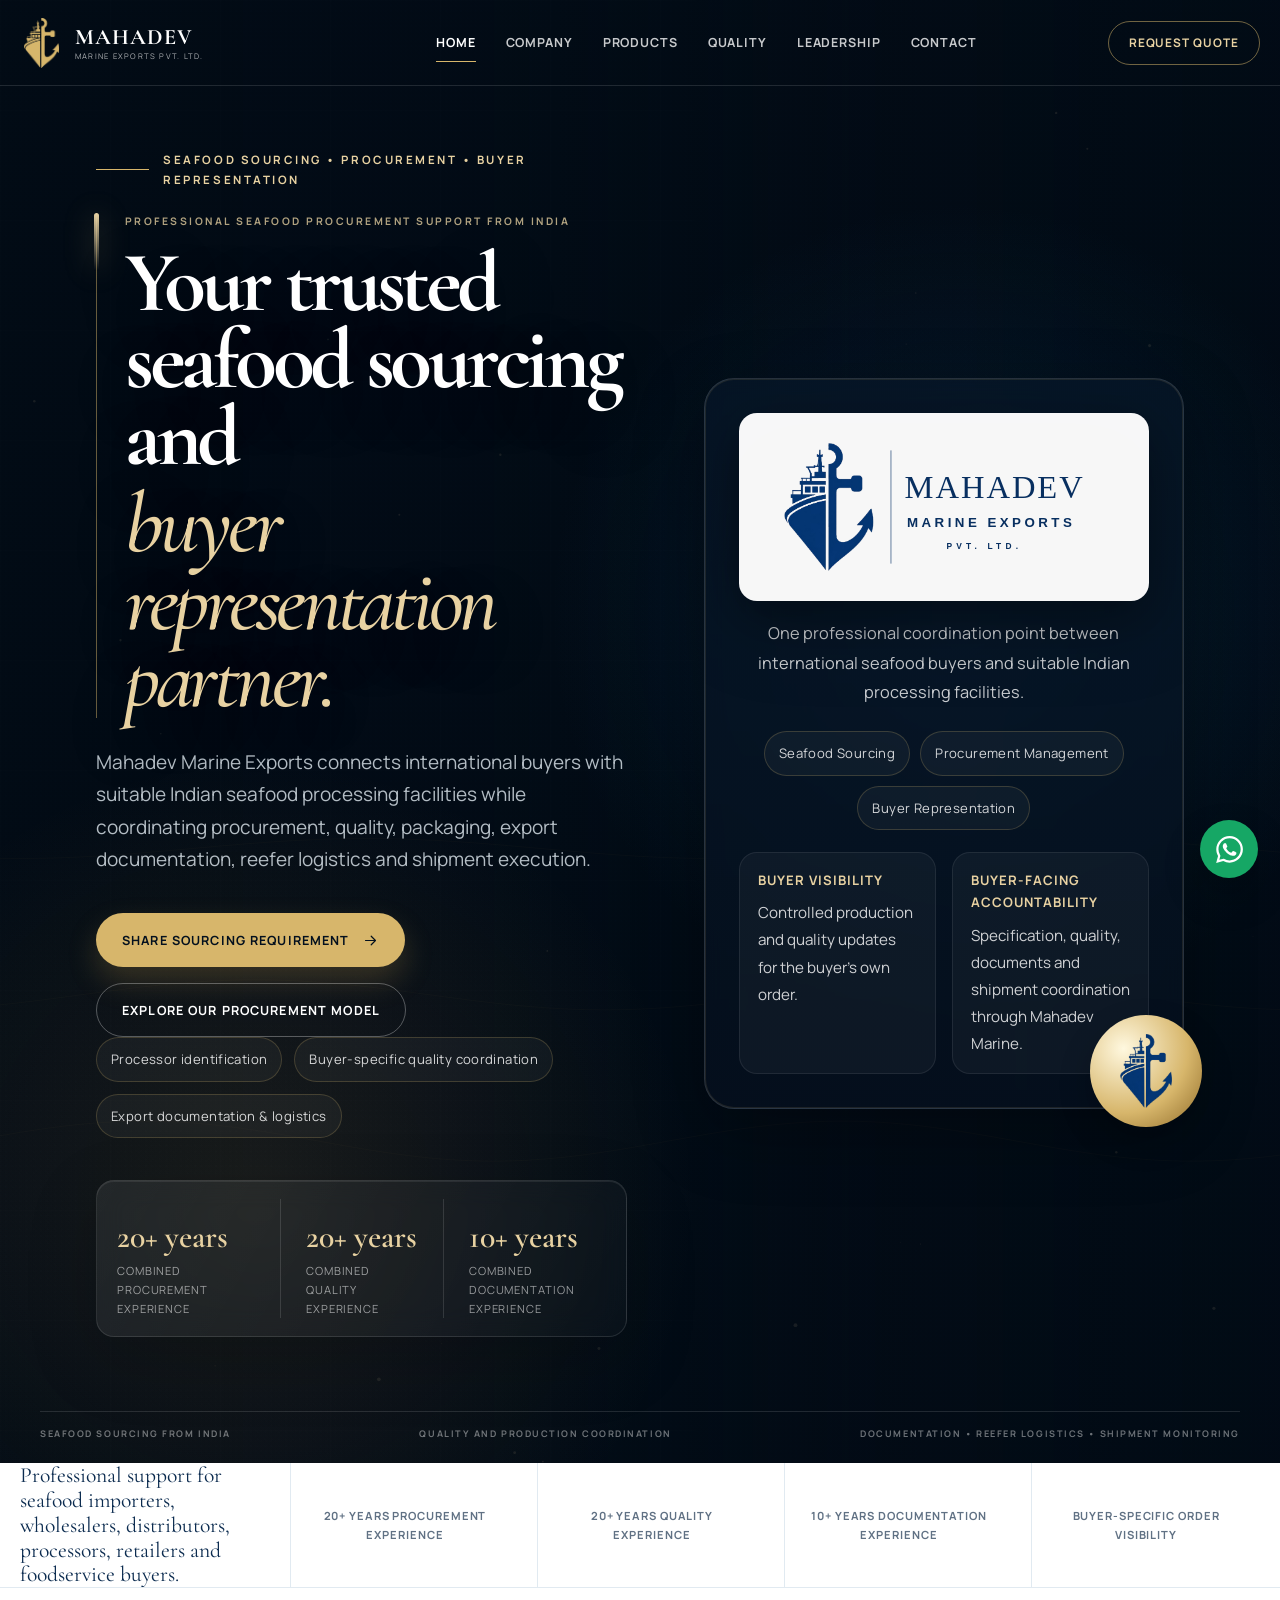
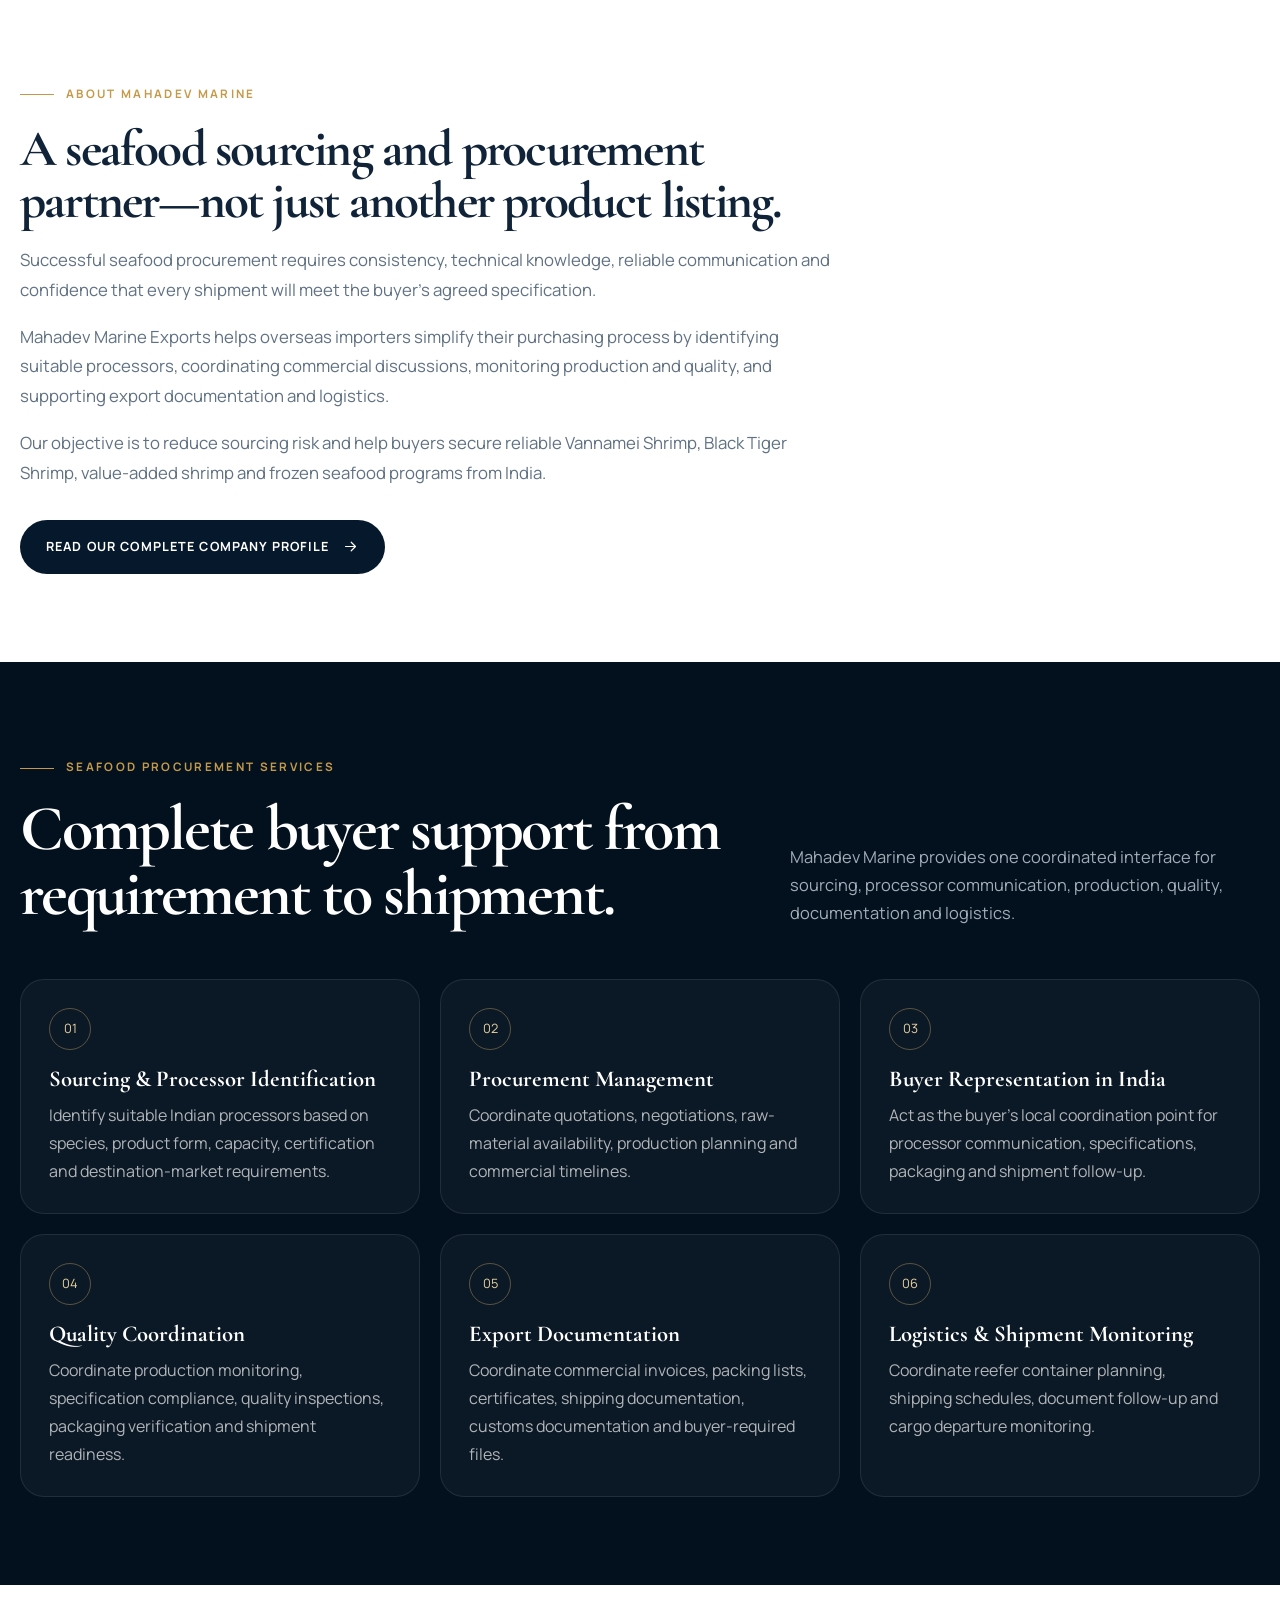
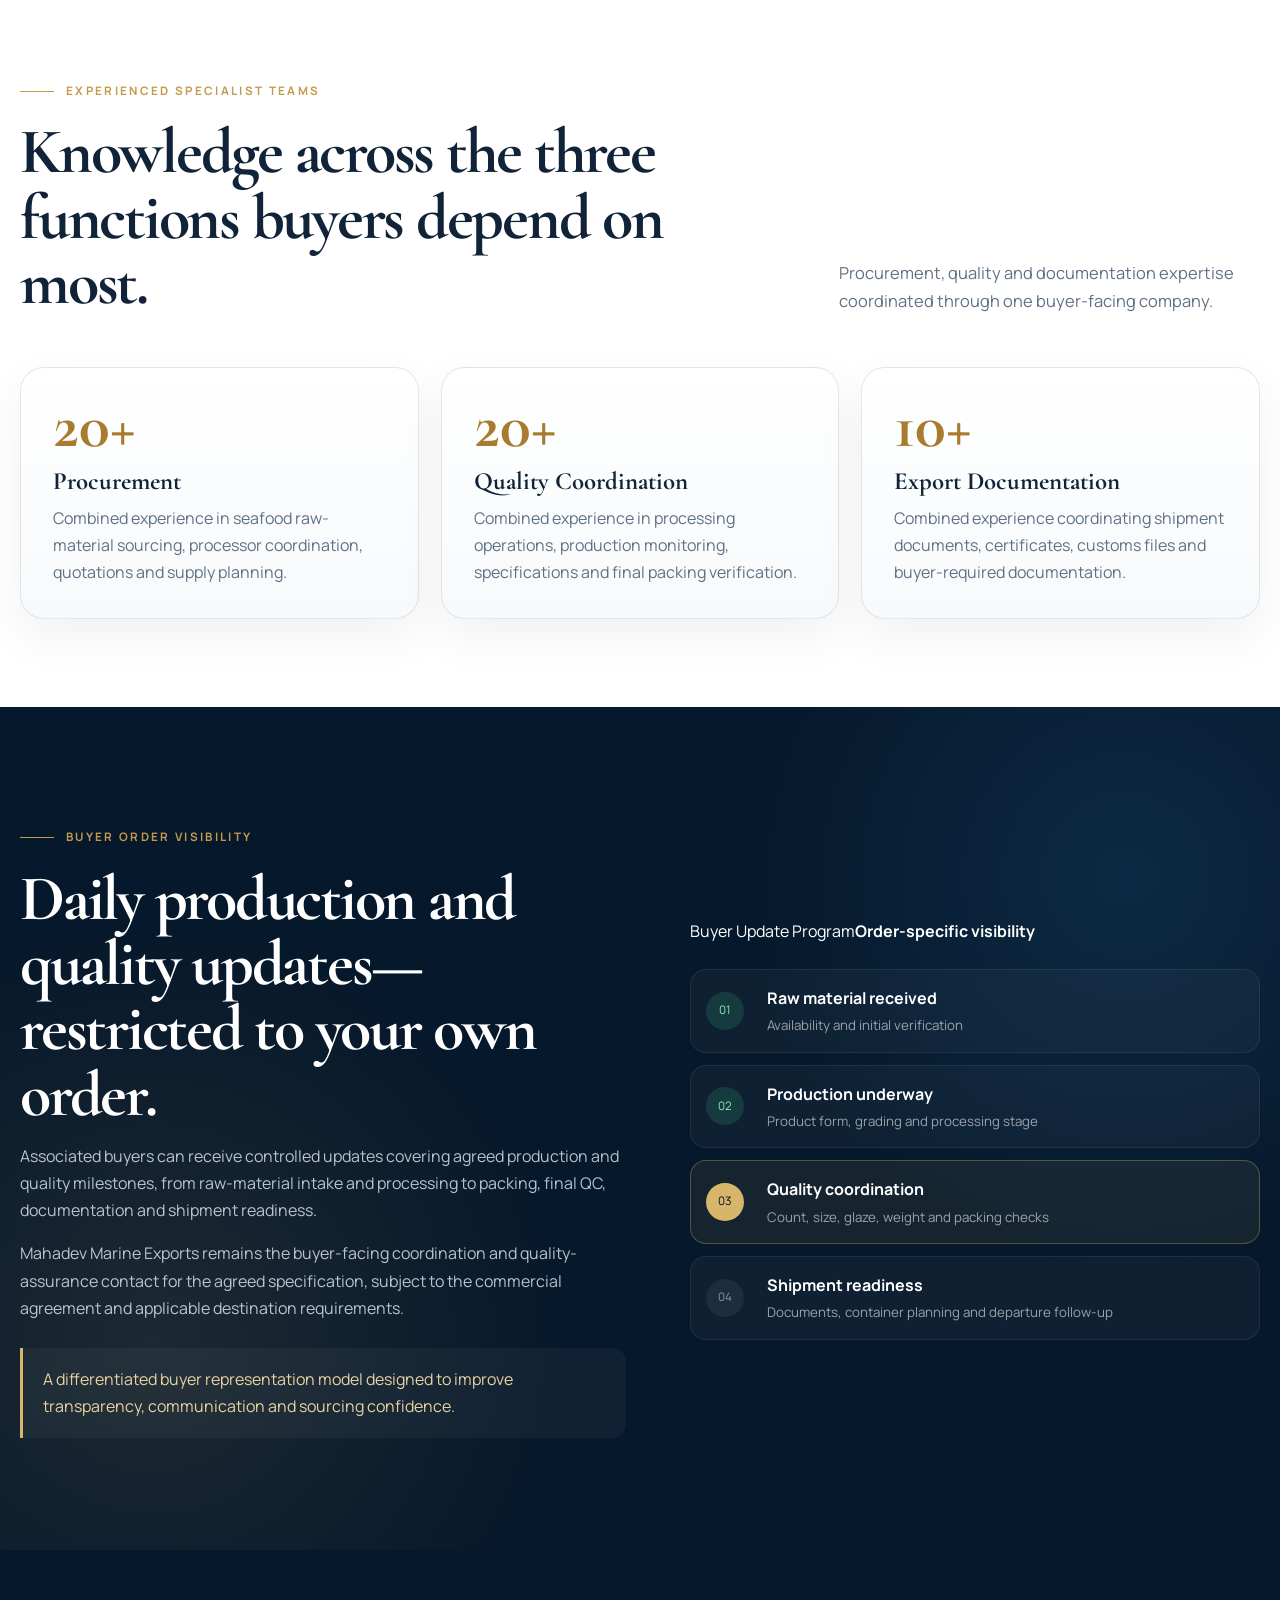
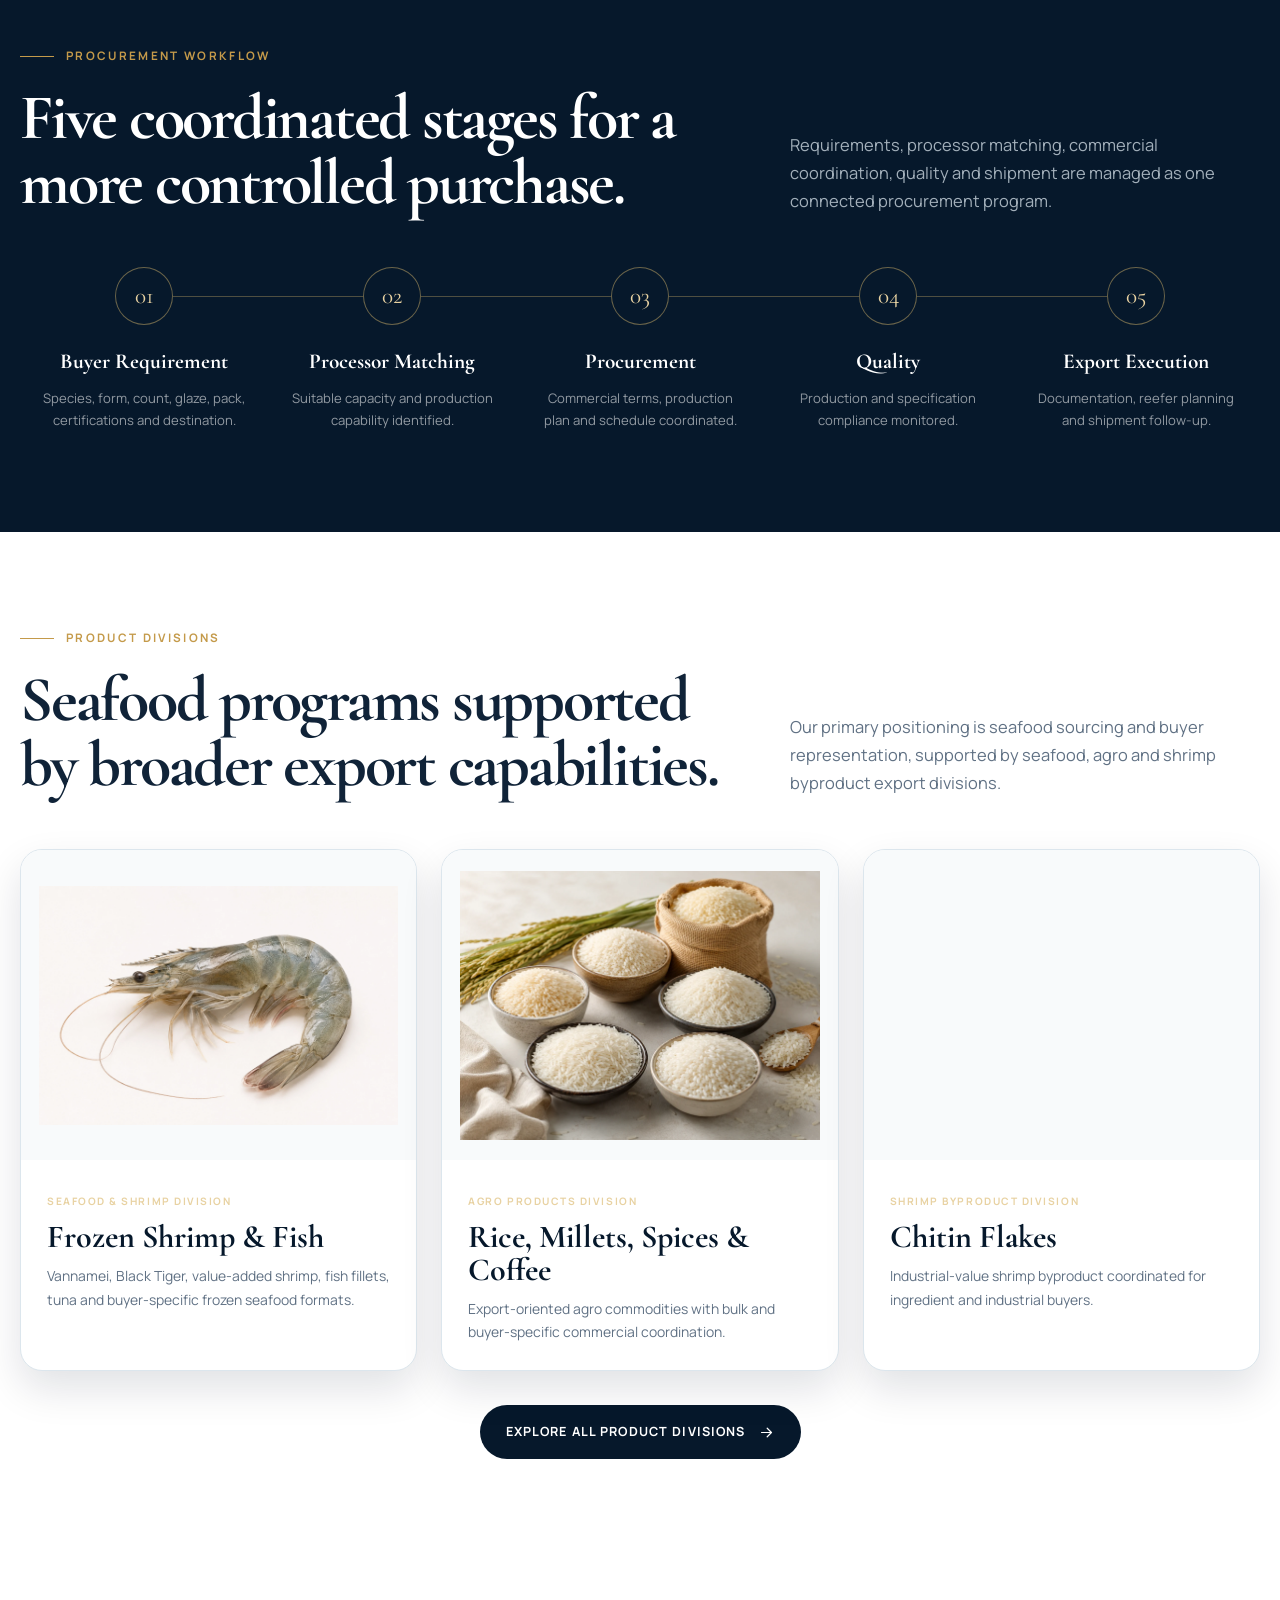
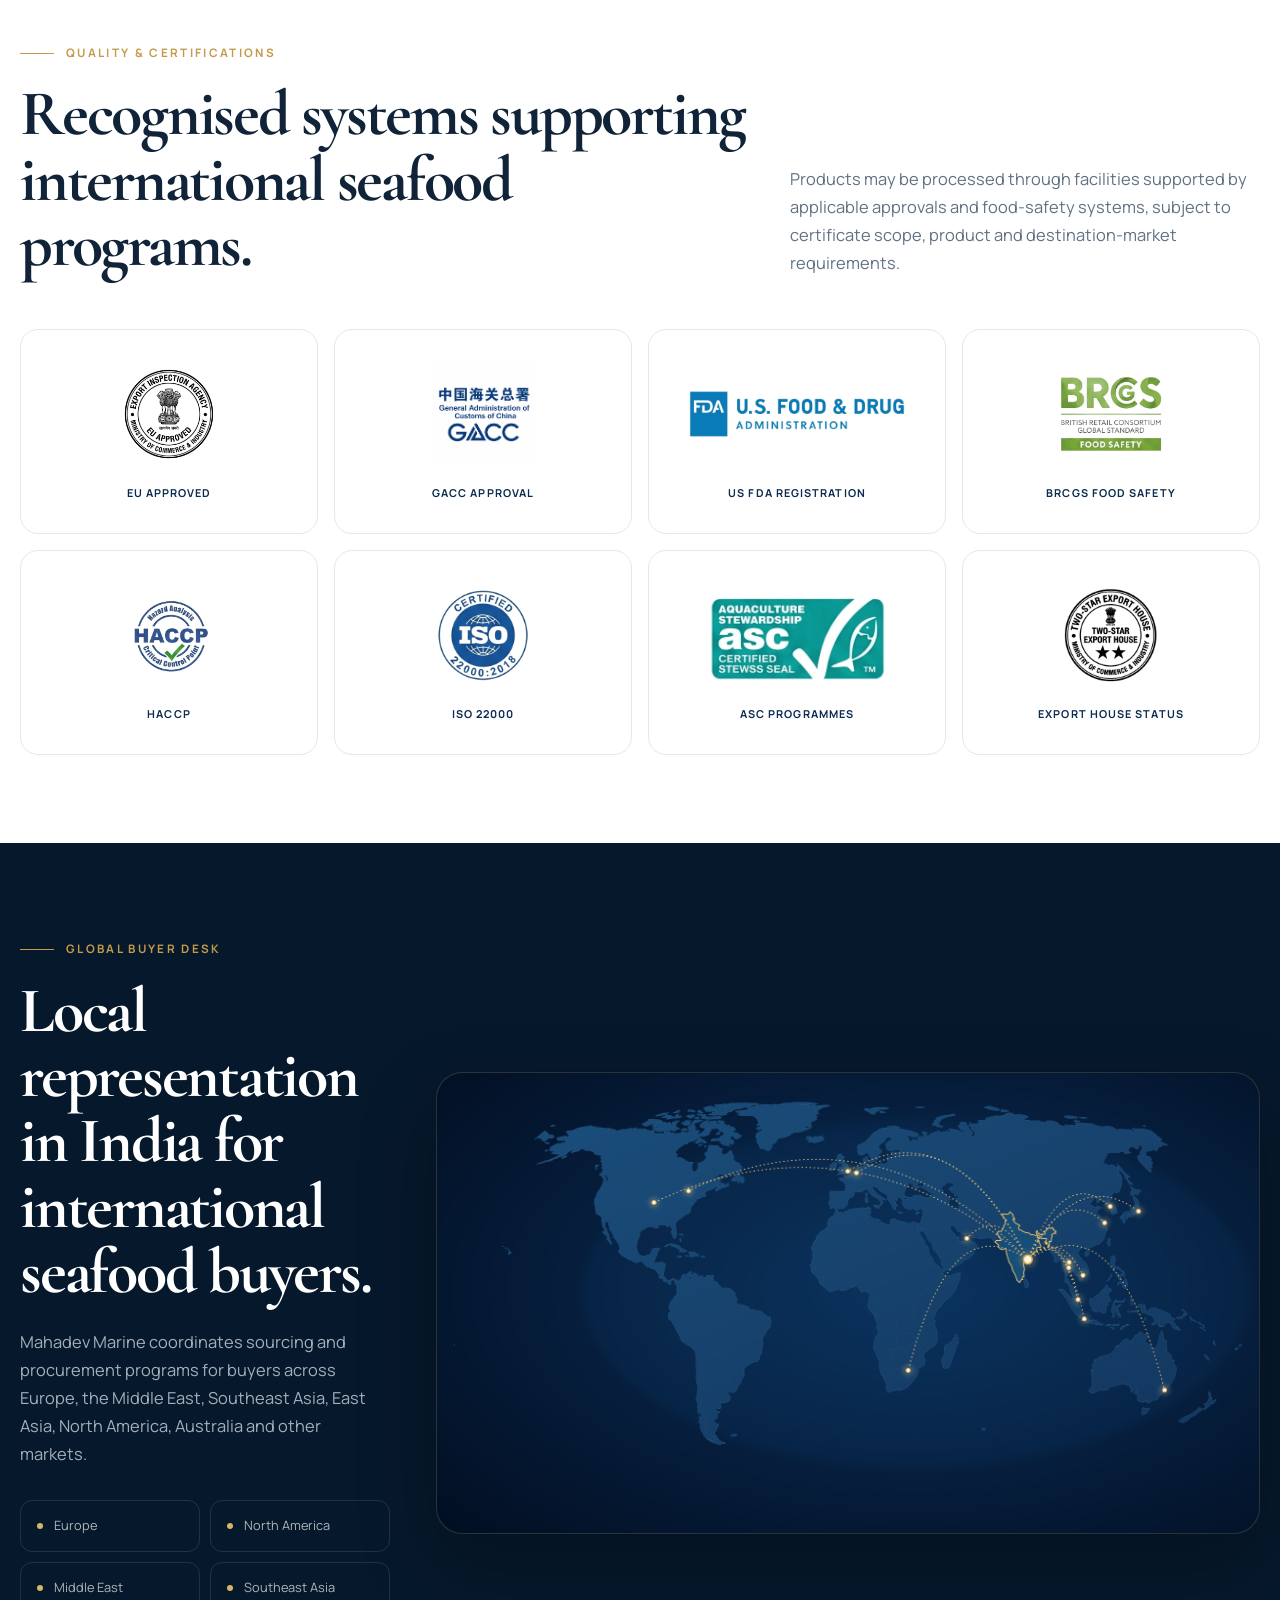
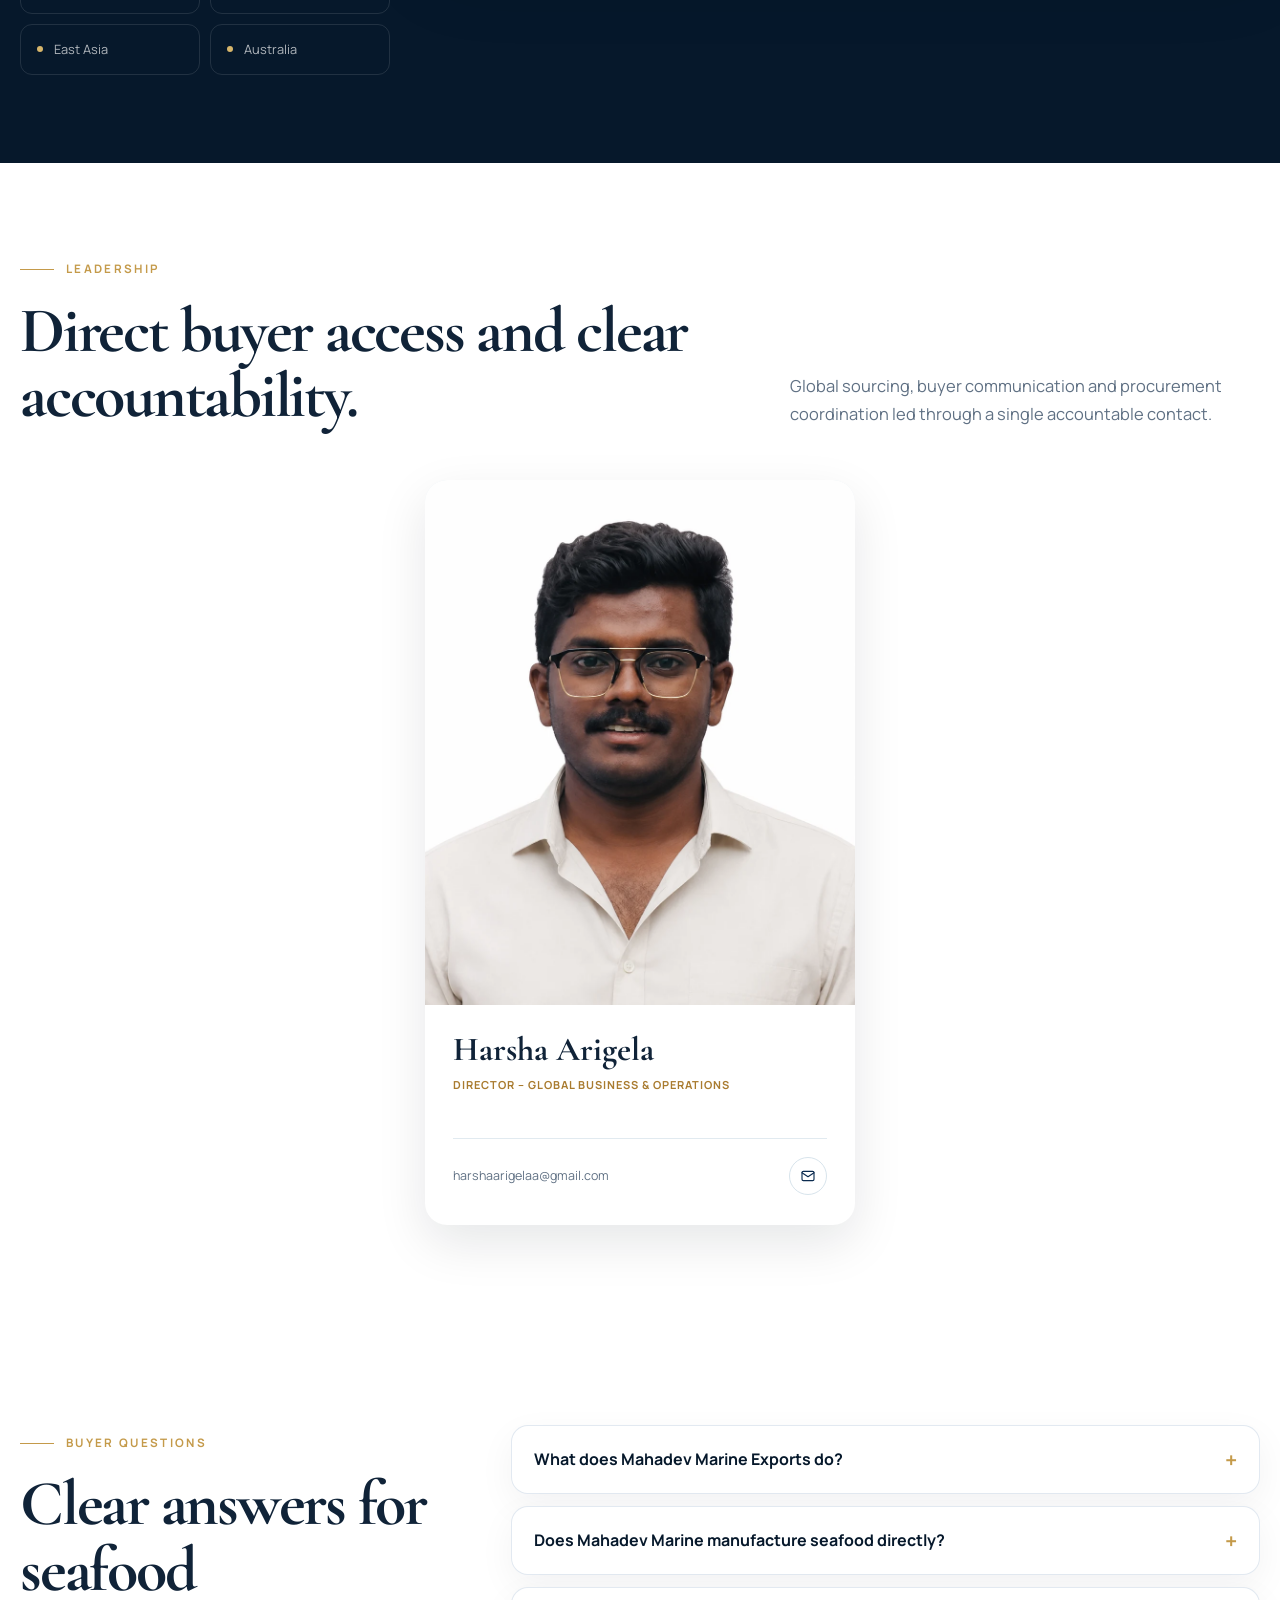
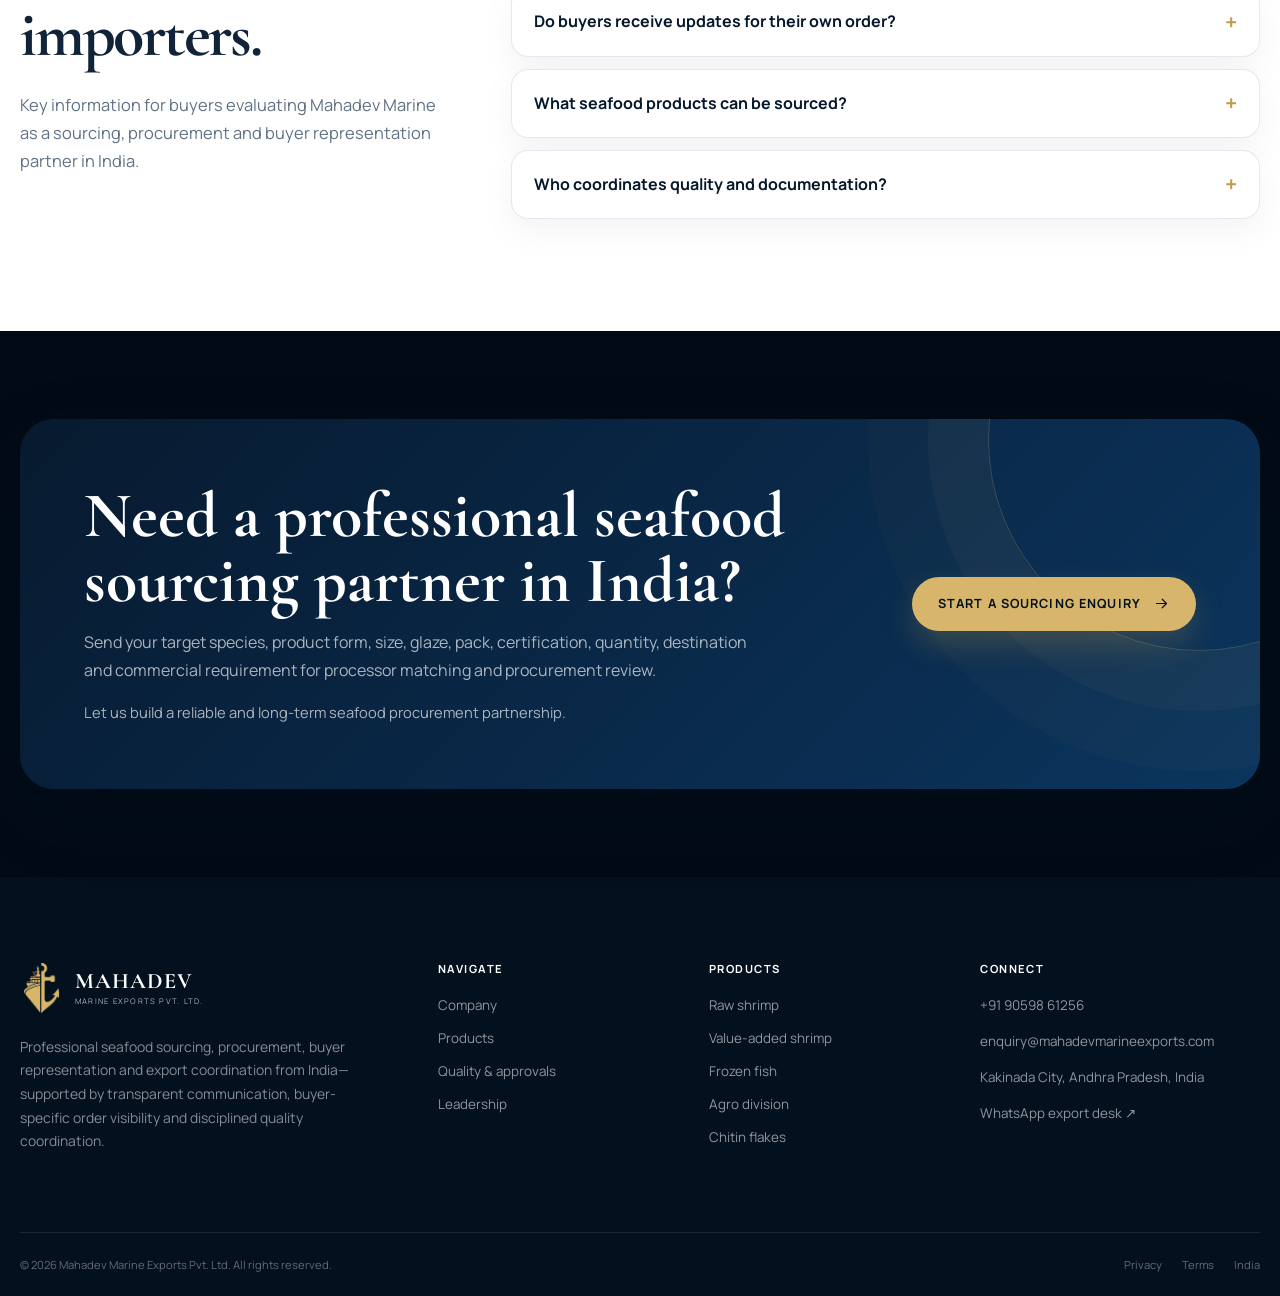
==== index.html @ 8c01850f "Initial commit - Mahadev Marine Exports website" ====
<!DOCTYPE html>

<html lang="en"><head><link href="https://fonts.googleapis.com" rel="preconnect"/><link crossorigin="" href="https://fonts.gstatic.com" rel="preconnect"/>
<meta charset="utf-8"/><meta content="width=device-width,initial-scale=1" name="viewport"/>
<title>Mahadev Marine Exports | Seafood Sourcing, Procurement &amp; Buyer Representation India</title><meta content="Mahadev Marine Exports connects international seafood buyers with suitable Indian processors and provides seafood sourcing, procurement, buyer representation, quality coordination, export documentation and logistics support." name="description"/>
<meta content="#03101e" name="theme-color"/><meta content="index,follow,max-image-preview:large,max-snippet:-1,max-video-preview:-1" name="robots"/>
<link href="favicon.png" rel="icon"/><link href="assets/images/brand/app-icon.png" rel="apple-touch-icon"/>
<link href="manifest.webmanifest" rel="manifest"/><link href="assets/css/site.css" rel="stylesheet"/>
<meta content="website" property="og:type"/><meta content="Mahadev Marine Exports | Seafood Sourcing &amp; Buyer Representation India" property="og:title"/><meta content="Mahadev Marine Exports connects international seafood buyers with suitable Indian processors and provides seafood sourcing, procurement, buyer representation, quality coordination, export documentation and logistics support." property="og:description"/><meta content="/assets/images/facility/processing-facility.webp" property="og:image"/>
<meta content="seafood sourcing company India, seafood procurement partner India, seafood buyer representation India, shrimp sourcing agent India, Vannamei shrimp procurement, Black Tiger shrimp sourcing, seafood processing facility India, seafood quality assurance coordination, export documentation seafood" name="keywords"/><meta content="Mahadev Marine Exports Pvt. Ltd." name="author"/><meta content="Mahadev Marine Exports Pvt. Ltd." name="publisher"/><meta content="index,follow,max-image-preview:large,max-snippet:-1,max-video-preview:-1" name="googlebot"/><meta content="index,follow,max-image-preview:large,max-snippet:-1,max-video-preview:-1" name="bingbot"/><meta content="IN-AP" name="geo.region"/><meta content="Kakinada, Andhra Pradesh, India" name="geo.placename"/><meta content="telephone=yes" name="format-detection"/><meta content="Mahadev Marine Exports" property="og:site_name"/><meta content="en_IN" property="og:locale"/><meta content="summary_large_image" name="twitter:card"/><meta content="Mahadev Marine Exports | Seafood Sourcing &amp; Procurement Partner India" name="twitter:title"/><meta content="Mahadev Marine Exports connects international seafood buyers with suitable Indian processors and provides seafood sourcing, procurement, buyer representation, quality coordination, export documentation and logistics support." name="twitter:description"/><meta content="/assets/images/facility/processing-facility.webp" name="twitter:image"/><link href="/" rel="canonical"/><link href="/" hreflang="en" rel="alternate"/><link href="/llms.txt" rel="alternate" title="LLM site summary" type="text/plain"/><script type="application/ld+json">{"@context":"https://schema.org","@graph":[{"@type":"Organization","@id":"/#organization","name":"Mahadev Marine Exports Pvt. Ltd.","alternateName":["Mahadev Marine Exports","MME"],"description":"Indian seafood sourcing, procurement and buyer representation company connecting international buyers with suitable seafood processing facilities and coordinating quality, export documentation, logistics and shipment execution.","email":"enquiry@mahadevmarineexports.com","telephone":"+91-9059861256","logo":"/assets/images/brand/logo-full.svg","image":"/assets/images/facility/processing-facility.webp","address":{"@type":"PostalAddress","streetAddress":"Kakinada City","addressLocality":"Kakinada","addressRegion":"Andhra Pradesh","addressCountry":"IN"},"areaServed":["Europe","Middle East","Southeast Asia","East Asia","North America","Australia"],"knowsAbout":["Seafood sourcing India","Seafood procurement India","Seafood buyer representation India","Vannamei shrimp sourcing","Black Tiger shrimp sourcing","Frozen seafood procurement","Seafood processor identification","Seafood supplier evaluation","Seafood quality coordination","Seafood production monitoring","Seafood private label support","Export documentation coordination","Reefer container planning","Seafood logistics coordination","Buyer-specific production updates","Rice export","Millet export","Spice export","Coffee bean export","Chitin flakes export"],"founder":{"@type":"Person","name":"Harsha Arigela"}},{"@type":"WebSite","@id":"/#website","name":"Mahadev Marine Exports","publisher":{"@id":"/#organization"},"inLanguage":"en-IN","description":"Official website of Mahadev Marine Exports Pvt. Ltd., a seafood sourcing, procurement and buyer representation company from India."},{"@type":"WebPage","@id":"/#webpage","url":"/","name":"Mahadev Marine Exports | Seafood Sourcing, Procurement & Buyer Representation India","description":"Mahadev Marine Exports connects international seafood buyers with suitable Indian processors and provides seafood sourcing, procurement, buyer representation, quality coordination, export documentation and logistics support.","isPartOf":{"@id":"/#website"},"about":{"@id":"/#organization"},"inLanguage":"en-IN"},{"@type":"Service","@id":"/#seafood-sourcing-service","name":"Seafood Sourcing, Procurement and Buyer Representation in India","provider":{"@id":"/#organization"},"areaServed":["Europe","Middle East","Southeast Asia","East Asia","North America","Australia"],"serviceType":["Seafood sourcing","Procurement management","Buyer representation in India","Processor identification","Supplier evaluation","Quality assurance coordination","Export documentation coordination","Shipping and logistics coordination","Reefer container planning","Shipment monitoring"],"description":"Professional procurement support connecting international seafood buyers with suitable Indian seafood processing facilities."},{"@type":"ItemList","name":"Mahadev Marine seafood sourcing and procurement services","itemListElement":[{"@type":"ListItem","position":1,"name":"Seafood Sourcing"},{"@type":"ListItem","position":2,"name":"Procurement Management"},{"@type":"ListItem","position":3,"name":"Buyer Representation in India"},{"@type":"ListItem","position":4,"name":"Processor Identification and Supplier Evaluation"},{"@type":"ListItem","position":5,"name":"Production and Quality Coordination"},{"@type":"ListItem","position":6,"name":"Export Documentation Coordination"},{"@type":"ListItem","position":7,"name":"Shipping, Reefer Logistics and Shipment Monitoring"}]},{"@type":"FAQPage","mainEntity":[{"@type":"Question","name":"What does Mahadev Marine Exports do?","acceptedAnswer":{"@type":"Answer","text":"Mahadev Marine provides seafood sourcing, procurement management, buyer representation in India, processor identification, supplier evaluation, production and quality coordination, export documentation, reefer logistics and shipment monitoring."}},{"@type":"Question","name":"Do buyers receive production and quality updates for their own order?","acceptedAnswer":{"@type":"Answer","text":"Yes. Associated buyers can receive controlled production and quality updates specific to their own commercial order, subject to the agreed program."}},{"@type":"Question","name":"How much experience does the team have?","acceptedAnswer":{"@type":"Answer","text":"The procurement team has more than 20 years of combined experience, the quality coordination team has more than 20 years of combined experience, and the export documentation team has more than 10 years of combined experience."}},{"@type":"Question","name":"What seafood products can Mahadev Marine source?","acceptedAnswer":{"@type":"Answer","text":"Seafood sourcing programs can include Vannamei Shrimp, Black Tiger Shrimp, raw, cooked and value-added shrimp formats, frozen fish fillets and Yellowfin tuna loins."}}]}]}</script></head><body class="home-page"><a class="skip-link" href="#main">Skip to content</a><div aria-hidden="true" class="preloader"><div class="preloader-mark"><span class="preloader-line"></span></div></div><header class="site-header">
<div class="container nav-wrap">
<a aria-label="Mahadev Marine Exports home" class="brand" href="index.html">
<span aria-hidden="true" class="brand-mark"></span>
<span class="brand-copy"><strong>MAHADEV</strong><span>MARINE EXPORTS PVT. LTD.</span></span>
</a>
<nav aria-label="Primary navigation" class="nav-links"><a class="active" href="index.html">Home</a><a class="" href="about.html">Company</a><a class="" href="products.html">Products</a><a class="" href="quality.html">Quality</a><a class="" href="leadership.html">Leadership</a><a class="" href="contact.html">Contact</a></nav>
<div class="nav-actions">
<a class="header-cta" href="contact.html#enquiry">Request Quote</a>
<button aria-expanded="false" aria-label="Toggle navigation" class="menu-toggle"><span></span><span></span></button>
</div>
</div>
</header>
<main id="main">
<section class="hero hero-cinematic hero-refined procurement-hero">
<div aria-hidden="true" class="hero-bg-stage hero-bg-refined"></div>
<div aria-hidden="true" class="hero-cinematic-vignette"></div><div aria-hidden="true" class="hero-film-grain"></div><canvas aria-hidden="true" id="oceanCanvas"></canvas>
<div class="container hero-cinematic-grid hero-grid-premium">
<div class="hero-copy hero-copy-luxury">
<div class="hero-kicker reveal">Seafood Sourcing • Procurement • Buyer Representation</div>
<div class="hero-title-wrap"><span class="hero-edition reveal">Professional seafood procurement support from India</span><h1 class="reveal reveal-delay-1">Your trusted seafood sourcing and <span>buyer representation partner.</span></h1></div>
<p class="hero-description reveal reveal-delay-2">Mahadev Marine Exports connects international buyers with suitable Indian seafood processing facilities while coordinating procurement, quality, packaging, export documentation, reefer logistics and shipment execution.</p>
<div class="hero-actions reveal reveal-delay-3"><a class="btn btn-primary" href="contact.html#enquiry">Share sourcing requirement <svg aria-hidden="true" fill="none" stroke="currentColor" stroke-linecap="round" stroke-linejoin="round" stroke-width="1.7" viewbox="0 0 24 24"><path d="M5 12h14M13 6l6 6-6 6"></path></svg></a><a class="btn btn-outline" href="about.html">Explore our procurement model</a></div>
<div class="hero-quick-points reveal reveal-delay-3"><span>Processor identification</span><span>Buyer-specific quality coordination</span><span>Export documentation &amp; logistics</span></div>
<div class="hero-metrics reveal reveal-delay-3"><div class="hero-metric"><strong data-count="20" data-suffix="+ years">0</strong><span>Combined procurement experience</span></div><div class="hero-metric"><strong data-count="20" data-suffix="+ years">0</strong><span>Combined quality experience</span></div><div class="hero-metric"><strong data-count="10" data-suffix="+ years">0</strong><span>Combined documentation experience</span></div></div>
</div>
<div class="hero-brand-panel reveal from-right"><div class="hero-brand-shell"><img alt="Mahadev Marine Exports full logo" class="hero-logo-full" src="assets/images/brand/logo-full.svg"/><p class="hero-brand-text">One professional coordination point between international seafood buyers and suitable Indian processing facilities.</p><div class="hero-brand-pills"><span>Seafood Sourcing</span><span>Procurement Management</span><span>Buyer Representation</span></div><div class="hero-brand-mini-grid"><div class="mini-brand-card"><strong>Buyer Visibility</strong><span>Controlled production and quality updates for the buyer’s own order.</span></div><div class="mini-brand-card"><strong>Buyer-Facing Accountability</strong><span>Specification, quality, documents and shipment coordination through Mahadev Marine.</span></div></div></div><div class="hero-logo-badge"><img alt="Mahadev Marine logo mark" src="assets/images/brand/logo-mark.png"/></div></div>
</div>
<div class="hero-bottom-line"><span>Seafood sourcing from India</span><span>Quality and production coordination</span><span>Documentation • Reefer logistics • Shipment monitoring</span></div>
</section>
<section class="trust-strip compact-trust"><div class="container trust-inner"><div class="trust-label">Professional support for seafood importers, wholesalers, distributors, processors, retailers and foodservice buyers.</div><div class="trust-item">20+ years procurement experience</div><div class="trust-item">20+ years quality experience</div><div class="trust-item">10+ years documentation experience</div><div class="trust-item">Buyer-specific order visibility</div></div></section>
<section class="section section-white section-tight">
<div class="container procurement-intro">
<div class="copy-block reveal from-left"><div class="eyebrow">About Mahadev Marine</div><h2 class="section-title">A seafood sourcing and procurement partner—not just another product listing.</h2><p>Successful seafood procurement requires consistency, technical knowledge, reliable communication and confidence that every shipment will meet the buyer’s agreed specification.</p><p>Mahadev Marine Exports helps overseas importers simplify their purchasing process by identifying suitable processors, coordinating commercial discussions, monitoring production and quality, and supporting export documentation and logistics.</p><p>Our objective is to reduce sourcing risk and help buyers secure reliable Vannamei Shrimp, Black Tiger Shrimp, value-added shrimp and frozen seafood programs from India.</p><a class="btn btn-navy" href="about.html">Read our complete company profile <svg aria-hidden="true" fill="none" stroke="currentColor" stroke-linecap="round" stroke-linejoin="round" stroke-width="1.7" viewbox="0 0 24 24"><path d="M5 12h14M13 6l6 6-6 6"></path></svg></a></div>

</div>
</section>
<section class="section section-dark section-tight">
<div class="container"><div class="title-row"><div><div class="eyebrow">Seafood procurement services</div><h2 class="section-title">Complete buyer support from requirement to shipment.</h2></div><p class="section-intro">Mahadev Marine provides one coordinated interface for sourcing, processor communication, production, quality, documentation and logistics.</p></div>
<div class="service-grid-home"><article><span>01</span><h3>Sourcing &amp; Processor Identification</h3><p>Identify suitable Indian processors based on species, product form, capacity, certification and destination-market requirements.</p></article><article><span>02</span><h3>Procurement Management</h3><p>Coordinate quotations, negotiations, raw-material availability, production planning and commercial timelines.</p></article><article><span>03</span><h3>Buyer Representation in India</h3><p>Act as the buyer’s local coordination point for processor communication, specifications, packaging and shipment follow-up.</p></article><article><span>04</span><h3>Quality Coordination</h3><p>Coordinate production monitoring, specification compliance, quality inspections, packaging verification and shipment readiness.</p></article><article><span>05</span><h3>Export Documentation</h3><p>Coordinate commercial invoices, packing lists, certificates, shipping documentation, customs documentation and buyer-required files.</p></article><article><span>06</span><h3>Logistics &amp; Shipment Monitoring</h3><p>Coordinate reefer container planning, shipping schedules, document follow-up and cargo departure monitoring.</p></article></div>
</div>
</section>
<section class="section section-white section-tight">
<div class="container"><div class="title-row"><div><div class="eyebrow">Experienced specialist teams</div><h2 class="section-title">Knowledge across the three functions buyers depend on most.</h2></div><p class="section-intro">Procurement, quality and documentation expertise coordinated through one buyer-facing company.</p></div><div class="expertise-summary-grid"><article><strong>20+</strong><h3>Procurement</h3><p>Combined experience in seafood raw-material sourcing, processor coordination, quotations and supply planning.</p></article><article><strong>20+</strong><h3>Quality Coordination</h3><p>Combined experience in processing operations, production monitoring, specifications and final packing verification.</p></article><article><strong>10+</strong><h3>Export Documentation</h3><p>Combined experience coordinating shipment documents, certificates, customs files and buyer-required documentation.</p></article></div></div>
</section>
<section class="section buyer-visibility-section">
<div class="container buyer-visibility-grid"><div class="buyer-visibility-copy reveal from-left"><div class="eyebrow">Buyer order visibility</div><h2 class="section-title">Daily production and quality updates—restricted to your own order.</h2><p>Associated buyers can receive controlled updates covering agreed production and quality milestones, from raw-material intake and processing to packing, final QC, documentation and shipment readiness.</p><p>Mahadev Marine Exports remains the buyer-facing coordination and quality-assurance contact for the agreed specification, subject to the commercial agreement and applicable destination requirements.</p><div class="buyer-visibility-note">A differentiated buyer representation model designed to improve transparency, communication and sourcing confidence.</div></div><div class="buyer-portal-card reveal from-right"><div class="portal-head"><span>Buyer Update Program</span><strong>Order-specific visibility</strong></div><ul class="update-timeline"><li class="complete"><span>01</span><div><strong>Raw material received</strong><small>Availability and initial verification</small></div></li><li class="complete"><span>02</span><div><strong>Production underway</strong><small>Product form, grading and processing stage</small></div></li><li class="active"><span>03</span><div><strong>Quality coordination</strong><small>Count, size, glaze, weight and packing checks</small></div></li><li><span>04</span><div><strong>Shipment readiness</strong><small>Documents, container planning and departure follow-up</small></div></li></ul></div></div>
</section>
<section class="section section-navy section-tight">
<div class="container"><div class="title-row"><div><div class="eyebrow">Procurement workflow</div><h2 class="section-title">Five coordinated stages for a more controlled purchase.</h2></div><p class="section-intro">Requirements, processor matching, commercial coordination, quality and shipment are managed as one connected procurement program.</p></div><div class="process-line procurement-process"><article class="process-step"><div class="process-number">01</div><h3>Buyer Requirement</h3><p>Species, form, count, glaze, pack, certifications and destination.</p></article><article class="process-step"><div class="process-number">02</div><h3>Processor Matching</h3><p>Suitable capacity and production capability identified.</p></article><article class="process-step"><div class="process-number">03</div><h3>Procurement</h3><p>Commercial terms, production plan and schedule coordinated.</p></article><article class="process-step"><div class="process-number">04</div><h3>Quality</h3><p>Production and specification compliance monitored.</p></article><article class="process-step"><div class="process-number">05</div><h3>Export Execution</h3><p>Documentation, reefer planning and shipment follow-up.</p></article></div></div>
</section>
<section class="section section-white section-tight">
<div class="container"><div class="title-row"><div><div class="eyebrow">Product divisions</div><h2 class="section-title">Seafood programs supported by broader export capabilities.</h2></div><p class="section-intro">Our primary positioning is seafood sourcing and buyer representation, supported by seafood, agro and shrimp byproduct export divisions.</p></div><div class="products-grid"><article class="product-card reveal"><img alt="Vannamei shrimp sourcing and procurement" decoding="async" height="1024" loading="lazy" src="assets/images/products/vannamei-hoso.webp" width="1536"/><span class="product-arrow"></span><div class="product-content"><span class="product-tag">Seafood &amp; shrimp division</span><h3>Frozen Shrimp &amp; Fish</h3><p>Vannamei, Black Tiger, value-added shrimp, fish fillets, tuna and buyer-specific frozen seafood formats.</p></div></article><article class="product-card reveal reveal-delay-1"><img alt="Rice and millet agro export division" decoding="async" height="1086" loading="lazy" src="assets/images/products/agro-rice.webp" width="1448"/><span class="product-arrow"></span><div class="product-content"><span class="product-tag">Agro products division</span><h3>Rice, Millets, Spices &amp; Coffee</h3><p>Export-oriented agro commodities with bulk and buyer-specific commercial coordination.</p></div></article><article class="product-card reveal reveal-delay-2"><img alt="Chitin flakes shrimp byproduct" decoding="async" height="1086" loading="lazy" src="assets/images/products/chitin-flakes.webp" width="1448"/><span class="product-arrow"></span><div class="product-content"><span class="product-tag">Shrimp byproduct division</span><h3>Chitin Flakes</h3><p>Industrial-value shrimp byproduct coordinated for ingredient and industrial buyers.</p></div></article></div><div class="center" style="margin-top:34px"><a class="btn btn-navy" href="products.html">Explore all product divisions <svg aria-hidden="true" fill="none" stroke="currentColor" stroke-linecap="round" stroke-linejoin="round" stroke-width="1.7" viewbox="0 0 24 24"><path d="M5 12h14M13 6l6 6-6 6"></path></svg></a></div></div>
</section>
<section class="section section-white section-tight">
<div class="container"><div class="title-row"><div><div class="eyebrow">Quality &amp; certifications</div><h2 class="section-title">Recognised systems supporting international seafood programs.</h2></div><p class="section-intro">Products may be processed through facilities supported by applicable approvals and food-safety systems, subject to certificate scope, product and destination-market requirements.</p></div><div class="cert-grid cert-grid-home"><article class="cert-card reveal"><img alt="EU approved processing facility logo" loading="lazy" src="assets/images/certifications/eia-eu-approved.webp"/><strong>EU Approved</strong></article><article class="cert-card reveal reveal-delay-1"><img alt="General Administration of Customs of China GACC logo" loading="lazy" src="assets/images/certifications/gacc.webp"/><strong>GACC Approval</strong></article><article class="cert-card reveal reveal-delay-2"><img alt="United States Food and Drug Administration logo" loading="lazy" src="assets/images/certifications/usfda.webp"/><strong>US FDA Registration</strong></article><article class="cert-card reveal reveal-delay-3"><img alt="BRCGS Food Safety logo" loading="lazy" src="assets/images/certifications/brcgs.webp"/><strong>BRCGS Food Safety</strong></article><article class="cert-card reveal"><img alt="HACCP food safety logo" loading="lazy" src="assets/images/certifications/haccp.webp"/><strong>HACCP</strong></article><article class="cert-card reveal reveal-delay-1"><img alt="ISO 22000 food safety management logo" loading="lazy" src="assets/images/certifications/iso-22000.webp"/><strong>ISO 22000</strong></article><article class="cert-card reveal reveal-delay-2"><img alt="Aquaculture Stewardship Council logo" loading="lazy" src="assets/images/certifications/asc.webp"/><strong>ASC Programmes</strong></article><article class="cert-card reveal reveal-delay-3"><img alt="Government recognised export house status logo" loading="lazy" src="assets/images/certifications/two-star-export-house.webp"/><strong>Export House Status</strong></article></div></div>
</section>
<section class="section section-navy section-tight"><div class="container world-panel map-panel-wrap"><div class="reveal from-left"><div class="eyebrow">Global buyer desk</div><h2 class="section-title">Local representation in India for international seafood buyers.</h2><p class="section-intro">Mahadev Marine coordinates sourcing and procurement programs for buyers across Europe, the Middle East, Southeast Asia, East Asia, North America, Australia and other markets.</p><div class="market-list"><div class="market-item">Europe</div><div class="market-item">North America</div><div class="market-item">Middle East</div><div class="market-item">Southeast Asia</div><div class="market-item">East Asia</div><div class="market-item">Australia</div></div></div><div aria-hidden="true" class="buyer-map-panel reveal from-right"><img alt="World map showing international buyer markets linked with India" class="buyer-map-image" decoding="async" height="941" src="assets/images/brand/global-buyer-map.png" width="1680"/></div></div></section>
<section class="section section-white section-tight"><div class="container"><div class="title-row"><div><div class="eyebrow">Leadership</div><h2 class="section-title">Direct buyer access and clear accountability.</h2></div><p class="section-intro">Global sourcing, buyer communication and procurement coordination led through a single accountable contact.</p></div><div class="leadership-grid single-leader"><article class="leader-card reveal"><div class="leader-photo"><img alt="Harsha Arigela, Director of Global Business and Operations" decoding="async" height="1125" loading="lazy" src="assets/images/leadership/harsha-arigela.webp" width="900"/></div><div class="leader-info"><h3>Harsha Arigela</h3><div class="leader-role">Director – Global Business &amp; Operations</div><div class="leader-contact"><a href="mailto:harshaarigelaa@gmail.com">harshaarigelaa@gmail.com</a><a aria-label="Email Harsha Arigela" class="circle-link" href="mailto:harshaarigelaa@gmail.com"><svg aria-hidden="true" fill="none" stroke="currentColor" stroke-linecap="round" stroke-linejoin="round" stroke-width="1.7" viewbox="0 0 24 24"><rect height="14" rx="2" width="18" x="3" y="5"></rect><path d="m3 7 9 6 9-6"></path></svg></a></div></div></article></div></div></section>
<section class="section section-white" id="faq"><div class="container faq-layout"><div><div class="eyebrow">Buyer questions</div><h2 class="section-title">Clear answers for seafood importers.</h2><p class="section-intro">Key information for buyers evaluating Mahadev Marine as a sourcing, procurement and buyer representation partner in India.</p></div><div class="faq-list"><details class="faq-item"><summary>What does Mahadev Marine Exports do?</summary><div><p>Mahadev Marine provides seafood sourcing, procurement management, buyer representation in India, processor identification, supplier evaluation, production and quality coordination, export documentation, reefer logistics and shipment monitoring.</p></div></details><details class="faq-item"><summary>Does Mahadev Marine manufacture seafood directly?</summary><div><p>Mahadev Marine coordinates buyer requirements through suitable seafood processing facilities. Facility selection, certification scope and production capability are matched to the buyer’s product and destination-market requirements.</p></div></details><details class="faq-item"><summary>Do buyers receive updates for their own order?</summary><div><p>Yes. Associated buyers can receive controlled production and quality updates specific to their own commercial order, subject to the agreed program.</p></div></details><details class="faq-item"><summary>What seafood products can be sourced?</summary><div><p>Programs can include Vannamei Shrimp, Black Tiger Shrimp, HOSO, HLSO, EZ Peel, PD, PDTO, PUD, butterfly shrimp, cooked shrimp, shrimp skewers, frozen fish fillets and Yellowfin tuna loins.</p></div></details><details class="faq-item"><summary>Who coordinates quality and documentation?</summary><div><p>Mahadev Marine acts as the buyer-facing coordination contact for the agreed specification, quality checks, packaging, export documentation and shipment execution, subject to the commercial agreement.</p></div></details></div></div></section>
<section class="section section-tight"><div class="container"><div class="cta-panel reveal"><div><h2>Need a professional seafood sourcing partner in India?</h2><p>Send your target species, product form, size, glaze, pack, certification, quantity, destination and commercial requirement for processor matching and procurement review.</p><p class="small-note">Let us build a reliable and long-term seafood procurement partnership.</p></div><a class="btn btn-primary" href="contact.html#enquiry">Start a sourcing enquiry <svg aria-hidden="true" fill="none" stroke="currentColor" stroke-linecap="round" stroke-linejoin="round" stroke-width="1.7" viewbox="0 0 24 24"><path d="M5 12h14M13 6l6 6-6 6"></path></svg></a></div></div></section>
</main>
<footer class="site-footer">
<div class="container footer-main">
<div class="footer-brand">
<a class="brand" href="index.html"><span aria-hidden="true" class="brand-mark"></span><span class="brand-copy"><strong>MAHADEV</strong><span>MARINE EXPORTS PVT. LTD.</span></span></a>
<p>Professional seafood sourcing, procurement, buyer representation and export coordination from India—supported by transparent communication, buyer-specific order visibility and disciplined quality coordination.</p>
</div>
<div><h3 class="footer-title">Navigate</h3><div class="footer-links"><a href="about.html">Company</a><a href="products.html">Products</a><a href="quality.html">Quality &amp; approvals</a><a href="leadership.html">Leadership</a></div></div>
<div><h3 class="footer-title">Products</h3><div class="footer-links"><a href="products.html#raw-shrimp">Raw shrimp</a><a href="products.html#value-added">Value-added shrimp</a><a href="products.html#fish">Frozen fish</a><a href="products.html#agro-division">Agro division</a><a href="products.html#shrimp-byproducts">Chitin flakes</a></div></div>
<div><h3 class="footer-title">Connect</h3><div class="footer-contact"><a href="tel:+919059861256">+91 90598 61256</a><a href="mailto:enquiry@mahadevmarineexports.com">enquiry@mahadevmarineexports.com</a><address>Kakinada City, Andhra Pradesh, India</address><a href="https://wa.me/919059861256" rel="noopener" target="_blank">WhatsApp export desk ↗</a></div></div>
</div>
<div class="container footer-bottom"><span>© 2026 Mahadev Marine Exports Pvt. Ltd. All rights reserved.</span><div class="footer-legal"><a href="privacy.html">Privacy</a><a href="terms.html">Terms</a><span>India</span></div></div>
</footer><a aria-label="Chat with Mahadev on WhatsApp" class="whatsapp-float" href="https://wa.me/919059861256?text=Hello%20Mahadev%20Marine%20Exports%2C%20I%20would%20like%20to%20discuss%20an%20export%20requirement." rel="noopener" target="_blank"><svg aria-hidden="true" fill="currentColor" viewbox="0 0 24 24"><path d="M20.5 3.5A11.8 11.8 0 0 0 12.08 0C5.55 0 .24 5.31.24 11.84c0 2.09.55 4.13 1.59 5.92L.14 23.94l6.32-1.66a11.8 11.8 0 0 0 5.62 1.43h.01c6.52 0 11.83-5.31 11.84-11.84 0-3.16-1.22-6.13-3.43-8.37Zm-8.42 18.2h-.01a9.82 9.82 0 0 1-5.01-1.37l-.36-.21-3.75.99 1-3.66-.24-.38a9.82 9.82 0 0 1-1.51-5.23c0-5.43 4.43-9.85 9.87-9.85 2.63 0 5.1 1.03 6.96 2.89a9.79 9.79 0 0 1 2.88 6.98c0 5.44-4.42 9.86-9.83 9.86Zm5.4-7.38c-.3-.15-1.75-.87-2.02-.97-.27-.1-.47-.15-.67.15-.2.3-.77.97-.94 1.17-.17.2-.35.22-.65.07-.3-.15-1.25-.46-2.38-1.47a8.94 8.94 0 0 1-1.65-2.05c-.17-.3-.02-.46.13-.61.13-.13.3-.35.44-.52.15-.17.2-.3.3-.5.1-.2.05-.37-.02-.52-.08-.15-.67-1.61-.92-2.21-.24-.58-.49-.5-.67-.51h-.57c-.2 0-.52.07-.79.37-.27.3-1.04 1.02-1.04 2.49s1.07 2.89 1.22 3.09c.15.2 2.1 3.21 5.09 4.5.71.31 1.27.49 1.7.63.72.23 1.37.2 1.88.12.57-.08 1.75-.72 2-1.41.25-.7.25-1.29.17-1.41-.07-.13-.27-.2-.57-.35Z"></path></svg></a><script defer="" src="assets/js/site.js"></script></body></html>
---- assets/css/site.css ----
@import url('https://fonts.googleapis.com/css2?family=Cormorant+Garamond:wght@500;600;700&family=Manrope:wght@400;500;600;700&display=swap');

:root {
  --navy-950: #03101e;
  --navy-900: #06182b;
  --navy-850: #09203a;
  --navy-800: #0b2b4f;
  --blue-700: #124f88;
  --blue-500: #2b80bc;
  --ice: #f4f8fb;
  --white: #ffffff;
  --ink: #102338;
  --muted: #607184;
  --gold-300: #e8d2a2;
  --gold-400: #d7b66b;
  --gold-500: #c49a4a;
  --gold-600: #a97b2f;
  --line: rgba(174, 204, 225, .25);
  --shadow: 0 25px 70px rgba(0, 18, 38, .18);
  --radius-sm: 12px;
  --radius-md: 22px;
  --radius-lg: 34px;
  --header-height: 86px;
  --max-width: 1240px;
  --ease: cubic-bezier(.2,.7,.2,1);
}

* { box-sizing: border-box; }
html { scroll-behavior: smooth; scroll-padding-top: calc(var(--header-height) + 18px); max-width: 100%; overflow-x: hidden; }
body {
  margin: 0;
  color: var(--ink);
  background: var(--ice);
  font-family: 'Manrope', system-ui, -apple-system, BlinkMacSystemFont, 'Segoe UI', sans-serif;
  font-size: 16px;
  line-height: 1.7;
  text-rendering: optimizeLegibility;
  overflow-x: hidden;
  max-width: 100%;
  position: relative;
}
body.nav-open { overflow: hidden; }
img { max-width: 100%; display: block; }
a { color: inherit; text-decoration: none; }
button, input, textarea, select { font: inherit; }
button { cursor: pointer; }
::selection { color: var(--navy-950); background: var(--gold-300); }

/* Fixed Floating WhatsApp Button */
.whatsapp-float {
  position: fixed;
  bottom: 24px;
  right: 24px;
  z-index: 9990;
  width: 56px;
  height: 56px;
  border-radius: 50%;
  background: #25d366;
  color: #ffffff;
  display: flex;
  align-items: center;
  justify-content: center;
  box-shadow: 0 10px 28px rgba(37, 211, 102, 0.42);
  transition: transform .3s var(--ease), box-shadow .3s ease, background .3s ease;
  text-decoration: none;
}
.whatsapp-float:hover {
  transform: scale(1.1) translateY(-3px);
  background: #20bd5a;
  box-shadow: 0 14px 34px rgba(37, 211, 102, 0.55);
  color: #ffffff;
}
.whatsapp-float svg {
  width: 28px;
  height: 28px;
  fill: currentColor;
}


.container { width: min(calc(100% - 40px), var(--max-width)); margin-inline: auto; }
.section { padding: 112px 0; position: relative; }
.section-tight { padding: 78px 0; }
.section-dark { color: var(--white); background: var(--navy-950); }
.section-navy { color: var(--white); background: var(--navy-900); }
.section-white { background: var(--white); }
.eyebrow {
  display: inline-flex; align-items: center; gap: 12px;
  margin-bottom: 18px; color: var(--gold-500);
  font-size: .73rem; font-weight: 700; letter-spacing: .2em; text-transform: uppercase;
}
.eyebrow::before { content: ''; width: 34px; height: 1px; background: currentColor; }
.section-title, h1, h2, h3 { font-family: 'Cormorant Garamond', Georgia, serif; line-height: 1.02; margin: 0; }
.section-title { font-size: clamp(2.7rem, 5vw, 5rem); letter-spacing: -.035em; }
.section-intro { max-width: 720px; margin: 24px 0 0; color: var(--muted); font-size: 1.03rem; }
.section-dark .section-intro, .section-navy .section-intro { color: rgba(238,247,255,.68); }
.title-row { display: flex; align-items: end; justify-content: space-between; gap: 40px; margin-bottom: 52px; }
.title-row .section-intro { margin: 0; max-width: 470px; }
.text-gold { color: var(--gold-400); }
.text-muted { color: var(--muted); }
.center { text-align: center; }
.center .eyebrow { justify-content: center; }
.center .eyebrow::after { content: ''; width: 34px; height: 1px; background: currentColor; }
.center .section-intro { margin-inline: auto; }

.skip-link { position: fixed; left: 14px; top: -100px; z-index: 9999; padding: 12px 16px; background: var(--gold-400); color: var(--navy-950); border-radius: 8px; }
.skip-link:focus { top: 14px; }

.preloader {
  position: fixed; inset: 0; z-index: 9998; display: grid; place-items: center;
  background: var(--navy-950); transition: opacity .65s ease, visibility .65s ease;
}
.preloader.loaded { opacity: 0; visibility: hidden; }
.preloader-mark { width: 88px; height: 88px; position: relative; }
.preloader-mark::before { content: ''; position: absolute; inset: 0; background: var(--gold-400); mask: url('../images/brand/logo-mark.png') center/contain no-repeat; -webkit-mask: url('../images/brand/logo-mark.png') center/contain no-repeat; animation: breathe 1.35s ease-in-out infinite; }
.preloader-line { position: absolute; left: 50%; bottom: -28px; width: 90px; height: 1px; transform: translateX(-50%); overflow: hidden; background: rgba(255,255,255,.16); }
.preloader-line::after { content: ''; position: absolute; inset: 0; background: var(--gold-400); transform: translateX(-100%); animation: loadline 1.25s var(--ease) infinite; }
@keyframes breathe { 50% { transform: scale(.94); opacity: .7; } }
@keyframes loadline { 50%,100% { transform: translateX(100%); } }

.site-header {
  position: fixed; top: 0; left: 0; right: 0; z-index: 1000;
  height: var(--header-height); color: var(--white);
  transition: background .35s ease, box-shadow .35s ease, height .35s ease;
}
.site-header::after { content: ''; position: absolute; left: 0; right: 0; bottom: 0; height: 1px; background: rgba(255,255,255,.12); }
.site-header.scrolled { height: 76px; background: rgba(3,16,30,.92); backdrop-filter: blur(18px); box-shadow: 0 12px 38px rgba(0,0,0,.16); }
.nav-wrap { height: 100%; display: flex; align-items: center; justify-content: space-between; gap: 30px; }
.brand { display: flex; align-items: center; gap: 13px; min-width: 230px; }
.brand-mark { flex: 0 0 auto; width: 42px; height: 50px; background: var(--gold-400); mask: url('../images/brand/logo-mark.png') center/contain no-repeat; -webkit-mask: url('../images/brand/logo-mark.png') center/contain no-repeat; }
.brand-copy { display: grid; line-height: 1; }
.brand-copy strong { font-family: 'Cormorant Garamond', Georgia, serif; font-size: 1.68rem; letter-spacing: .08em; }
.brand-copy span { margin-top: 5px; font-size: .54rem; letter-spacing: .22em; color: rgba(255,255,255,.68); }
.nav-links { display: flex; align-items: center; gap: 30px; }
.nav-links a { position: relative; color: rgba(255,255,255,.78); font-size: .78rem; font-weight: 700; letter-spacing: .07em; text-transform: uppercase; transition: color .25s ease; }
.nav-links a::after { content: ''; position: absolute; left: 0; right: 100%; bottom: -8px; height: 1px; background: var(--gold-400); transition: right .35s var(--ease); }
.nav-links a:hover, .nav-links a.active { color: var(--white); }
.nav-links a:hover::after, .nav-links a.active::after { right: 0; }
.nav-actions { display: flex; align-items: center; gap: 14px; }
.header-cta { display: inline-flex; align-items: center; justify-content: center; min-height: 44px; padding: 0 20px; border: 1px solid rgba(215,182,107,.52); color: var(--gold-300); font-size: .74rem; font-weight: 700; letter-spacing: .08em; text-transform: uppercase; border-radius: 999px; transition: all .3s ease; }
.header-cta:hover { color: var(--navy-950); background: var(--gold-400); border-color: var(--gold-400); transform: translateY(-2px); }
.menu-toggle {
  display: none;
  width: 38px;
  height: 38px;
  padding: 0;
  background: rgba(255, 255, 255, 0.08);
  border: 1px solid rgba(215, 182, 107, 0.35);
  border-radius: 12px;
  color: var(--gold-300);
  position: relative;
  cursor: pointer;
  z-index: 1005;
  transition: all .3s ease;
  box-shadow: 0 4px 12px rgba(0,0,0,.15);
}
.menu-toggle:hover, .nav-open .menu-toggle {
  background: rgba(215, 182, 107, 0.2);
  border-color: var(--gold-400);
  color: var(--white);
}
.menu-toggle span {
  position: absolute;
  left: 9px;
  width: 18px;
  height: 2px;
  border-radius: 2px;
  background: currentColor;
  transition: transform .3s ease, top .3s ease, background .3s ease;
}
.menu-toggle span:first-child { top: 14px; }
.menu-toggle span:last-child { top: 22px; }
.nav-open .menu-toggle span:first-child { top: 18px; transform: rotate(45deg); }
.nav-open .menu-toggle span:last-child { top: 18px; transform: rotate(-45deg); }


.btn { display: inline-flex; align-items: center; justify-content: center; gap: 12px; min-height: 54px; padding: 0 25px; border-radius: 999px; border: 1px solid transparent; font-size: .79rem; font-weight: 700; letter-spacing: .09em; text-transform: uppercase; transition: transform .3s var(--ease), background .3s ease, color .3s ease, border-color .3s ease, box-shadow .3s ease; }
.btn svg { width: 17px; height: 17px; }
.btn:hover { transform: translateY(-3px); }
.btn-primary { color: var(--navy-950); background: var(--gold-400); box-shadow: 0 14px 30px rgba(196,154,74,.23); }
.btn-primary:hover { background: var(--gold-300); box-shadow: 0 18px 38px rgba(196,154,74,.32); }
.btn-outline { color: var(--white); border-color: rgba(255,255,255,.3); }
.btn-outline:hover { background: rgba(255,255,255,.08); border-color: rgba(255,255,255,.6); }
.btn-navy { color: var(--white); background: var(--navy-900); }
.btn-navy:hover { background: var(--navy-800); }
.btn-link { display: inline-flex; align-items: center; gap: 10px; color: var(--navy-800); font-size: .78rem; font-weight: 700; letter-spacing: .09em; text-transform: uppercase; }
.btn-link::after { content: '↗'; transition: transform .25s ease; }
.btn-link:hover::after { transform: translate(3px,-3px); }
.section-dark .btn-link, .section-navy .btn-link { color: var(--gold-300); }

.hero { position: relative; min-height: 100svh; display: flex; align-items: center; overflow: hidden; color: var(--white); background: var(--navy-950); }
@media (min-width: 1024px) {
  .hero {
    padding-inline: 48px;
  }
  .hero .container {
    width: min(calc(100% - 96px), 1220px);
    margin-inline: auto;
  }
  .hero-cinematic-grid {
    display: grid;
    grid-template-columns: 1.1fr 0.9fr;
    gap: 48px;
    align-items: center;
  }
}
@media (min-width: 1400px) {
  .hero {
    padding-inline: 80px;
  }
  .hero .container {
    width: min(calc(100% - 160px), 1260px);
    margin-inline: auto;
  }
  .hero-cinematic-grid {
    gap: 64px;
  }
}
.hero::before { content: ''; position: absolute; inset: 0; background: linear-gradient(90deg, rgba(3,16,30,.98) 0%, rgba(3,16,30,.86) 42%, rgba(3,16,30,.28) 76%, rgba(3,16,30,.52) 100%), url('../images/facility/processing-facility.webp') center/cover no-repeat; transform: scale(1.04); animation: heroZoom 16s ease-out forwards; }
.hero::after { content: ''; position: absolute; inset: 0; background-image: linear-gradient(rgba(255,255,255,.03) 1px, transparent 1px), linear-gradient(90deg, rgba(255,255,255,.03) 1px, transparent 1px); background-size: 80px 80px; mask-image: linear-gradient(to right, black, transparent 76%); opacity: .42; }
@keyframes heroZoom { to { transform: scale(1); } }
#oceanCanvas { position: absolute; inset: 0; width: 100%; height: 100%; opacity: .42; pointer-events: none; }
.hero-content { position: relative; z-index: 2; padding: 160px 0 104px; width: 100%; }
.hero-copy { max-width: 790px; }

.hero-kicker { display: flex; align-items: center; gap: 14px; color: var(--gold-300); font-size: .72rem; font-weight: 700; letter-spacing: .22em; text-transform: uppercase; }
.hero-kicker::before { content: ''; width: 58px; height: 1px; background: var(--gold-400); }
.hero h1 { margin-top: 24px; font-size: clamp(4rem, 8.4vw, 8.3rem); max-width: 940px; letter-spacing: -.05em; }
.hero h1 span { color: var(--gold-300); font-style: italic; font-weight: 500; }
.hero-description { max-width: 650px; margin: 28px 0 0; color: rgba(235,244,251,.76); font-size: clamp(1rem, 1.5vw, 1.19rem); }
.hero-actions { display: flex; flex-wrap: wrap; gap: 16px; margin-top: 38px; }
.hero-metrics { display: grid; grid-template-columns: repeat(3, minmax(0,1fr)); width: min(720px,100%); margin-top: 64px; border-top: 1px solid rgba(255,255,255,.17); }
.hero-metric { padding: 22px 25px 0 0; }
.hero-metric + .hero-metric { padding-left: 25px; border-left: 1px solid rgba(255,255,255,.13); }
.hero-metric strong { display: block; font-family: 'Cormorant Garamond', Georgia, serif; color: var(--gold-300); font-size: 2rem; font-weight: 600; line-height: 1; }
.hero-metric span { display: block; margin-top: 8px; color: rgba(255,255,255,.56); font-size: .7rem; letter-spacing: .08em; text-transform: uppercase; }
.hero-scroll { position: absolute; z-index: 3; right: 34px; bottom: 36px; display: flex; align-items: center; gap: 14px; color: rgba(255,255,255,.52); font-size: .65rem; letter-spacing: .18em; text-transform: uppercase; writing-mode: vertical-rl; }
.hero-scroll::after { content: ''; width: 1px; height: 70px; background: linear-gradient(var(--gold-400),transparent); animation: scrollPulse 1.8s ease-in-out infinite; }
@keyframes scrollPulse { 50% { opacity: .35; transform: translateY(8px); } }

.page-hero { position: relative; min-height: 62vh; display: flex; align-items: end; padding: 180px 0 92px; overflow: hidden; color: var(--white); background: var(--navy-950); }
.page-hero::before { content: ''; position: absolute; inset: 0; background: radial-gradient(circle at 78% 24%, rgba(34,111,165,.32), transparent 28%), linear-gradient(125deg, #03101e 0%, #082440 70%, #06182b 100%); }
.page-hero::after { content: ''; position: absolute; inset: 0; opacity: .26; background-image: linear-gradient(rgba(255,255,255,.06) 1px, transparent 1px), linear-gradient(90deg, rgba(255,255,255,.06) 1px, transparent 1px); background-size: 90px 90px; mask-image: linear-gradient(to bottom, black, transparent); }
.page-hero .container { position: relative; z-index: 2; }
.page-hero h1 { max-width: 950px; font-size: clamp(3.8rem, 8vw, 7.2rem); letter-spacing: -.05em; }
.page-hero p { max-width: 720px; margin: 26px 0 0; color: rgba(236,246,253,.72); font-size: 1.1rem; }
.breadcrumbs { display: flex; gap: 10px; margin-bottom: 24px; color: rgba(255,255,255,.55); font-size: .7rem; letter-spacing: .14em; text-transform: uppercase; }
.breadcrumbs span { color: var(--gold-300); }
.page-hero-visual { position: absolute; z-index: 1; right: -3vw; bottom: -24%; width: min(44vw,640px); aspect-ratio: 1; border: 1px solid rgba(215,182,107,.16); border-radius: 50%; }
.page-hero-visual::before, .page-hero-visual::after { content: ''; position: absolute; border-radius: 50%; border: 1px solid rgba(215,182,107,.12); }
.page-hero-visual::before { inset: 10%; }
.page-hero-visual::after { inset: 26%; }
.page-hero-mark { position: absolute; inset: 28%; background: rgba(215,182,107,.22); mask: url('../images/brand/logo-mark.png') center/contain no-repeat; -webkit-mask: url('../images/brand/logo-mark.png') center/contain no-repeat; }

.trust-strip { border-bottom: 1px solid #e1eaf1; background: var(--white); }
.trust-inner { display: grid; grid-template-columns: 1.1fr repeat(4,1fr); align-items: center; min-height: 112px; }
.trust-label { padding-right: 32px; font-family: 'Cormorant Garamond', Georgia, serif; color: var(--navy-800); font-size: 1.35rem; line-height: 1.15; }
.trust-item { height: 100%; display: flex; align-items: center; justify-content: center; gap: 10px; padding: 20px; border-left: 1px solid #e1eaf1; color: var(--muted); font-size: .7rem; font-weight: 700; letter-spacing: .08em; text-align: center; text-transform: uppercase; }
.trust-item svg { width: 23px; height: 23px; color: var(--gold-600); }

.split { display: grid; grid-template-columns: 1fr 1fr; gap: 80px; align-items: center; }
.media-frame { position: relative; border-radius: var(--radius-lg); overflow: hidden; box-shadow: var(--shadow); }
.media-frame img { width: 100%; height: 100%; object-fit: cover; }
.media-frame::after { content: ''; position: absolute; inset: 0; box-shadow: inset 0 0 0 1px rgba(255,255,255,.25); border-radius: inherit; pointer-events: none; }
.media-tall { aspect-ratio: .88; }
.media-wide { aspect-ratio: 1.35; }
.media-badge { position: absolute; right: -26px; bottom: 42px; z-index: 2; width: 170px; min-height: 170px; display: grid; place-items: center; padding: 22px; border-radius: 50%; color: var(--navy-950); background: var(--gold-400); text-align: center; box-shadow: 0 18px 45px rgba(0,0,0,.2); }
.media-badge strong { display: block; font-family: 'Cormorant Garamond', Georgia, serif; font-size: 3rem; line-height: .9; }
.media-badge span { display: block; margin-top: 6px; font-size: .64rem; font-weight: 700; letter-spacing: .1em; text-transform: uppercase; }
.copy-block p { color: var(--muted); }
.copy-block .btn { margin-top: 16px; }
.procurement-intro { display: block; }
.procurement-intro .copy-block { max-width: 820px; }
.procurement-intro .copy-block .section-title { font-size: clamp(2.2rem, 4vw, 3.8rem); }
.procurement-intro .copy-block p { font-size: 1.05rem; line-height: 1.75; margin-top: 18px; }

.feature-grid { display: grid; grid-template-columns: repeat(3,1fr); gap: 22px; }
.feature-card { position: relative; min-height: 330px; padding: 34px; overflow: hidden; border: 1px solid #dce8f0; border-radius: var(--radius-md); background: var(--white); transition: transform .4s var(--ease), box-shadow .4s ease, border-color .4s ease; }
.feature-card:hover { transform: translateY(-9px); border-color: rgba(196,154,74,.48); box-shadow: var(--shadow); }
.feature-index { color: var(--gold-500); font-size: .68rem; font-weight: 700; letter-spacing: .18em; }
.feature-icon { width: 54px; height: 54px; margin: 34px 0 48px; display: grid; place-items: center; border-radius: 50%; color: var(--navy-800); background: #eef5fa; }
.feature-icon svg { width: 26px; height: 26px; }
.feature-card h3 { font-size: 2rem; }
.feature-card p { margin: 14px 0 0; color: var(--muted); font-size: .92rem; }
.feature-card::after { content: ''; position: absolute; width: 160px; height: 160px; right: -90px; top: -90px; border: 1px solid rgba(196,154,74,.18); border-radius: 50%; transition: transform .5s ease; }
.feature-card:hover::after { transform: scale(1.3); }

.products-showcase { overflow: hidden; }
.products-grid { display: grid; grid-template-columns: repeat(3,1fr); gap: 24px; }
.product-card { position: relative; min-height: 520px; overflow: hidden; border-radius: var(--radius-md); background: var(--navy-900); box-shadow: 0 18px 40px rgba(0,20,38,.12); transform-style: preserve-3d; }
.product-card img { position: absolute; inset: 0; width: 100%; height: 100%; object-fit: cover; transition: transform .75s var(--ease); }
.product-card::before { content: ''; position: absolute; z-index: 1; inset: 0; background: linear-gradient(to top, rgba(3,16,30,.98) 0%, rgba(3,16,30,.12) 68%, rgba(3,16,30,.04)); }
.product-card:hover img { transform: scale(1.07); }
.product-content { position: absolute; z-index: 2; inset: auto 0 0; padding: 30px; color: var(--white); }
.product-tag { color: var(--gold-300); font-size: .64rem; font-weight: 700; letter-spacing: .15em; text-transform: uppercase; }
.product-content h3 { margin-top: 8px; font-size: 2.35rem; }
.product-content p { margin: 10px 0 0; color: rgba(255,255,255,.66); font-size: .87rem; }
.product-arrow { position: absolute; z-index: 3; top: 20px; right: 20px; width: 46px; height: 46px; display: grid; place-items: center; border: 1px solid rgba(255,255,255,.28); border-radius: 50%; color: var(--white); backdrop-filter: blur(8px); transition: all .3s ease; }
.product-card:hover .product-arrow { color: var(--navy-950); background: var(--gold-400); border-color: var(--gold-400); transform: rotate(45deg); }
.product-arrow svg { width: 18px; height: 18px; }
.product-card.hidden { display: none; }
.filter-bar { display: flex; flex-wrap: wrap; justify-content: center; gap: 10px; margin: 0 0 44px; }
.filter-btn { min-height: 42px; padding: 0 18px; border: 1px solid #d7e3ec; border-radius: 999px; color: var(--muted); background: var(--white); font-size: .7rem; font-weight: 700; letter-spacing: .08em; text-transform: uppercase; transition: all .25s ease; }
.filter-btn:hover, .filter-btn.active { color: var(--white); background: var(--navy-900); border-color: var(--navy-900); }

.facility-panel { position: relative; min-height: 760px; display: flex; align-items: end; overflow: hidden; border-radius: var(--radius-lg); background: var(--navy-900); box-shadow: var(--shadow); }
.facility-panel > img { position: absolute; inset: 0; width: 100%; height: 100%; object-fit: cover; }
.facility-panel::before { content: ''; position: absolute; z-index: 1; inset: 0; background: linear-gradient(to top, rgba(3,16,30,.98) 0%, rgba(3,16,30,.35) 60%, rgba(3,16,30,.02)); }
.facility-copy { position: relative; z-index: 2; width: 100%; display: grid; grid-template-columns: 1.2fr .8fr; align-items: end; gap: 60px; padding: 60px; color: var(--white); }
.facility-copy h2 { font-size: clamp(3.2rem,6vw,6rem); }
.facility-copy p { color: rgba(255,255,255,.68); }
.facility-stats { display: grid; grid-template-columns: repeat(2,1fr); gap: 14px; }
.facility-stat { padding: 24px; border: 1px solid rgba(255,255,255,.18); border-radius: 18px; backdrop-filter: blur(9px); background: rgba(5,25,45,.22); }
.facility-stat strong { display: block; color: var(--gold-300); font-family: 'Cormorant Garamond', Georgia, serif; font-size: 2.15rem; line-height: 1; }
.facility-stat span { display: block; margin-top: 9px; color: rgba(255,255,255,.58); font-size: .67rem; letter-spacing: .08em; text-transform: uppercase; }

.cert-grid { display: grid; grid-template-columns: repeat(4,1fr); gap: 16px; }
.cert-card { min-height: 215px; display: flex; flex-direction: column; justify-content: center; align-items: center; gap: 18px; padding: 25px; border: 1px solid #dfe9f0; border-radius: 18px; background: var(--white); text-align: center; transition: transform .35s var(--ease), box-shadow .35s ease, border-color .35s ease; }
.cert-card:hover { transform: translateY(-6px); border-color: rgba(196,154,74,.48); box-shadow: 0 22px 45px rgba(6,24,43,.1); }
.cert-card img { width: 100%; height: 118px; object-fit: contain; filter: saturate(.92); }
.cert-card strong { color: var(--navy-800); font-size: .68rem; letter-spacing: .1em; text-transform: uppercase; }
.cert-note { margin-top: 28px; padding: 20px 24px; border-left: 3px solid var(--gold-400); color: var(--muted); background: #eef5f9; font-size: .87rem; }

.process-line { position: relative; display: grid; grid-template-columns: repeat(5,1fr); gap: 0; margin-top: 52px; }
.process-line::before { content: ''; position: absolute; top: 29px; left: 10%; right: 10%; height: 1px; background: rgba(215,182,107,.35); }
.process-step { position: relative; z-index: 1; padding: 0 20px; text-align: center; }
.process-number { width: 58px; height: 58px; display: grid; place-items: center; margin: 0 auto 24px; border: 1px solid rgba(215,182,107,.48); border-radius: 50%; color: var(--gold-300); background: var(--navy-900); font-family: 'Cormorant Garamond', Georgia, serif; font-size: 1.45rem; }
.process-step h3 { font-size: 1.65rem; }
.process-step p { color: rgba(255,255,255,.56); font-size: .82rem; }

.leadership-grid { display: grid; grid-template-columns: repeat(3,1fr); gap: 24px; }
.leader-card { position: relative; overflow: hidden; border-radius: var(--radius-md); background: var(--white); box-shadow: 0 18px 50px rgba(3,16,30,.1); }
.leader-photo { aspect-ratio: .82; overflow: hidden; background: #e7eef3; }
.leader-photo img { width: 100%; height: 100%; object-fit: cover; object-position: center 24%; filter: saturate(.92); transition: transform .6s var(--ease), filter .4s ease; }
.leader-card:hover .leader-photo img { transform: scale(1.04); filter: saturate(1); }
.leader-info { padding: 28px 28px 30px; }
.leader-info h3 { font-size: 2.1rem; }
.leader-role { min-height: 42px; margin: 9px 0 20px; color: var(--gold-600); font-size: .69rem; font-weight: 700; letter-spacing: .09em; text-transform: uppercase; }
.leader-contact { display: flex; align-items: center; justify-content: space-between; gap: 18px; padding-top: 18px; border-top: 1px solid #e1eaf0; color: var(--muted); font-size: .84rem; }
.leader-contact a { transition: color .25s ease; }
.leader-contact a:hover { color: var(--navy-800); }
.leader-contact .circle-link { width: 38px; height: 38px; flex: 0 0 auto; display: grid; place-items: center; border: 1px solid #d8e4ec; border-radius: 50%; color: var(--navy-800); transition: all .25s ease; }
.leader-contact .circle-link:hover { color: var(--navy-950); background: var(--gold-400); border-color: var(--gold-400); }
.leader-contact svg { width: 16px; height: 16px; }

.world-panel { display: grid; grid-template-columns: .85fr 1.15fr; align-items: center; gap: 60px; }
.globe { position: relative; width: min(560px,100%); aspect-ratio: 1; margin-left: auto; border: 1px solid rgba(215,182,107,.32); border-radius: 50%; background: radial-gradient(circle at 35% 30%, rgba(50,132,187,.32), rgba(3,16,30,.05) 48%, rgba(3,16,30,.8)); box-shadow: inset 0 0 80px rgba(43,128,188,.14), 0 0 100px rgba(43,128,188,.12); overflow: hidden; }
.globe::before { content: ''; position: absolute; inset: 12%; border: 1px solid rgba(255,255,255,.15); border-radius: 50%; box-shadow: 0 0 0 65px transparent; }
.globe-grid { position: absolute; inset: 0; background: repeating-radial-gradient(ellipse at center, transparent 0 48px, rgba(255,255,255,.11) 49px 50px), linear-gradient(90deg, transparent 49.7%, rgba(255,255,255,.12) 50%, transparent 50.3%); animation: globeMove 18s linear infinite; }
.globe-grid::before, .globe-grid::after { content: ''; position: absolute; left: 50%; top: 4%; bottom: 4%; width: 36%; transform: translateX(-50%); border: 1px solid rgba(255,255,255,.12); border-radius: 50%; }
.globe-grid::after { width: 70%; }
@keyframes globeMove { to { transform: rotate(360deg); } }
.globe-pin { position: absolute; width: 10px; height: 10px; border-radius: 50%; background: var(--gold-400); box-shadow: 0 0 0 7px rgba(215,182,107,.12); }
.globe-pin::after { content: ''; position: absolute; inset: -15px; border: 1px solid rgba(215,182,107,.38); border-radius: 50%; animation: ping 2s ease-out infinite; }
.globe-pin:nth-child(2) { left: 68%; top: 34%; }
.globe-pin:nth-child(3) { left: 46%; top: 51%; animation-delay: .5s; }
.globe-pin:nth-child(4) { left: 28%; top: 39%; animation-delay: 1s; }
.globe-pin:nth-child(5) { left: 75%; top: 62%; animation-delay: 1.4s; }
@keyframes ping { 100% { transform: scale(1.8); opacity: 0; } }
.market-list { display: grid; grid-template-columns: repeat(2,1fr); gap: 10px; margin-top: 32px; }
.market-item { display: flex; align-items: center; gap: 11px; padding: 14px 16px; border: 1px solid rgba(255,255,255,.11); border-radius: 12px; color: rgba(255,255,255,.68); font-size: .8rem; }
.market-item::before { content: ''; width: 6px; height: 6px; border-radius: 50%; background: var(--gold-400); }

.testimonial-quote { max-width: 960px; margin-inline: auto; text-align: center; }
.quote-mark { color: var(--gold-400); font-family: Georgia, serif; font-size: 5rem; line-height: .6; }
.testimonial-quote blockquote { margin: 30px 0 0; color: var(--navy-800); font-family: 'Cormorant Garamond', Georgia, serif; font-size: clamp(2rem,4vw,3.8rem); line-height: 1.12; }
.testimonial-quote p { color: var(--muted); }

.cta-panel { position: relative; overflow: hidden; display: grid; grid-template-columns: 1fr auto; gap: 50px; align-items: center; padding: 64px; border-radius: var(--radius-lg); color: var(--white); background: linear-gradient(135deg, #071a2f 0%, #0b355e 100%); box-shadow: var(--shadow); }
.cta-panel::before { content: ''; position: absolute; width: 420px; height: 420px; right: -150px; top: -190px; border: 1px solid rgba(215,182,107,.24); border-radius: 50%; box-shadow: 0 0 0 60px rgba(215,182,107,.04), 0 0 0 120px rgba(215,182,107,.025); }
.cta-panel h2 { position: relative; font-size: clamp(2.8rem,5vw,5rem); }
.cta-panel p { position: relative; max-width: 680px; margin: 16px 0 0; color: rgba(255,255,255,.66); }
.cta-panel .btn { position: relative; white-space: nowrap; }

.value-grid { display: grid; grid-template-columns: repeat(4,1fr); gap: 16px; }
.value-card { min-height: 265px; padding: 30px; border-radius: 18px; color: var(--white); background: var(--navy-900); }
.value-card span { color: var(--gold-400); font-size: .65rem; font-weight: 700; letter-spacing: .14em; }
.value-card h3 { margin-top: 50px; font-size: 1.9rem; }
.value-card p { color: rgba(255,255,255,.58); font-size: .85rem; }

.spec-table { width: 100%; border-collapse: collapse; overflow: hidden; border-radius: 18px; background: var(--white); box-shadow: 0 18px 50px rgba(3,16,30,.08); }
.spec-table th, .spec-table td { padding: 18px 22px; border-bottom: 1px solid #e4ecf2; text-align: left; }
.spec-table th { color: var(--navy-800); background: #eef5f9; font-size: .68rem; letter-spacing: .1em; text-transform: uppercase; }
.spec-table td { color: var(--muted); font-size: .9rem; }
.spec-table tr:last-child td { border-bottom: 0; }

.contact-layout { display: grid; grid-template-columns: .78fr 1.22fr; gap: 70px; align-items: start; }
.contact-card { padding: 38px; border-radius: var(--radius-md); color: var(--white); background: var(--navy-900); }
.contact-card h2 { font-size: 3rem; }
.contact-card > p { color: rgba(255,255,255,.62); }
.contact-list { display: grid; gap: 10px; margin-top: 32px; }
.contact-item { display: grid; grid-template-columns: 46px 1fr; gap: 14px; align-items: center; padding: 18px 0; border-top: 1px solid rgba(255,255,255,.12); }
.contact-icon { width: 42px; height: 42px; display: grid; place-items: center; border-radius: 50%; color: var(--gold-300); background: rgba(255,255,255,.07); }
.contact-icon svg { width: 18px; height: 18px; }
.contact-item small { display: block; color: rgba(255,255,255,.4); font-size: .63rem; letter-spacing: .1em; text-transform: uppercase; }
.contact-item a, .contact-item address { margin-top: 4px; display: block; color: rgba(255,255,255,.88); font-style: normal; font-size: .9rem; }
.contact-form { display: grid; grid-template-columns: repeat(2,1fr); gap: 18px; padding: 42px; border: 1px solid #dbe7ee; border-radius: var(--radius-md); background: var(--white); box-shadow: 0 22px 60px rgba(3,16,30,.09); }
.form-field { display: grid; gap: 8px; }
.form-field.full { grid-column: 1 / -1; }
.form-field label { color: var(--navy-800); font-size: .69rem; font-weight: 700; letter-spacing: .08em; text-transform: uppercase; }
.form-field input, .form-field textarea, .form-field select { width: 100%; min-height: 52px; padding: 13px 15px; border: 1px solid #d7e4ec; border-radius: 10px; outline: none; color: var(--ink); background: #f9fbfd; transition: border-color .25s ease, box-shadow .25s ease, background .25s ease; }
.form-field textarea { min-height: 140px; resize: vertical; }
.form-field input:focus, .form-field textarea:focus, .form-field select:focus { border-color: var(--gold-500); background: var(--white); box-shadow: 0 0 0 4px rgba(196,154,74,.1); }
.form-consent { grid-column: 1 / -1; color: var(--muted); font-size: .76rem; }
.form-submit { grid-column: 1 / -1; display: flex; align-items: center; justify-content: space-between; gap: 20px; }
.form-note { color: var(--muted); font-size: .73rem; }

.map-card { position: relative; min-height: 420px; display: flex; align-items: center; justify-content: center; overflow: hidden; border-radius: var(--radius-md); color: var(--white); background: radial-gradient(circle at 60% 35%, #13578f 0%, #082440 40%, #03101e 100%); }
.map-card::before { content: ''; position: absolute; inset: 0; opacity: .28; background-image: linear-gradient(rgba(255,255,255,.08) 1px, transparent 1px), linear-gradient(90deg, rgba(255,255,255,.08) 1px, transparent 1px); background-size: 55px 55px; transform: perspective(500px) rotateX(58deg) scale(1.3); }
.map-pin-card { position: relative; z-index: 2; display: grid; grid-template-columns: 52px 1fr; gap: 16px; max-width: 360px; padding: 24px; border: 1px solid rgba(255,255,255,.18); border-radius: 16px; background: rgba(3,16,30,.48); backdrop-filter: blur(12px); box-shadow: 0 20px 60px rgba(0,0,0,.25); }
.map-pin-card svg { width: 28px; height: 28px; color: var(--gold-300); }
.map-pin-card strong { display: block; font-family: 'Cormorant Garamond', Georgia, serif; font-size: 1.7rem; }
.map-pin-card span { color: rgba(255,255,255,.62); font-size: .84rem; }

.site-footer { color: rgba(255,255,255,.7); background: var(--navy-950); }
.footer-main { display: grid; grid-template-columns: 1.35fr .8fr .8fr 1.05fr; gap: 58px; padding: 86px 0 65px; }
.footer-brand .brand { color: var(--white); }
.footer-brand p { max-width: 400px; margin-top: 22px; color: rgba(255,255,255,.52); font-size: .87rem; }
.footer-title { margin-bottom: 20px; color: var(--white); font-family: 'Manrope',sans-serif; font-size: .7rem; letter-spacing: .13em; text-transform: uppercase; }
.footer-links { display: grid; gap: 10px; }
.footer-links a { color: rgba(255,255,255,.56); font-size: .84rem; transition: color .2s ease, transform .2s ease; }
.footer-links a:hover { color: var(--gold-300); transform: translateX(3px); }
.footer-contact { display: grid; gap: 13px; font-size: .84rem; }
.footer-contact a, .footer-contact address { color: rgba(255,255,255,.56); font-style: normal; }
.footer-contact a:hover { color: var(--gold-300); }
.footer-bottom { display: flex; justify-content: space-between; gap: 24px; padding: 22px 0; border-top: 1px solid rgba(255,255,255,.09); color: rgba(255,255,255,.38); font-size: .7rem; }
.footer-legal { display: flex; gap: 20px; }
.footer-legal a:hover { color: rgba(255,255,255,.7); }

.whatsapp-float { position: fixed; z-index: 800; right: 22px; bottom: 22px; width: 58px; height: 58px; display: grid; place-items: center; border-radius: 50%; color: var(--white); background: #16a765; box-shadow: 0 18px 38px rgba(0,0,0,.24); transition: transform .3s var(--ease), box-shadow .3s ease; }
.whatsapp-float:hover { transform: translateY(-5px) scale(1.03); box-shadow: 0 24px 45px rgba(0,0,0,.3); }
.whatsapp-float svg { width: 27px; height: 27px; }

.reveal { opacity: 0; transform: translateY(30px); transition: opacity .8s var(--ease), transform .8s var(--ease); }
.reveal.from-left { transform: translateX(-38px); }
.reveal.from-right { transform: translateX(38px); }
.reveal.visible { opacity: 1; transform: none; }
.reveal-delay-1 { transition-delay: .1s; }
.reveal-delay-2 { transition-delay: .2s; }
.reveal-delay-3 { transition-delay: .3s; }

.legal-page { max-width: 860px; margin-inline: auto; }
.legal-page h2 { margin: 44px 0 14px; font-size: 2.3rem; }
.legal-page p, .legal-page li { color: var(--muted); }
.legal-page ul { padding-left: 22px; }

@media (max-width: 1080px) {
  :root { --max-width: 940px; }
  .nav-links { gap: 20px; }
  .header-cta { display: none; }
  .split { gap: 48px; }
  .products-grid { grid-template-columns: repeat(2,1fr); }
  .cert-grid { grid-template-columns: repeat(3,1fr); }
  .facility-copy { grid-template-columns: 1fr; }
  .facility-stats { max-width: 560px; }
  .world-panel { grid-template-columns: 1fr 1fr; gap: 36px; }
  .footer-main { grid-template-columns: 1.4fr 1fr 1fr; }
  .footer-main > div:last-child { grid-column: 2 / 4; }
}

@media (max-width: 820px) {
  :root { --header-height: 76px; }
  .container { width: min(calc(100% - 28px), var(--max-width)); }
  .section { padding: 88px 0; }
  .title-row { display: block; }
  .title-row .section-intro { margin-top: 18px; }
  .nav-links { position: fixed; inset: 0; z-index: -1; display: flex; flex-direction: column; justify-content: center; gap: 26px; background: rgba(3,16,30,.98); backdrop-filter: blur(18px); opacity: 0; visibility: hidden; transform: translateY(-14px); transition: opacity .3s ease, visibility .3s ease, transform .3s ease; }
  .nav-open .nav-links { opacity: 1; visibility: visible; transform: none; }
  .nav-links a { font-family: 'Cormorant Garamond', Georgia, serif; font-size: 2.2rem; font-weight: 600; letter-spacing: 0; text-transform: none; }
  .menu-toggle { display: block; }
  .hero h1 { font-size: clamp(3.7rem,13vw,6.8rem); }
  .hero-description { max-width: 560px; }
  .hero-scroll { display: none; }
  .trust-inner { grid-template-columns: repeat(2,1fr); }
  .trust-label { grid-column: 1 / -1; padding: 24px 0; text-align: center; }
  .trust-item { border-top: 1px solid #e1eaf1; }
  .trust-item:nth-of-type(odd) { border-left: 0; }
  .split { grid-template-columns: 1fr; }
  .split .media-frame { order: -1; }
  .feature-grid { grid-template-columns: 1fr; }
  .feature-card { min-height: 280px; }
  .feature-icon { margin-bottom: 30px; }
  .facility-panel { min-height: 820px; }
  .facility-copy { padding: 38px; }
  .cert-grid { grid-template-columns: repeat(2,1fr); }
  .process-line { grid-template-columns: 1fr; gap: 24px; }
  .process-line::before { display: none; }
  .process-step { display: grid; grid-template-columns: 58px 1fr; gap: 20px; padding: 0; text-align: left; }
  .process-number { margin: 0; }
  .process-step p { grid-column: 2; margin-top: -14px; }
  .leadership-grid { grid-template-columns: repeat(2,1fr); }
  .leadership-grid .leader-card:last-child { grid-column: 1 / -1; max-width: calc(50% - 12px); margin-inline: auto; }
  .world-panel { grid-template-columns: 1fr; }
  .globe { margin: 30px auto 0; }
  .cta-panel { grid-template-columns: 1fr; padding: 42px; }
  .value-grid { grid-template-columns: repeat(2,1fr); }
  .contact-layout { grid-template-columns: 1fr; }
  .footer-main { grid-template-columns: repeat(2,1fr); gap: 42px; }
  .footer-main > div:last-child { grid-column: auto; }
}

@media (max-width: 580px) {
  .section { padding: 72px 0; }
  .brand { min-width: 0; }
  .brand-copy strong { font-size: 1.4rem; }
  .brand-copy span { display: none; }
  .hero-content { padding-top: 132px; }
  .hero h1 { font-size: clamp(3.45rem,17vw,5.4rem); }
  .hero-actions { display: grid; }
  .hero-actions .btn { width: 100%; }
  .hero-metrics { grid-template-columns: 1fr; }
  .hero-metric { padding: 17px 0; border-bottom: 1px solid rgba(255,255,255,.12); }
  .hero-metric + .hero-metric { padding-left: 0; border-left: 0; }
  .page-hero { min-height: 68vh; padding-bottom: 70px; }
  .page-hero h1 { font-size: 3.7rem; }
  .page-hero-visual { width: 90vw; right: -46%; bottom: -6%; }
  .products-grid { grid-template-columns: 1fr; }
  .product-card { min-height: 470px; }
  .media-badge { width: 132px; min-height: 132px; right: -10px; bottom: 20px; }
  .facility-panel { min-height: 920px; border-radius: 20px; }
  .facility-copy { padding: 28px; }
  .facility-stats { grid-template-columns: 1fr; }
  .cert-grid { grid-template-columns: 1fr 1fr; gap: 10px; }
  .cert-card { min-height: 170px; padding: 16px; }
  .cert-card img { height: 90px; }
  .leadership-grid { grid-template-columns: 1fr; }
  .leadership-grid .leader-card:last-child { grid-column: auto; max-width: none; }
  .market-list { grid-template-columns: 1fr; }
  .cta-panel { padding: 32px 25px; border-radius: 22px; }
  .value-grid { grid-template-columns: 1fr; }
  .contact-form { grid-template-columns: 1fr; padding: 26px 20px; }
  .form-field.full, .form-consent, .form-submit { grid-column: auto; }
  .form-submit { align-items: stretch; flex-direction: column; }
  .form-submit .btn { width: 100%; }
  .footer-main { grid-template-columns: 1fr; }
  .footer-bottom { flex-direction: column; }
  .footer-legal { flex-wrap: wrap; }
  .whatsapp-float { width: 52px; height: 52px; right: 14px; bottom: 14px; }
  .spec-table { display: block; overflow-x: auto; }
}

@media (prefers-reduced-motion: reduce) {
  *, *::before, *::after { scroll-behavior: auto !important; animation-duration: .01ms !important; animation-iteration-count: 1 !important; transition-duration: .01ms !important; }
  .reveal { opacity: 1; transform: none; }
}


/* Mahadev custom additions */
.small-note { color: rgba(255,255,255,.78); font-size: .92rem; }
.detail-grid { display: grid; grid-template-columns: repeat(4,1fr); gap: 18px; }
.detail-grid-2 { grid-template-columns: repeat(2,1fr); }
.detail-card { padding: 28px; border-radius: var(--radius-md); background: rgba(255,255,255,.98); box-shadow: 0 18px 48px rgba(3,16,30,.08); border: 1px solid rgba(8,36,64,.08); }
.section-dark .detail-card { background: rgba(9,28,48,.76); border-color: rgba(215,182,107,.12); box-shadow: none; }
.detail-card h3 { margin-bottom: 12px; font-size: 1.35rem; color: var(--navy-900); }
.section-dark .detail-card h3 { color: var(--white); }
.detail-card p, .detail-card li { color: var(--muted); }
.section-dark .detail-card p, .section-dark .detail-card li { color: rgba(236,246,253,.76); }
.list-clean { list-style: none; margin: 0; padding: 0; display: grid; gap: 10px; }
.copy-panel { padding: 30px 34px; border-radius: var(--radius-md); background: #f4f7fa; box-shadow: 0 18px 50px rgba(3,16,30,.05); }
.copy-panel p + p { margin-top: 16px; }
.packaging-grid { display: grid; grid-template-columns: repeat(3,1fr); gap: 24px; }
.packaging-card { overflow: hidden; border-radius: var(--radius-md); background: var(--white); box-shadow: 0 18px 48px rgba(3,16,30,.08); }
.packaging-card img { width: 100%; aspect-ratio: 4 / 3; object-fit: cover; display: block; background: #fff; }
.packaging-copy { padding: 22px 24px 26px; }
.packaging-copy h3 { font-size: 1.45rem; margin-bottom: 10px; color: var(--navy-900); }
.packaging-copy p { color: var(--muted); }
.gallery-grid { display: grid; grid-template-columns: repeat(3,1fr); gap: 18px; }
.gallery-card { overflow: hidden; border-radius: 24px; border: 1px solid rgba(255,255,255,.08); background: rgba(255,255,255,.03); }
.section-white .gallery-card { border-color: rgba(8,36,64,.1); background: var(--white); box-shadow: 0 18px 48px rgba(3,16,30,.06); }
.gallery-card img { width: 100%; height: 100%; min-height: 240px; object-fit: cover; display: block; }
.gallery-card figcaption { padding: 14px 18px 18px; color: rgba(236,246,253,.76); font-size: .95rem; }
.section-white .gallery-card figcaption { color: var(--muted); }
.globe-visual { position: relative; min-height: 520px; display: grid; place-items: center; }
.globe-svg { position: absolute; inset: 0; width: 100%; height: 100%; }
.globe-ring-main, .globe-ring { fill: none; stroke: rgba(215,182,107,.18); stroke-width: 1.25; }
.globe-world-map { fill: rgba(215,182,107,.09); stroke: rgba(215,182,107,.18); stroke-width: 1.2; }
.globe-route { fill: none; stroke: rgba(215,182,107,.42); stroke-width: 1.5; stroke-linecap: round; stroke-dasharray: 6 9; }
.globe-node { fill: #d7b66b; filter: drop-shadow(0 0 10px rgba(215,182,107,.55)); }
.globe-node.india { fill: #f5d791; }
.globe-label { fill: rgba(255,255,255,.72); font-family: Inter, Arial, sans-serif; font-size: 12px; letter-spacing: .02em; }
.globe-visual .globe-grid { position: absolute; inset: 34px; border-radius: 50%; box-shadow: inset 0 0 0 1px rgba(215,182,107,.12); animation: spinReverse 24s linear infinite; }
.globe-visual .globe-svg { animation: spinGlobe 34s linear infinite; }
@keyframes spinGlobe { from { transform: rotate(0deg); } to { transform: rotate(360deg); } }
@keyframes spinReverse { from { transform: rotate(360deg); } to { transform: rotate(0deg); } }
@media (max-width: 1080px) { .detail-grid, .packaging-grid, .gallery-grid { grid-template-columns: repeat(2,1fr); } }
@media (max-width: 760px) { .detail-grid, .detail-grid-2, .packaging-grid, .gallery-grid { grid-template-columns: 1fr; } .globe-visual { min-height: 380px; } .globe-label { font-size: 10px; } .packaging-card img { aspect-ratio: 1.25; } }

/* Luxury cinematic homepage */
.home-page { background: #020b15; }
.hero.hero-cinematic {
  min-height: 100svh;
  isolation: isolate;
  background: #020b15;
}
.hero.hero-cinematic::before { display: none; }
.hero.hero-cinematic::after {
  z-index: 2;
  opacity: .16;
  background-size: 110px 110px;
  mask-image: linear-gradient(to right, black 0 48%, transparent 82%);
}
.hero-bg-stage,
.hero-cinematic-vignette,
.hero-film-grain { position: absolute; inset: 0; pointer-events: none; }
.hero-bg-stage { z-index: 0; overflow: hidden; }
.hero-bg-layer {
  position: absolute;
  inset: -3%;
  width: 106%;
  height: 106%;
  object-fit: cover;
  opacity: 0;
  transform: scale(1.08);
  filter: saturate(.82) contrast(1.06) brightness(.68);
  animation: cinematicFade 24s linear infinite;
  will-change: opacity, transform;
}
.hero-bg-two { animation-delay: 8s; }
.hero-bg-three { animation-delay: 16s; object-position: 58% center; }
@keyframes cinematicFade {
  0% { opacity: 0; transform: scale(1.08); }
  5%, 29% { opacity: .54; }
  34%, 100% { opacity: 0; }
  29% { transform: scale(1.01); }
  100% { transform: scale(1); }
}
.hero-cinematic-vignette {
  z-index: 1;
  background:
    radial-gradient(circle at 75% 42%, rgba(17,86,138,.22), transparent 32%),
    radial-gradient(circle at 20% 82%, rgba(196,154,74,.12), transparent 28%),
    linear-gradient(90deg, rgba(2,11,21,.99) 0%, rgba(2,11,21,.96) 38%, rgba(2,11,21,.68) 66%, rgba(2,11,21,.88) 100%),
    linear-gradient(to bottom, rgba(2,11,21,.12), rgba(2,11,21,.82));
}
.hero-film-grain {
  z-index: 3;
  opacity: .16;
  background-image:
    radial-gradient(circle at 20% 20%, rgba(255,255,255,.16) 0 1px, transparent 1.2px),
    radial-gradient(circle at 80% 60%, rgba(255,255,255,.1) 0 1px, transparent 1.3px);
  background-size: 5px 5px, 7px 7px;
  mix-blend-mode: soft-light;
  animation: filmGrain .38s steps(2) infinite;
}
@keyframes filmGrain {
  0% { transform: translate(0,0); }
  25% { transform: translate(-1.5%,1%); }
  50% { transform: translate(1%,-1.5%); }
  75% { transform: translate(1.5%,1%); }
  100% { transform: translate(-1%,0); }
}
.hero-cinematic #oceanCanvas { z-index: 4; opacity: .34; }
.hero-cinematic-grid {
  position: relative;
  z-index: 6;
  width: 100%;
  display: grid;
  grid-template-columns: minmax(0,1.08fr) minmax(430px,.92fr);
  align-items: center;
  gap: clamp(40px,6vw,95px);
  padding-top: 150px;
  padding-bottom: 126px;
}
.hero-copy-luxury { max-width: 780px; }
.hero-copy-luxury .hero-kicker { margin-bottom: 24px; }
.hero-title-wrap { position: relative; padding-left: 28px; border-left: 1px solid rgba(215,182,107,.48); }
.hero-title-wrap::before {
  content: '';
  position: absolute;
  left: -3px;
  top: 0;
  width: 5px;
  height: 58px;
  border-radius: 999px;
  background: linear-gradient(to bottom,var(--gold-300),transparent);
  box-shadow: 0 0 28px rgba(215,182,107,.35);
}
.hero-edition {
  display: block;
  margin-bottom: 14px;
  color: rgba(232,210,162,.76);
  font-size: .65rem;
  font-weight: 700;
  letter-spacing: .24em;
  text-transform: uppercase;
}
.hero-cinematic h1 {
  max-width: 800px;
  margin-top: 0;
  font-size: clamp(3.7rem,6.7vw,7.45rem);
  line-height: .9;
  text-shadow: 0 18px 55px rgba(0,0,0,.38);
}
.hero-cinematic h1 span {
  display: block;
  margin-top: 10px;
  color: var(--gold-300);
  font-style: italic;
  font-weight: 500;
}
.hero-cinematic .hero-description { max-width: 660px; }
.hero-cinematic .hero-metrics {
  max-width: 720px;
  margin-top: 42px;
  padding: 18px 20px;
  border: 1px solid rgba(255,255,255,.11);
  border-radius: 18px;
  background: linear-gradient(120deg,rgba(255,255,255,.075),rgba(255,255,255,.018));
  backdrop-filter: blur(14px);
  box-shadow: inset 0 1px rgba(255,255,255,.08), 0 22px 70px rgba(0,0,0,.18);
}
.hero-visual-stack {
  position: relative;
  min-height: 640px;
  transform-style: preserve-3d;
}
.hero-frame {
  position: absolute;
  margin: 0;
  overflow: hidden;
  border: 1px solid rgba(255,255,255,.22);
  border-radius: 22px;
  background: rgba(3,16,30,.75);
  box-shadow: 0 35px 90px rgba(0,0,0,.42), inset 0 1px rgba(255,255,255,.12);
  backdrop-filter: blur(8px);
}
.hero-frame::after {
  content: '';
  position: absolute;
  inset: 0;
  box-shadow: inset 0 0 0 1px rgba(215,182,107,.11);
  border-radius: inherit;
  pointer-events: none;
}
.hero-frame img { width: 100%; height: 100%; object-fit: cover; }
.hero-frame figcaption {
  position: absolute;
  left: 0;
  right: 0;
  bottom: 0;
  display: flex;
  align-items: center;
  gap: 10px;
  padding: 17px 19px;
  color: rgba(255,255,255,.82);
  background: linear-gradient(to top,rgba(1,8,15,.92),rgba(1,8,15,.15));
  font-size: .68rem;
  font-weight: 700;
  letter-spacing: .08em;
  text-transform: uppercase;
}
.hero-frame figcaption span { color: var(--gold-300); }
.hero-frame-main {
  z-index: 2;
  left: 9%;
  top: 17%;
  width: 76%;
  aspect-ratio: 1.38;
  transform: rotate(-2deg) translateZ(30px);
  animation: heroFloatMain 7s ease-in-out infinite;
}
.hero-frame-top {
  z-index: 3;
  right: 0;
  top: 2%;
  width: 41%;
  aspect-ratio: 1;
  transform: rotate(5deg) translateZ(70px);
  animation: heroFloatTop 8s ease-in-out infinite;
}
.hero-frame-bottom {
  z-index: 4;
  left: 0;
  bottom: 3%;
  width: 44%;
  aspect-ratio: 1.14;
  transform: rotate(-5deg) translateZ(90px);
  animation: heroFloatBottom 9s ease-in-out infinite;
}
@keyframes heroFloatMain { 50% { transform: rotate(-1deg) translate3d(0,-12px,30px); } }
@keyframes heroFloatTop { 50% { transform: rotate(3deg) translate3d(-6px,12px,70px); } }
@keyframes heroFloatBottom { 50% { transform: rotate(-3deg) translate3d(8px,-10px,90px); } }
.hero-orbit {
  position: absolute;
  border: 1px solid rgba(215,182,107,.18);
  border-radius: 50%;
  pointer-events: none;
}
.hero-orbit::after {
  content: '';
  position: absolute;
  width: 7px;
  height: 7px;
  border-radius: 50%;
  background: var(--gold-300);
  box-shadow: 0 0 20px rgba(215,182,107,.8);
}
.hero-orbit-one { inset: 9% 0 11% 3%; animation: orbitSpin 19s linear infinite; }
.hero-orbit-one::after { top: 17%; right: 7%; }
.hero-orbit-two { inset: 22% 14% 22% 16%; animation: orbitSpinReverse 15s linear infinite; }
.hero-orbit-two::after { bottom: 11%; left: 10%; }
@keyframes orbitSpin { to { transform: rotate(360deg); } }
@keyframes orbitSpinReverse { to { transform: rotate(-360deg); } }
.hero-seal {
  position: absolute;
  z-index: 8;
  right: 8%;
  bottom: 8%;
  width: 112px;
  height: 112px;
  display: grid;
  place-content: center;
  text-align: center;
  border: 1px solid rgba(215,182,107,.56);
  border-radius: 50%;
  color: var(--gold-300);
  background: rgba(3,16,30,.76);
  box-shadow: 0 18px 45px rgba(0,0,0,.35), inset 0 0 0 7px rgba(215,182,107,.05);
  backdrop-filter: blur(12px);
  animation: sealPulse 4s ease-in-out infinite;
}
.hero-seal span { font-family: 'Cormorant Garamond',Georgia,serif; font-size: 1.65rem; font-weight: 700; letter-spacing: .14em; }
.hero-seal small { font-size: .48rem; font-weight: 700; letter-spacing: .17em; }
@keyframes sealPulse { 50% { box-shadow: 0 18px 45px rgba(0,0,0,.35), 0 0 40px rgba(215,182,107,.15), inset 0 0 0 7px rgba(215,182,107,.07); } }
.hero-bottom-line {
  position: absolute;
  z-index: 7;
  left: 50%;
  bottom: 22px;
  width: min(calc(100% - 80px),var(--max-width));
  transform: translateX(-50%);
  display: flex;
  justify-content: space-between;
  gap: 24px;
  padding-top: 14px;
  border-top: 1px solid rgba(255,255,255,.12);
  color: rgba(255,255,255,.42);
  font-size: .57rem;
  font-weight: 700;
  letter-spacing: .17em;
  text-transform: uppercase;
}
.hero-cinematic .hero-scroll { bottom: 58px; z-index: 8; }

.cinematic-story {
  overflow: hidden;
  color: var(--white);
  background:
    radial-gradient(circle at 10% 20%,rgba(27,94,143,.2),transparent 28%),
    linear-gradient(180deg,#020b15,#06182b 58%,#020b15);
}
.cinematic-story::before {
  content: 'MAHADEV';
  position: absolute;
  right: -2vw;
  top: 20px;
  color: rgba(255,255,255,.025);
  font-family: 'Cormorant Garamond',Georgia,serif;
  font-size: clamp(11rem,25vw,28rem);
  font-weight: 700;
  line-height: .8;
  letter-spacing: -.08em;
  pointer-events: none;
}
.cinematic-story-head {
  position: relative;
  z-index: 2;
  display: grid;
  grid-template-columns: 1.15fr .85fr;
  align-items: end;
  gap: 70px;
  margin-bottom: 55px;
}
.cinematic-story .section-intro { margin: 0; color: rgba(236,246,253,.68); }
.cinematic-reel {
  position: relative;
  z-index: 2;
  display: grid;
  grid-template-columns: 1.45fr .8fr .95fr 1.35fr;
  gap: 16px;
  width: min(calc(100% - 40px),1560px);
  margin-inline: auto;
}
.cinematic-shot {
  position: relative;
  min-height: 510px;
  margin: 0;
  overflow: hidden;
  border: 1px solid rgba(255,255,255,.1);
  border-radius: 22px;
  background: #06182b;
  box-shadow: 0 30px 70px rgba(0,0,0,.28);
}
.cinematic-shot:nth-child(2) { transform: translateY(38px); }
.cinematic-shot:nth-child(3) { transform: translateY(-24px); }
.cinematic-shot img { width: 100%; height: 100%; object-fit: cover; filter: saturate(.76) contrast(1.08); transition: transform .9s var(--ease), filter .55s ease; }
.cinematic-shot::after { content: ''; position: absolute; inset: 0; background: linear-gradient(to top,rgba(2,11,21,.95),transparent 55%); }
.cinematic-shot:hover img { transform: scale(1.065); filter: saturate(1) contrast(1.04); }
.cinematic-shot figcaption {
  position: absolute;
  z-index: 2;
  left: 24px;
  right: 24px;
  bottom: 22px;
  display: grid;
  grid-template-columns: auto 1fr;
  column-gap: 12px;
  align-items: center;
}
.cinematic-shot figcaption span { grid-row: 1 / 3; color: var(--gold-300); font-family: 'Cormorant Garamond',Georgia,serif; font-size: 2rem; }
.cinematic-shot figcaption strong { font-family: 'Cormorant Garamond',Georgia,serif; font-size: 1.65rem; line-height: 1; }
.cinematic-shot figcaption small { color: rgba(255,255,255,.58); font-size: .65rem; letter-spacing: .06em; text-transform: uppercase; }
.cinematic-marquee {
  position: relative;
  z-index: 2;
  width: 100%;
  margin-top: 86px;
  overflow: hidden;
  border-top: 1px solid rgba(255,255,255,.09);
  border-bottom: 1px solid rgba(255,255,255,.09);
}
.cinematic-marquee div {
  display: flex;
  align-items: center;
  width: max-content;
  padding: 19px 0;
  animation: cinematicMarquee 26s linear infinite;
}
.cinematic-marquee span { margin: 0 25px; color: rgba(255,255,255,.62); font-size: .68rem; font-weight: 700; letter-spacing: .18em; }
.cinematic-marquee i { color: var(--gold-400); font-style: normal; }
@keyframes cinematicMarquee { to { transform: translateX(-32%); } }

.leader-contact > a:first-child { min-width: 0; overflow-wrap: anywhere; font-size: .78rem; }

@media (max-width: 1180px) {
  .hero-cinematic-grid { grid-template-columns: 1fr .78fr; gap: 36px; }
  .hero-visual-stack { min-height: 560px; }
  .cinematic-reel { grid-template-columns: repeat(2,1fr); }
  .cinematic-shot { min-height: 430px; }
  .cinematic-shot:nth-child(2), .cinematic-shot:nth-child(3) { transform: none; }
}
@media (max-width: 920px) {
  .hero.hero-cinematic { min-height: auto; }
  .hero-cinematic-grid { grid-template-columns: 1fr; padding-top: 140px; padding-bottom: 120px; }
  .hero-copy-luxury { max-width: 820px; }
  .hero-visual-stack { min-height: 500px; margin-top: -20px; }
  .hero-frame-main { left: 14%; width: 65%; }
  .hero-frame-top { right: 4%; width: 34%; }
  .hero-frame-bottom { left: 4%; width: 36%; }
  .hero-bottom-line { display: none; }
  .hero-cinematic .hero-scroll { bottom: 30px; }
  .cinematic-story-head { grid-template-columns: 1fr; gap: 24px; }
}
@media (max-width: 680px) {
  .hero-cinematic-grid { padding-top: 122px; padding-bottom: 92px; }
  .hero-title-wrap { padding-left: 20px; }
  .hero-cinematic h1 { font-size: clamp(3.25rem,15vw,5.15rem); }
  .hero-cinematic .hero-metrics { grid-template-columns: 1fr; padding: 10px 18px; }
  .hero-cinematic .hero-metric { padding: 15px 0; border-right: 0; border-bottom: 1px solid rgba(255,255,255,.12); }
  .hero-cinematic .hero-metric:last-child { border-bottom: 0; }
  .hero-visual-stack { min-height: 420px; }
  .hero-frame-main { left: 7%; top: 18%; width: 82%; }
  .hero-frame-top { right: 0; top: 1%; width: 42%; }
  .hero-frame-bottom { left: 0; bottom: 3%; width: 46%; }
  .hero-seal { width: 88px; height: 88px; right: 2%; bottom: 5%; }
  .hero-seal span { font-size: 1.25rem; }
  .hero-seal small { font-size: .4rem; }
  .cinematic-reel { grid-template-columns: 1fr; }
  .cinematic-shot { min-height: 390px; }
  .cinematic-marquee { margin-top: 54px; }
}

@media (prefers-reduced-motion: reduce) {
  .hero-bg-layer { animation: none; opacity: .32; transform: none; }
  .hero-bg-two, .hero-bg-three { display: none; }
  .hero-film-grain, .hero-orbit, .hero-frame, .hero-seal, .cinematic-marquee div { animation: none !important; }
}


/* --- July 2026 premium refinement update --- */
.hero-refined .hero-bg-three { display: none; }
.hero-grid-premium { grid-template-columns: 1.05fr .95fr; }
.hero-brand-panel { position: relative; z-index: 7; display: grid; align-items: center; }
.hero-brand-shell { position: relative; padding: 34px; border: 1px solid rgba(255,255,255,.14); border-radius: 30px; background: linear-gradient(180deg, rgba(8,24,42,.72), rgba(5,16,30,.84)); backdrop-filter: blur(10px); box-shadow: 0 24px 70px rgba(0,0,0,.28), inset 0 0 0 1px rgba(215,182,107,.12); }
.hero-logo-full { width: min(430px, 100%); display: block; margin: 0 auto 18px; filter: drop-shadow(0 18px 35px rgba(0,0,0,.28)); }
.hero-brand-text { margin: 0; text-align: center; color: rgba(255,255,255,.78); font-size: 1.02rem; line-height: 1.8; }
.hero-brand-pills { display: flex; flex-wrap: wrap; gap: 10px; justify-content: center; margin: 24px 0 22px; }
.hero-brand-pills span, .inline-badges span, .hero-quick-points span { padding: 10px 14px; border-radius: 999px; border: 1px solid rgba(215,182,107,.22); background: rgba(255,255,255,.04); color: rgba(255,255,255,.82); font-size: .82rem; letter-spacing: .03em; }
.hero-brand-mini-grid { display: grid; grid-template-columns: 1fr 1fr; gap: 16px; }
.mini-brand-card { padding: 16px 18px; border-radius: 18px; background: rgba(255,255,255,.04); border: 1px solid rgba(255,255,255,.08); }
.mini-brand-card strong { display: block; margin-bottom: 8px; color: var(--gold-300); font-size: .82rem; letter-spacing: .08em; text-transform: uppercase; }
.mini-brand-card span { color: rgba(255,255,255,.8); font-size: .95rem; line-height: 1.6; }
.hero-logo-badge { position: absolute; right: -18px; bottom: -18px; width: 112px; height: 112px; padding: 16px; border-radius: 50%; background: radial-gradient(circle at 30% 30%, #fff8df, #d7b66b 58%, #8e6a28); box-shadow: 0 14px 32px rgba(0,0,0,.22); display: grid; place-items: center; }
.hero-logo-badge img { width: 74px; height: 74px; object-fit: contain; }
.hero-quick-points { display: flex; gap: 12px; flex-wrap: wrap; margin-bottom: 24px; }
.section-tight { padding-top: 88px; padding-bottom: 88px; }
.compact-trust .trust-inner { gap: 18px; }
.brand-story-split .copy-block p + p { margin-top: 14px; }
.inline-badges { display: flex; flex-wrap: wrap; gap: 10px; margin-top: 24px; }
.inline-badges span { color: var(--navy-800); background: linear-gradient(180deg, #fff, #f7fbff); border-color: rgba(196,154,74,.24); }
.signature-grid { display: grid; grid-template-columns: repeat(3,1fr); gap: 22px; margin-top: 42px; }
.signature-card { overflow: hidden; border-radius: 26px; background: linear-gradient(180deg, rgba(255,255,255,.04), rgba(255,255,255,.02)); border: 1px solid rgba(255,255,255,.08); box-shadow: 0 24px 60px rgba(0,0,0,.18); }
.signature-media { background: radial-gradient(circle at center, rgba(255,255,255,.11), rgba(255,255,255,.02)); }
.signature-media img { width: 100%; aspect-ratio: 1.1; object-fit: cover; display: block; }
.signature-copy { padding: 22px; }
.signature-copy h3 { margin: 10px 0 12px; color: var(--white); font-family: 'Playfair Display', Georgia, serif; font-size: 1.55rem; }
.signature-copy p { margin: 0; color: rgba(255,255,255,.74); line-height: 1.8; }
.cert-grid-home .cert-card, .cert-grid-quality .cert-card { min-height: 205px; }
.map-panel-wrap { grid-template-columns: .78fr 1.22fr; align-items: center; }
.buyer-map-panel { position: relative; padding: 22px; border-radius: 32px; background: radial-gradient(circle at center, rgba(43,128,188,.13), rgba(5,16,30,.25)); border: 1px solid rgba(215,182,107,.16); box-shadow: inset 0 0 0 1px rgba(255,255,255,.03), 0 30px 80px rgba(0,0,0,.22); }
.buyer-map-panel::after { display: none; }
.buyer-map-image { width: 100%; display: block; border-radius: 20px; filter: saturate(1.03) drop-shadow(0 10px 30px rgba(0,0,0,.18)); }
@media (max-width: 1100px) {
  .hero-grid-premium { grid-template-columns: 1fr; }
  .hero-brand-panel { margin-top: 14px; }
  .hero-logo-badge { right: 18px; bottom: -16px; }
  .signature-grid { grid-template-columns: 1fr; }
  .map-panel-wrap { grid-template-columns: 1fr; }
}
@media (max-width: 760px) {
  .hero-brand-shell { padding: 24px; border-radius: 24px; }
  .hero-brand-mini-grid { grid-template-columns: 1fr; }
  .hero-quick-points, .hero-brand-pills, .inline-badges { gap: 8px; }
  .hero-logo-badge { width: 84px; height: 84px; padding: 11px; }
  .hero-logo-badge img { width: 56px; height: 56px; }
  .section-tight { padding-top: 68px; padding-bottom: 68px; }
  .buyer-map-panel { padding: 14px; border-radius: 24px; }
}


/* Mahadev Marine Exports rebrand and layout fixes */
.brand { min-width: 285px; }
.brand-copy strong { font-size: 1.38rem; letter-spacing: .045em; white-space: nowrap; }
.brand-copy span { font-size: .48rem; letter-spacing: .16em; white-space: nowrap; }
.packaging-grid-five { grid-template-columns: repeat(auto-fit, minmax(280px, 1fr)); }
.packaging-grid-five .packaging-card img { aspect-ratio: 4 / 3; object-fit: cover; }
@media (max-width: 1080px) {
  .brand { min-width: 250px; }
  .brand-copy strong { font-size: 1.18rem; }
  .brand-copy span { font-size: .43rem; letter-spacing: .12em; }
}
@media (max-width: 580px) {
  .brand { min-width: 0; }
  .brand-copy strong { font-size: 1.12rem; }
}
.hero-logo-full {
  padding: 14px 20px;
  border-radius: 18px;
  background: rgba(255,255,255,.97);
  box-shadow: 0 16px 42px rgba(0,0,0,.18);
}


/* Leadership privacy update */
.leader-placeholder {
  min-height: 360px;
  display: grid;
  place-items: center;
  position: relative;
  overflow: hidden;
  background:
    radial-gradient(circle at 50% 38%, rgba(215,182,107,.18), transparent 34%),
    linear-gradient(145deg, #06182a, #0b2d4c 55%, #071729);
}
.leader-placeholder::before, .leader-placeholder::after {
  content: '';
  position: absolute;
  border: 1px solid rgba(215,182,107,.24);
  border-radius: 50%;
}
.leader-placeholder::before { width: 230px; height: 230px; }
.leader-placeholder::after { width: 178px; height: 178px; }
.leader-placeholder span {
  position: relative;
  z-index: 1;
  font-family: 'Playfair Display', Georgia, serif;
  font-size: clamp(3rem,6vw,5.2rem);
  letter-spacing: .08em;
  color: #e5c67c;
  text-shadow: 0 10px 28px rgba(0,0,0,.28);
}
.leader-no-contact .leader-info { min-height: 160px; display: flex; flex-direction: column; justify-content: center; }
.leader-no-contact .leader-role { margin-bottom: 0; }
@media (max-width:760px) { .leader-placeholder { min-height: 280px; } }


/* Buyer visibility, facility caption and SEO-content refinements */
.media-frame { position: relative; }
.facility-caption {
  position: absolute; left: 22px; right: 22px; bottom: 22px; z-index: 3;
  display: grid; grid-template-columns: auto 1fr; gap: 16px; align-items: center;
  padding: 18px 20px; border: 1px solid rgba(255,255,255,.22); border-radius: 18px;
  color: #fff; background: linear-gradient(135deg, rgba(3,16,30,.94), rgba(10,45,78,.88));
  backdrop-filter: blur(12px); box-shadow: 0 18px 42px rgba(0,0,0,.25); overflow: hidden;
}
.facility-caption::after { content:''; position:absolute; inset:0; background:linear-gradient(110deg,transparent 40%,rgba(215,182,107,.12),transparent 72%); pointer-events:none; }
.facility-caption-mark { width: 52px; height: 52px; border-radius: 50%; display:grid; place-items:center; border:1px solid rgba(232,210,162,.55); color:var(--gold-300); font-family:'Cormorant Garamond',Georgia,serif; font-weight:700; letter-spacing:.08em; }
.facility-caption strong { display:block; position:relative; font-family:'Cormorant Garamond',Georgia,serif; font-size:1.32rem; line-height:1.05; color:#fff; }
.facility-caption span:not(.facility-caption-mark) { display:block; position:relative; margin-top:5px; color:rgba(255,255,255,.74); font-size:.78rem; line-height:1.45; }

.buyer-visibility-section { overflow:hidden; color:#fff; background:
  radial-gradient(circle at 88% 20%, rgba(43,128,188,.17), transparent 30%),
  radial-gradient(circle at 12% 75%, rgba(215,182,107,.11), transparent 32%), var(--navy-900); }
.buyer-visibility-grid { display:grid; grid-template-columns:1.03fr .97fr; gap:64px; align-items:center; }
.buyer-visibility-copy .section-title { max-width:780px; }
.buyer-visibility-copy p { color:rgba(238,247,255,.76); max-width:760px; }
.buyer-visibility-note { margin-top:26px; padding:18px 20px; border-left:3px solid var(--gold-400); background:rgba(255,255,255,.04); color:var(--gold-300); border-radius:0 14px 14px 0; }
.order-update-board { border-radius:28px; padding:28px; background:linear-gradient(165deg,rgba(255,255,255,.09),rgba(255,255,255,.025)); border:1px solid rgba(255,255,255,.12); box-shadow:0 30px 80px rgba(0,0,0,.24); }
.update-board-head { display:flex; justify-content:space-between; gap:20px; align-items:center; padding-bottom:20px; border-bottom:1px solid rgba(255,255,255,.1); }
.update-board-head span { display:block; font-size:.68rem; letter-spacing:.16em; color:var(--gold-300); }
.update-board-head strong { display:block; margin-top:4px; font-family:'Cormorant Garamond',Georgia,serif; font-size:1.6rem; }
.secure-chip { padding:8px 12px; border-radius:999px; background:rgba(40,190,115,.12); border:1px solid rgba(71,220,139,.3); color:#8de8b8 !important; letter-spacing:.04em !important; white-space:nowrap; }
.update-timeline { list-style:none; margin:24px 0 0; padding:0; display:grid; gap:12px; }
.update-timeline li { display:grid; grid-template-columns:46px 1fr; gap:15px; align-items:center; padding:15px; border-radius:16px; background:rgba(255,255,255,.035); border:1px solid rgba(255,255,255,.07); }
.update-timeline li > span { width:38px; height:38px; display:grid; place-items:center; border-radius:50%; background:rgba(255,255,255,.06); color:rgba(255,255,255,.5); font-size:.73rem; }
.update-timeline li.complete > span { background:rgba(71,220,139,.14); color:#8de8b8; }
.update-timeline li.active { border-color:rgba(215,182,107,.32); background:rgba(215,182,107,.075); }
.update-timeline li.active > span { background:var(--gold-400); color:var(--navy-950); }
.update-timeline strong { display:block; color:#fff; }
.update-timeline small { display:block; margin-top:2px; color:rgba(255,255,255,.58); }

.buyer-transparency { background:linear-gradient(180deg,#f4f8fb,#fff); }
.transparency-cards { display:grid; grid-template-columns:repeat(3,1fr); gap:20px; }
.transparency-cards article { position:relative; padding:30px; border:1px solid rgba(18,79,136,.11); border-radius:22px; background:#fff; box-shadow:0 20px 55px rgba(3,16,30,.07); }
.transparency-cards article > span { display:block; color:var(--gold-500); font-weight:700; letter-spacing:.14em; }
.transparency-cards h3 { margin:14px 0 10px; font-size:1.7rem; color:var(--navy-900); }
.transparency-cards p { margin:0; color:var(--muted); }
.claim-clarifier { margin:26px 0 0; padding:16px 20px; border-radius:14px; background:rgba(196,154,74,.09); color:#654c1d; font-size:.9rem; }

.quality-accountability-section { color:#fff; background:linear-gradient(135deg,var(--navy-900),#0a345a); }
.quality-accountability-grid { display:grid; grid-template-columns:1fr .86fr; gap:60px; align-items:center; }
.quality-accountability-grid p { color:rgba(255,255,255,.72); }
.assurance-panel { padding:32px; border-radius:24px; background:rgba(255,255,255,.07); border:1px solid rgba(255,255,255,.12); box-shadow:0 25px 60px rgba(0,0,0,.18); }
.assurance-panel > strong { display:block; color:var(--gold-300); font-family:'Cormorant Garamond',Georgia,serif; font-size:1.7rem; }
.assurance-panel ul { list-style:none; padding:0; margin:20px 0; display:grid; gap:10px; }
.assurance-panel li { position:relative; padding-left:24px; color:rgba(255,255,255,.84); }
.assurance-panel li::before { content:'✓'; position:absolute; left:0; color:#83e3ae; }
.assurance-panel small { display:block; color:rgba(255,255,255,.53); line-height:1.55; }

.faq-layout { display:grid; grid-template-columns:.72fr 1.28fr; gap:70px; align-items:start; }
.faq-list { display:grid; gap:12px; }
.faq-item { border:1px solid rgba(18,79,136,.12); border-radius:17px; background:#fff; box-shadow:0 12px 36px rgba(3,16,30,.05); overflow:hidden; }
.faq-item summary { list-style:none; cursor:pointer; padding:20px 54px 20px 22px; font-weight:700; color:var(--navy-900); position:relative; }
.faq-item summary::-webkit-details-marker { display:none; }
.faq-item summary::after { content:'+'; position:absolute; right:22px; top:50%; transform:translateY(-50%); font-size:1.35rem; color:var(--gold-500); }
.faq-item[open] summary::after { content:'−'; }
.faq-item div { padding:0 22px 20px; color:var(--muted); }
.faq-item p { margin:0; }

.cert-card img { object-fit:contain; max-height:104px; width:auto; margin-inline:auto; }
.cert-grid-quality .cert-card img { max-height:112px; }

@media (max-width: 1000px) {
  .buyer-visibility-grid, .quality-accountability-grid, .faq-layout { grid-template-columns:1fr; gap:38px; }
  .transparency-cards { grid-template-columns:1fr; }
}
@media (max-width: 620px) {
  .facility-caption { left:12px; right:12px; bottom:12px; padding:13px; gap:11px; }
  .facility-caption-mark { width:42px; height:42px; }
  .facility-caption strong { font-size:1.08rem; }
  .facility-caption span:not(.facility-caption-mark) { font-size:.68rem; }
  .order-update-board { padding:18px; border-radius:20px; }
  .update-board-head { align-items:flex-start; flex-direction:column; }
  .update-timeline li { grid-template-columns:38px 1fr; padding:12px; }
}

/* =========================================================
   PRODUCT PRESENTATION & LAYOUT CORRECTION — JULY 2026
   Prevents image cropping and organises the portfolio into
   two clear export divisions.
   ========================================================= */

/* Factory badge must remain completely inside the image. */
.media-badge {
  right: 22px;
  bottom: 24px;
  width: min(170px, 34%);
  min-height: 150px;
  padding: 18px;
  overflow: hidden;
}
.media-badge strong { font-size: clamp(1.45rem, 3vw, 2.55rem); }
.media-badge span { line-height: 1.35; }

/* Homepage core products: show complete product images, not zoomed crops. */
.signature-media {
  min-height: 330px;
  display: grid;
  place-items: center;
  padding: 22px;
  background: #f8fafc;
}
.signature-media img {
  width: 100%;
  height: 330px;
  aspect-ratio: auto;
  object-fit: contain;
  object-position: center;
  display: block;
  transform: none !important;
}

/* Global Buyer Desk: exact map is displayed in full. */
.map-panel-wrap {
  grid-template-columns: minmax(310px, .62fr) minmax(620px, 1.38fr);
  gap: 46px;
}
.buyer-map-panel {
  padding: 0;
  overflow: hidden;
  border-radius: 26px;
  background: #061a31;
}
.buyer-map-image {
  width: 100%;
  height: auto;
  aspect-ratio: 1680 / 941;
  object-fit: contain;
  object-position: center;
  display: block;
  border-radius: 26px;
  filter: none;
}

/* Product page division navigation. */
.product-page-hero .division-jump {
  display: flex;
  flex-wrap: wrap;
  gap: 12px;
  margin-top: 28px;
}
.division-jump a {
  display: inline-flex;
  align-items: center;
  min-height: 46px;
  padding: 0 18px;
  border: 1px solid rgba(215,182,107,.42);
  border-radius: 999px;
  color: var(--navy-900);
  background: rgba(255,255,255,.78);
  font-size: .72rem;
  font-weight: 800;
  letter-spacing: .08em;
  text-transform: uppercase;
}
.division-jump a:hover { color: #fff; background: var(--navy-900); }

.division-section { overflow: hidden; }
.division-heading {
  display: grid;
  grid-template-columns: 110px 1fr;
  gap: 34px;
  align-items: start;
  margin-bottom: 52px;
}
.division-number {
  display: grid;
  place-items: center;
  width: 96px;
  height: 96px;
  border: 1px solid rgba(196,154,74,.34);
  border-radius: 50%;
  color: var(--gold-600);
  background: #fff;
  font-family: 'Cormorant Garamond', Georgia, serif;
  font-size: 2.8rem;
  box-shadow: 0 16px 42px rgba(3,16,30,.08);
}
.subdivision-heading {
  display: flex;
  justify-content: space-between;
  align-items: end;
  gap: 28px;
  margin: 52px 0 24px;
  padding-bottom: 18px;
  border-bottom: 1px solid #dfe8ef;
}
.subdivision-heading h3 { font-size: clamp(2rem, 4vw, 3.2rem); }
.subdivision-heading p { max-width: 620px; color: var(--muted); }

.species-grid { display: grid; grid-template-columns: repeat(2, minmax(0,1fr)); gap: 26px; }
.species-card {
  display: grid;
  grid-template-columns: minmax(250px, .95fr) 1.05fr;
  overflow: hidden;
  border: 1px solid #dbe6ee;
  border-radius: 28px;
  background: #fff;
  box-shadow: 0 20px 52px rgba(3,16,30,.08);
}
.species-image {
  min-height: 360px;
  display: grid;
  place-items: center;
  padding: 22px;
  background: #f7f9fb;
}
.species-image img {
  width: 100%;
  height: 330px;
  object-fit: contain;
  object-position: center;
  display: block;
}
.species-copy { padding: 34px 30px; align-self: center; }
.species-copy h3 { margin: 10px 0 4px; font-size: 2.35rem; }
.species-copy em { display: block; margin-bottom: 18px; color: var(--gold-600); }
.species-copy p { color: var(--muted); }

.product-form-panel {
  display: grid;
  grid-template-columns: .72fr 1.28fr;
  gap: 34px;
  margin-top: 34px;
  padding: 34px;
  border-radius: 26px;
  color: #fff;
  background: linear-gradient(135deg, #04162a, #0b2e4d);
  box-shadow: 0 24px 60px rgba(3,16,30,.16);
}
.product-form-panel h3 { margin-top: 8px; color: #fff; font-size: 2.2rem; }
.form-chip-grid { display: flex; flex-wrap: wrap; align-content: center; gap: 10px; }
.form-chip-grid span {
  padding: 11px 14px;
  border: 1px solid rgba(255,255,255,.15);
  border-radius: 999px;
  color: rgba(255,255,255,.82);
  background: rgba(255,255,255,.05);
  font-size: .78rem;
}

.fish-variety-grid { display: grid; grid-template-columns: repeat(5,minmax(0,1fr)); gap: 16px; }
.fish-variety-card {
  min-height: 205px;
  display: flex;
  flex-direction: column;
  padding: 25px 22px;
  border: 1px solid #dbe6ee;
  border-radius: 22px;
  background: linear-gradient(180deg,#fff,#f7fafc);
}
.fish-variety-card strong { color: var(--navy-900); font-family: 'Cormorant Garamond',Georgia,serif; font-size: 1.7rem; }
.fish-variety-card em { margin: 8px 0 24px; color: var(--gold-600); font-size: .82rem; }
.fish-variety-card span { margin-top: auto; color: var(--muted); font-size: .84rem; }

.byproduct-panel {
  display: grid;
  grid-template-columns: .9fr 1.1fr;
  gap: 0;
  margin-top: 58px;
  overflow: hidden;
  border-radius: 30px;
  background: #fff;
  border: 1px solid #dbe6ee;
  box-shadow: 0 24px 60px rgba(3,16,30,.09);
}
.byproduct-image { min-height: 430px; display: grid; place-items: center; padding: 28px; background: #f4f7f8; }
.byproduct-image img { width: 100%; height: 390px; object-fit: contain; display: block; }
.byproduct-copy { align-self: center; padding: 48px; }
.byproduct-copy h3 { margin: 10px 0 16px; font-size: 3rem; }
.byproduct-copy p { color: var(--muted); }
.byproduct-copy .btn { margin-top: 24px; }

/* Packaging: two large columns, complete box visible, final card centred. */
.corrected-packaging-grid {
  grid-template-columns: repeat(2,minmax(0,1fr));
  gap: 30px;
}
.corrected-packaging-grid .packaging-card { border: 1px solid #dce6ed; }
.corrected-packaging-grid .packaging-image {
  display: grid;
  place-items: center;
  min-height: 390px;
  padding: 20px;
  background: #f8f9fa;
}
.corrected-packaging-grid .packaging-card img,
.packaging-grid-five .packaging-card img {
  width: 100%;
  height: auto;
  max-height: 420px;
  aspect-ratio: auto;
  object-fit: contain;
  object-position: center;
  display: block;
  transform: none !important;
}
.corrected-packaging-grid .packaging-card-wide {
  grid-column: 1 / -1;
  width: calc(50% - 15px);
  justify-self: center;
}

/* Agro cards: complete still-life images and clear requested products. */
.agro-division-section { background: #f6f2e9; }
.agro-grid { display: grid; grid-template-columns: repeat(2,minmax(0,1fr)); gap: 28px; }
.agro-card {
  overflow: hidden;
  border-radius: 28px;
  border: 1px solid rgba(90,74,43,.15);
  background: #fff;
  box-shadow: 0 22px 55px rgba(62,46,23,.08);
}
.agro-image { min-height: 365px; display: grid; place-items: center; padding: 20px; background: #faf8f3; }
.agro-image img { width: 100%; height: 340px; object-fit: contain; object-position: center; display: block; }
.agro-copy { padding: 30px; }
.agro-copy h3 { margin: 10px 0 14px; font-size: 2.35rem; }
.agro-copy p, .agro-copy li { color: var(--muted); }

.spec-cards { display: grid; grid-template-columns: repeat(4,minmax(0,1fr)); gap: 16px; margin-top: 38px; }
.spec-cards article { padding: 26px; border: 1px solid rgba(255,255,255,.12); border-radius: 20px; background: rgba(255,255,255,.04); }
.spec-cards strong { display: block; margin-bottom: 10px; color: var(--gold-300); font-family: 'Cormorant Garamond',Georgia,serif; font-size: 1.6rem; }
.spec-cards span { color: rgba(255,255,255,.68); font-size: .86rem; }

@media (max-width: 1200px) {
  .map-panel-wrap { grid-template-columns: 1fr; }
  .species-grid { grid-template-columns: 1fr; }
  .fish-variety-grid { grid-template-columns: repeat(3,minmax(0,1fr)); }
}
@media (max-width: 900px) {
  .division-heading { grid-template-columns: 1fr; }
  .species-card, .product-form-panel, .byproduct-panel { grid-template-columns: 1fr; }
  .agro-grid, .corrected-packaging-grid { grid-template-columns: 1fr; }
  .corrected-packaging-grid .packaging-card-wide { grid-column: auto; width: 100%; }
  .fish-variety-grid { grid-template-columns: repeat(2,minmax(0,1fr)); }
  .spec-cards { grid-template-columns: repeat(2,minmax(0,1fr)); }
}
@media (max-width: 600px) {
  .subdivision-heading { display: block; }
  .subdivision-heading p { margin-top: 12px; }
  .species-card { display: block; }
  .species-image, .agro-image, .byproduct-image, .corrected-packaging-grid .packaging-image { min-height: 270px; padding: 14px; }
  .species-image img, .agro-image img, .byproduct-image img { height: 260px; }
  .fish-variety-grid, .spec-cards { grid-template-columns: 1fr; }
  .byproduct-copy { padding: 32px 24px; }
}

/* Homepage division cards: image and copy are separated so nothing is cropped. */
.home-page .products-grid .product-card {
  min-height: 0;
  display: grid;
  grid-template-rows: 310px auto;
  background: #fff;
  border: 1px solid #dce6ed;
}
.home-page .products-grid .product-card img {
  position: static;
  width: 100%;
  height: 310px;
  padding: 18px;
  object-fit: contain;
  object-position: center;
  background: #f8fafb;
  transform: none !important;
}
.home-page .products-grid .product-card::before { display: none; }
.home-page .products-grid .product-content {
  position: static;
  padding: 26px;
  color: var(--navy-900);
}
.home-page .products-grid .product-content h3 { font-size: 2rem; }
.home-page .products-grid .product-content p { color: var(--muted); }
.home-page .products-grid .product-arrow { display: none; }


/* --- Procurement and buyer representation positioning update --- */
.procurement-page-hero h1 { max-width: 980px; }
.procurement-intro { align-items: start; }
.expertise-grid { display:grid; grid-template-columns:repeat(3,1fr); gap:24px; margin-top:48px; }
.expertise-card { position:relative; padding:34px; border-radius:28px; background:linear-gradient(180deg,rgba(255,255,255,.06),rgba(255,255,255,.025)); border:1px solid rgba(255,255,255,.09); box-shadow:0 24px 70px rgba(0,0,0,.16); }
.experience-number { font-family:'Cormorant Garamond',Georgia,serif; font-size:4rem; line-height:.9; color:var(--gold-300); }
.experience-label { display:block; margin:9px 0 22px; color:rgba(255,255,255,.54); font-size:.76rem; letter-spacing:.1em; text-transform:uppercase; }
.expertise-card h3 { color:#fff; font-size:1.75rem; margin-bottom:16px; }
.expertise-card p,.expertise-card li { color:rgba(255,255,255,.7); line-height:1.75; }
.expertise-card p + p { margin-top:12px; }
.compact-check-list { margin:16px 0; padding:0; list-style:none; display:grid; grid-template-columns:1fr 1fr; gap:8px 14px; }
.compact-check-list li { position:relative; padding-left:16px; font-size:.88rem; }
.compact-check-list li::before { content:'•'; position:absolute; left:0; color:var(--gold-300); }
.service-cloud { display:flex; flex-wrap:wrap; gap:12px; margin-top:42px; }
.service-cloud span { padding:13px 17px; border-radius:999px; border:1px solid rgba(8,36,64,.12); background:linear-gradient(180deg,#fff,#f5f8fb); color:var(--navy-800); box-shadow:0 10px 24px rgba(3,16,30,.05); }
.procurement-process .process-step h3 { font-size:1.33rem; line-height:1.2; }
.procurement-process .process-step p { line-height:1.65; }
.why-grid { display:grid; grid-template-columns:repeat(4,1fr); gap:18px; margin-top:44px; }
.why-grid article { padding:27px; border-radius:22px; border:1px solid rgba(8,36,64,.1); background:#fff; box-shadow:0 17px 46px rgba(3,16,30,.06); }
.why-grid article strong { color:var(--gold-600); font-size:.75rem; letter-spacing:.11em; text-transform:uppercase; }
.why-grid article h3 { margin:12px 0 10px; font-size:1.32rem; }
.why-grid article p { color:var(--muted); margin:0; }
.service-grid-home { display:grid; grid-template-columns:repeat(3,1fr); gap:20px; margin-top:44px; }
.service-grid-home article { padding:28px; border-radius:24px; border:1px solid rgba(255,255,255,.09); background:rgba(255,255,255,.035); }
.service-grid-home article > span { display:inline-grid; place-items:center; width:42px; height:42px; border-radius:50%; border:1px solid rgba(215,182,107,.38); color:var(--gold-300); font-size:.8rem; }
.service-grid-home h3 { color:#fff; margin:18px 0 10px; font-size:1.42rem; }
.service-grid-home p { color:rgba(255,255,255,.68); margin:0; line-height:1.75; }
.expertise-summary-grid { display:grid; grid-template-columns:repeat(3,1fr); gap:22px; margin-top:44px; }
.expertise-summary-grid article { padding:32px; border-radius:24px; background:linear-gradient(180deg,#fff,#f7fafc); border:1px solid rgba(8,36,64,.1); box-shadow:0 18px 48px rgba(3,16,30,.06); }
.expertise-summary-grid strong { display:block; font-family:'Cormorant Garamond',Georgia,serif; color:var(--gold-600); font-size:4rem; line-height:.8; }
.expertise-summary-grid h3 { margin:18px 0 10px; font-size:1.55rem; }
.expertise-summary-grid p { color:var(--muted); margin:0; }
.leadership-grid.single-leader { grid-template-columns:minmax(280px,430px); justify-content:center; }
.leadership-grid.single-leader .leader-card:last-child { grid-column:auto; max-width:none; margin-inline:0; }
.leadership-single-layout { display:grid; grid-template-columns:minmax(300px,430px) 1fr; gap:70px; align-items:center; }
.leadership-single-layout .leadership-grid.single-leader { display:block; }
.leadership-profile-copy p { color:var(--muted); max-width:680px; }
.leadership-profile-copy p + p { margin-top:14px; }
@media (max-width:1080px) { .expertise-grid,.why-grid,.service-grid-home { grid-template-columns:repeat(2,1fr); } .expertise-summary-grid { grid-template-columns:1fr; } .leadership-single-layout { grid-template-columns:1fr; gap:40px; } .leadership-single-layout .leadership-grid.single-leader { max-width:430px; } }
@media (max-width:700px) { .expertise-grid,.why-grid,.service-grid-home { grid-template-columns:1fr; } .compact-check-list { grid-template-columns:1fr; } .expertise-card,.why-grid article,.service-grid-home article { padding:24px; } .experience-number,.expertise-summary-grid strong { font-size:3.3rem; } }


/* Contact map and address refinement */
.map-inline-link { display: inline-flex; margin-top: 8px; color: rgba(255,255,255,.82); font-size: .82rem; }
.map-inline-link:hover { color: var(--gold-200); }
.contact-map-section { padding-top: 10px; }
.contact-map-layout { display: grid; grid-template-columns: .9fr 1.1fr; gap: 30px; align-items: stretch; }
.contact-map-frame { overflow: hidden; min-height: 420px; border: 1px solid #dbe6ee; border-radius: 28px; box-shadow: 0 24px 54px rgba(3,16,30,.09); background: #eef3f7; }
.contact-map-frame iframe { width: 100%; height: 100%; min-height: 420px; border: 0; display: block; }
.contact-map-actions { margin-top: 24px; }

/* Shrimp gallery under seafood division */
.subdivision-heading-tight { margin-top: 44px; }
.shrimp-variety-grid { display: grid; grid-template-columns: repeat(4,minmax(0,1fr)); gap: 20px; }
.shrimp-variety-card { overflow: hidden; border-radius: 24px; border: 1px solid #dce6ed; background: #fff; box-shadow: 0 18px 44px rgba(3,16,30,.07); }
.shrimp-variety-image { min-height: 220px; display: grid; place-items: center; padding: 18px; background: #f7f9fb; }
.shrimp-variety-image img { width: 100%; height: 190px; object-fit: contain; object-position: center; display: block; }
.shrimp-variety-copy { padding: 18px 18px 20px; }
.shrimp-variety-copy strong { display: block; color: var(--navy-900); font-family: "Cormorant Garamond",Georgia,serif; font-size: 1.55rem; }
.shrimp-variety-copy span { display: block; margin-top: 6px; color: var(--muted); font-size: .84rem; }

@media (max-width: 1200px) { .shrimp-variety-grid { grid-template-columns: repeat(3,minmax(0,1fr)); } }
@media (max-width: 900px) { .contact-map-layout { grid-template-columns: 1fr; } .shrimp-variety-grid { grid-template-columns: repeat(2,minmax(0,1fr)); } }
@media (max-width: 600px) { .shrimp-variety-grid { grid-template-columns: 1fr; } .contact-map-frame, .contact-map-frame iframe { min-height: 320px; } .shrimp-variety-image { min-height: 250px; } .shrimp-variety-image img { height: 220px; } }

/* =========================================================
   MOBILE RESPONSIVENESS & STICKY HAMBURGER MENU REFINEMENTS
   ========================================================= */

@media (max-width: 960px) {
  .site-header {
    height: 68px;
  }
  .site-header.scrolled {
    height: 62px;
  }
  .menu-toggle {
    display: flex !important;
    align-items: center;
    justify-content: center;
    width: 38px;
    height: 38px;
  }
  .header-cta {
    display: none;
  }
  .nav-links {
    position: fixed;
    inset: 0;
    width: 100vw;
    height: 100vh;
    z-index: 1001;
    background: radial-gradient(circle at 50% 20%, rgba(12, 42, 74, 0.98), rgba(3, 16, 30, 0.98));
    backdrop-filter: blur(28px);
    -webkit-backdrop-filter: blur(28px);
    flex-direction: column;
    justify-content: center;
    align-items: center;
    gap: 18px;
    padding: 70px 24px 40px;
    opacity: 0;
    visibility: hidden;
    transform: scale(.96) translateY(-10px);
    transition: opacity .35s ease, visibility .35s ease, transform .35s var(--ease);
    box-shadow: inset 0 0 120px rgba(0,0,0,.6);
  }
  .nav-open .nav-links {
    opacity: 1;
    visibility: visible;
    transform: scale(1) translateY(0);
  }
  .nav-links a {
    font-size: 1.15rem;
    font-weight: 700;
    letter-spacing: .12em;
    padding: 10px 24px;
    border-radius: 999px;
    color: rgba(255,255,255,.9);
    border: 1px solid transparent;
    transition: all .25s ease;
  }
  .nav-links a.active, .nav-links a:hover {
    color: var(--gold-300);
    background: rgba(215, 182, 107, 0.1);
    border-color: rgba(215, 182, 107, 0.25);
  }
  .mobile-menu-cta {
    display: inline-flex !important;
    margin-top: 18px;
    min-height: 44px;
    padding: 0 26px;
    border-radius: 999px;
    background: linear-gradient(135deg, var(--gold-300), var(--gold-500));
    color: var(--navy-950) !important;
    font-size: .78rem;
    font-weight: 800;
    letter-spacing: .1em;
    text-transform: uppercase;
    box-shadow: 0 10px 28px rgba(196,154,74,.35);
    border: none !important;
  }
}


/* General Layout & Card Responsiveness */
@media (max-width: 900px) {
  .container {
    width: min(calc(100% - 36px), var(--max-width));
  }
  .feature-grid, .products-grid {
    grid-template-columns: repeat(2, 1fr);
    gap: 20px;
  }
  .split {
    grid-template-columns: 1fr;
    gap: 44px;
  }
  .page-hero {
    min-height: auto;
    padding: 140px 0 72px;
  }
  .page-hero h1 {
    font-size: clamp(2.8rem, 7.5vw, 4.8rem);
  }
  .hero-content {
    padding: 130px 0 80px;
  }
  .hero h1 {
    font-size: clamp(2.9rem, 7.8vw, 5.2rem);
  }
}

@media (max-width: 640px) {
  .container {
    width: min(calc(100% - 28px), var(--max-width));
  }
  .section {
    padding: 64px 0;
  }
  .section-tight {
    padding: 46px 0;
  }
  .section-title {
    font-size: clamp(2rem, 7.2vw, 3.2rem);
  }
  .title-row {
    flex-direction: column;
    align-items: flex-start;
    gap: 16px;
    margin-bottom: 34px;
  }
  .btn {
    width: 100%;
    max-width: 100%;
    min-height: 48px;
    padding: 0 20px;
    font-size: .78rem;
    justify-content: center;
    text-align: center;
  }
  .hero-actions, .contact-map-actions, .division-jump, .form-chip-grid {
    flex-direction: column;
    width: 100%;
    gap: 12px;
  }
  .division-jump a {
    width: 100%;
    justify-content: center;
  }
  .feature-grid, .products-grid, .transparency-cards, .expertise-grid, .why-grid, .service-grid-home {
    grid-template-columns: 1fr;
    gap: 16px;
  }
  .feature-card {
    padding: 26px 22px;
    min-height: auto;
  }
  .feature-icon {
    margin: 20px 0 24px;
  }
  .product-card {
    min-height: auto;
  }
  .hero-metrics {
    grid-template-columns: 1fr;
    width: 100%;
    margin-top: 40px;
    border-top: 1px solid rgba(255,255,255,.17);
  }
  .hero-metric {
    padding: 16px 0;
    border-left: none !important;
    border-bottom: 1px solid rgba(255,255,255,.12);
  }
  .hero-metric:last-child {
    border-bottom: none;
  }
  .hero-scroll {
    display: none;
  }
  .trust-inner {
    grid-template-columns: 1fr;
  }
  .trust-label {
    padding-right: 0;
    padding-bottom: 16px;
    text-align: center;
    border-bottom: 1px solid #e1eaf1;
  }
  .trust-item {
    border-left: none;
    border-top: 1px solid #e1eaf1;
    padding: 14px 10px;
  }
  .media-badge {
    position: relative;
    right: auto;
    bottom: auto;
    width: 100%;
    min-height: auto;
    border-radius: 18px;
    margin-top: 14px;
  }
  input, select, textarea {
    font-size: 16px !important;
  }
  .whatsapp-float {
    bottom: 18px;
    right: 18px;
    width: 50px;
    height: 50px;
  }
  .whatsapp-float svg {
    width: 25px;
    height: 25px;
  }
}
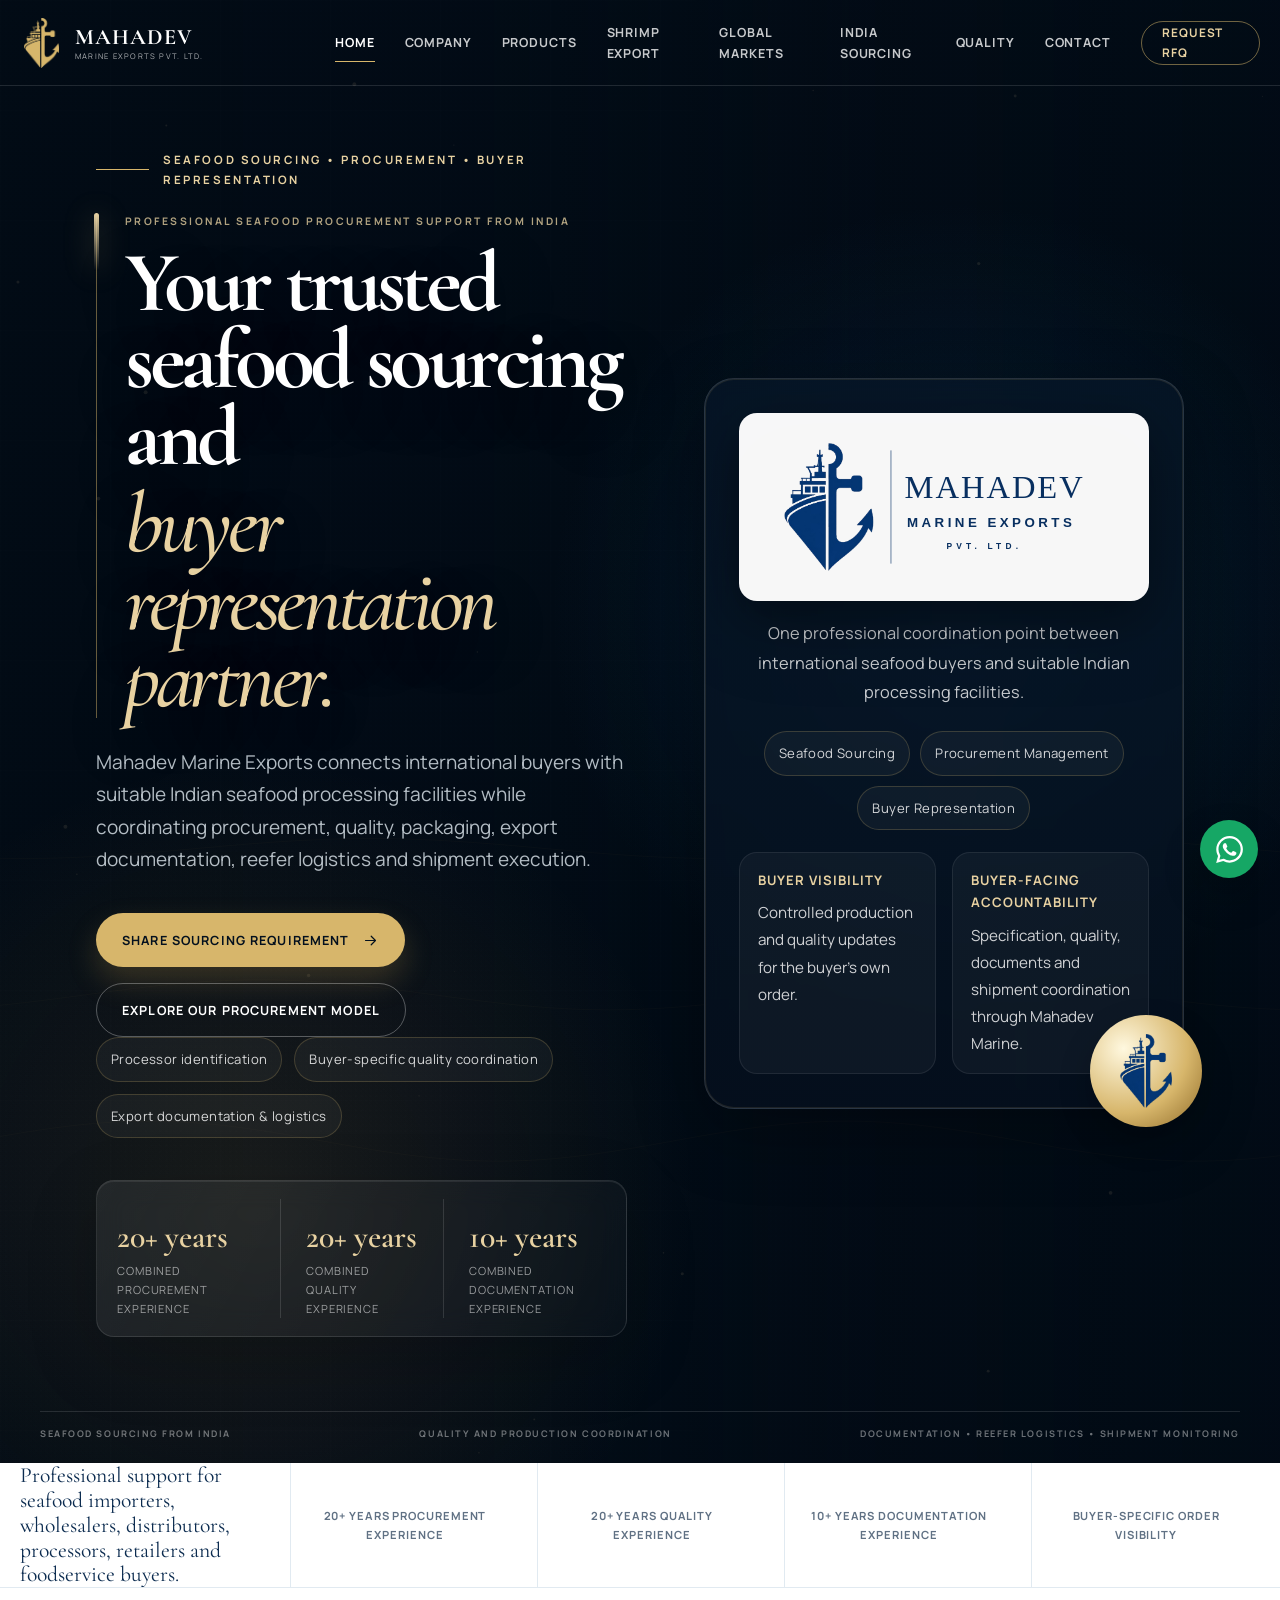
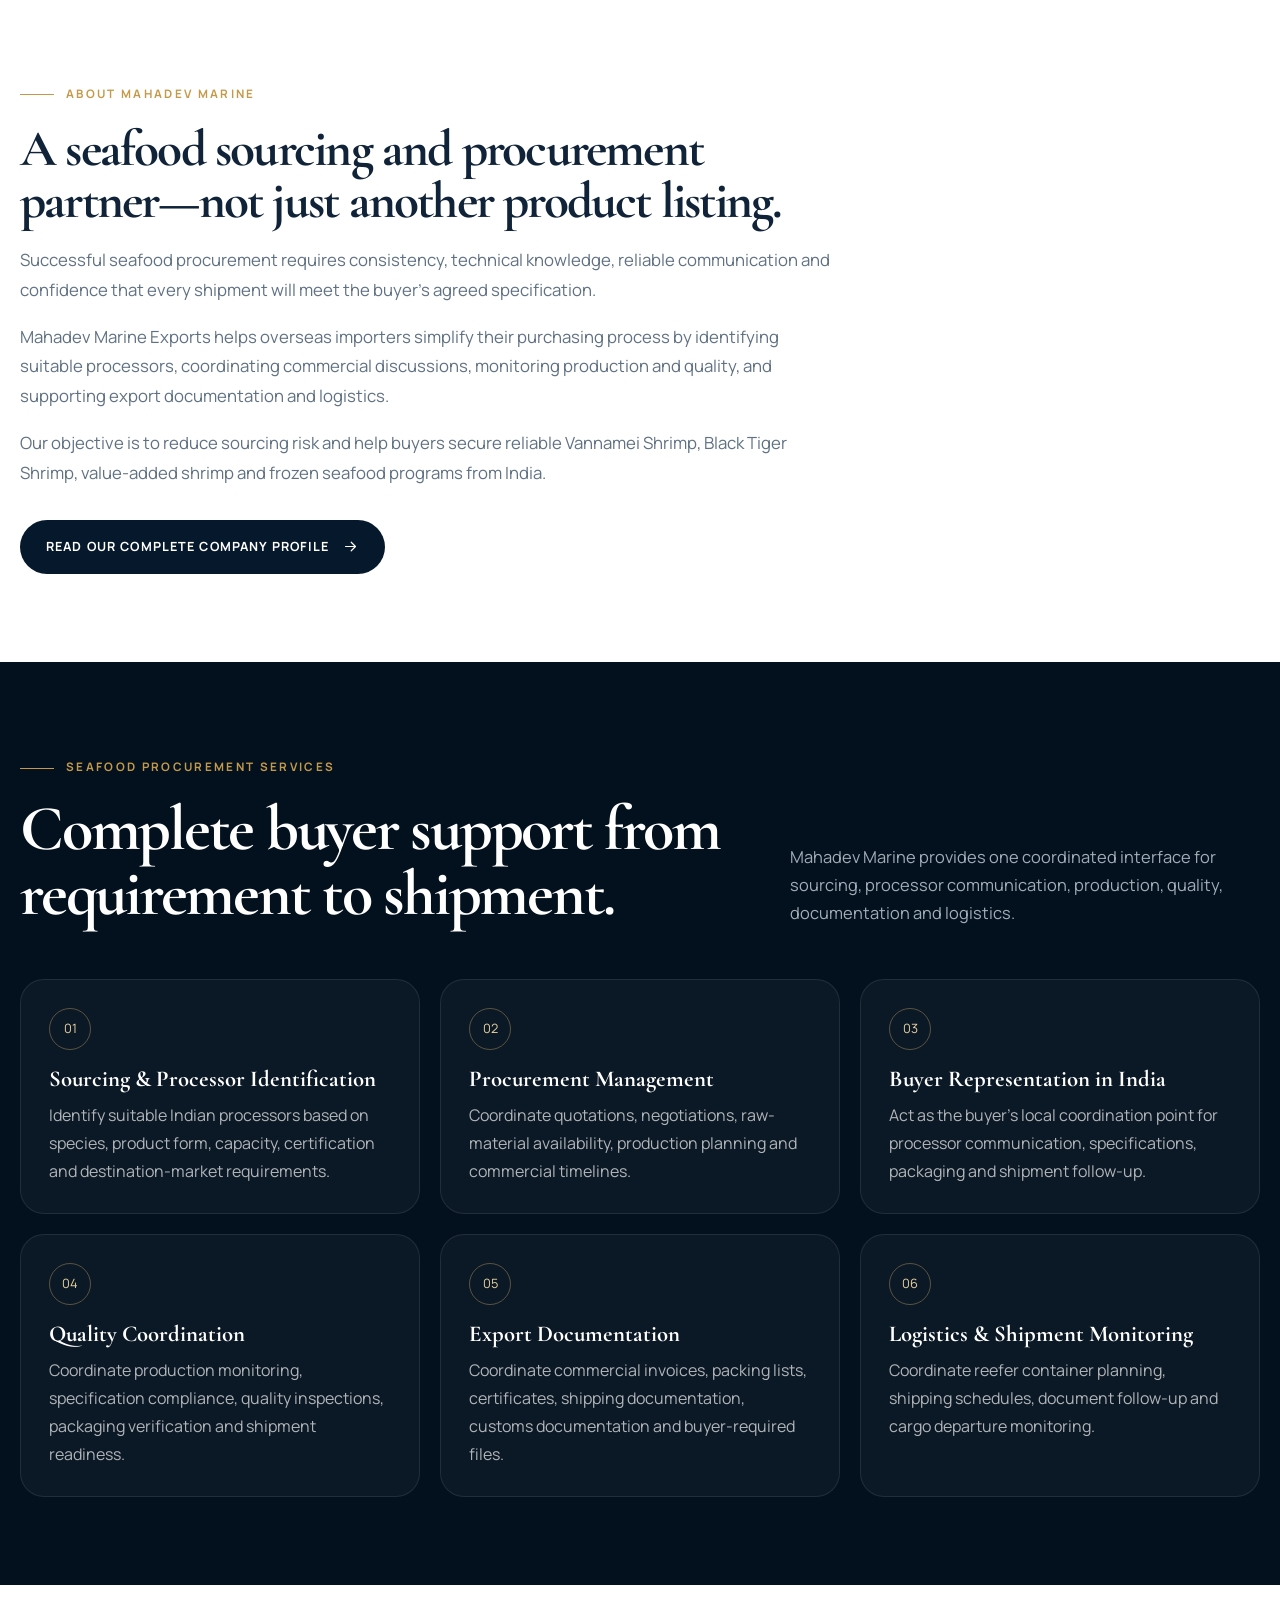
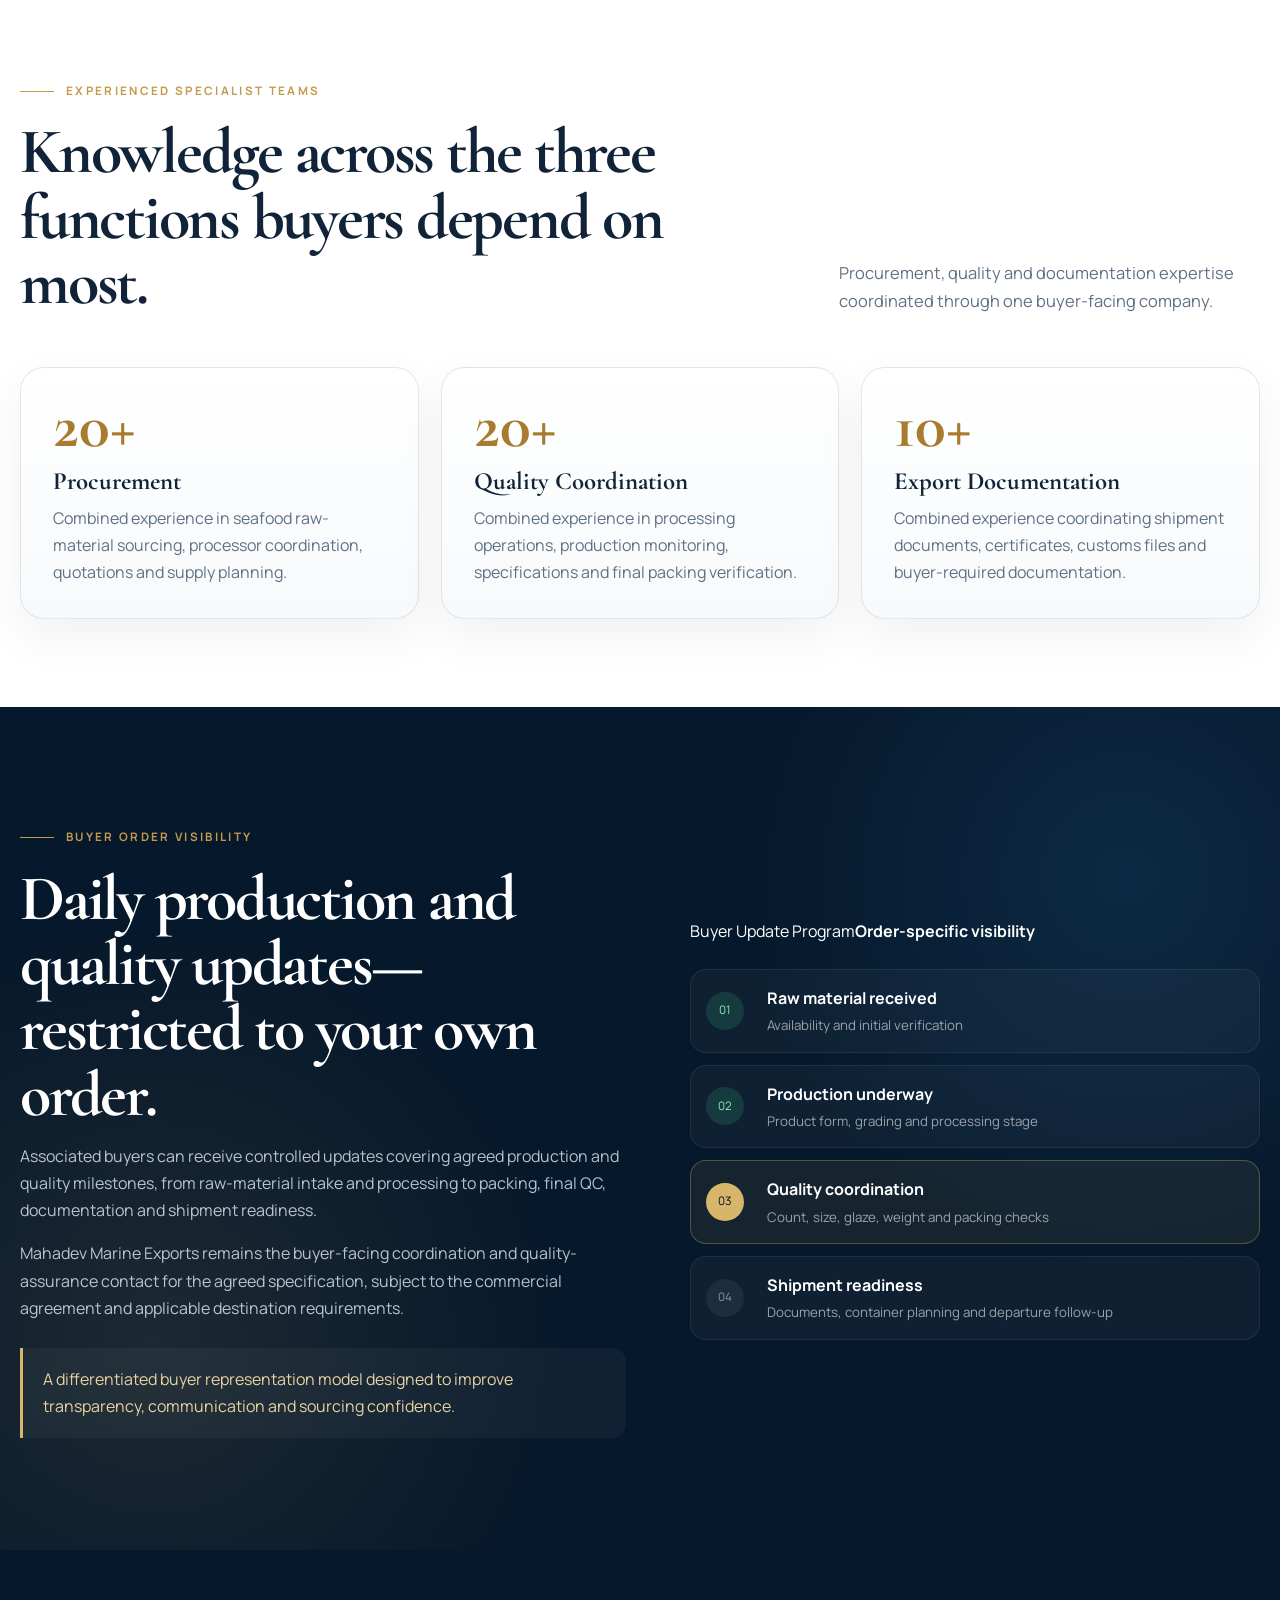
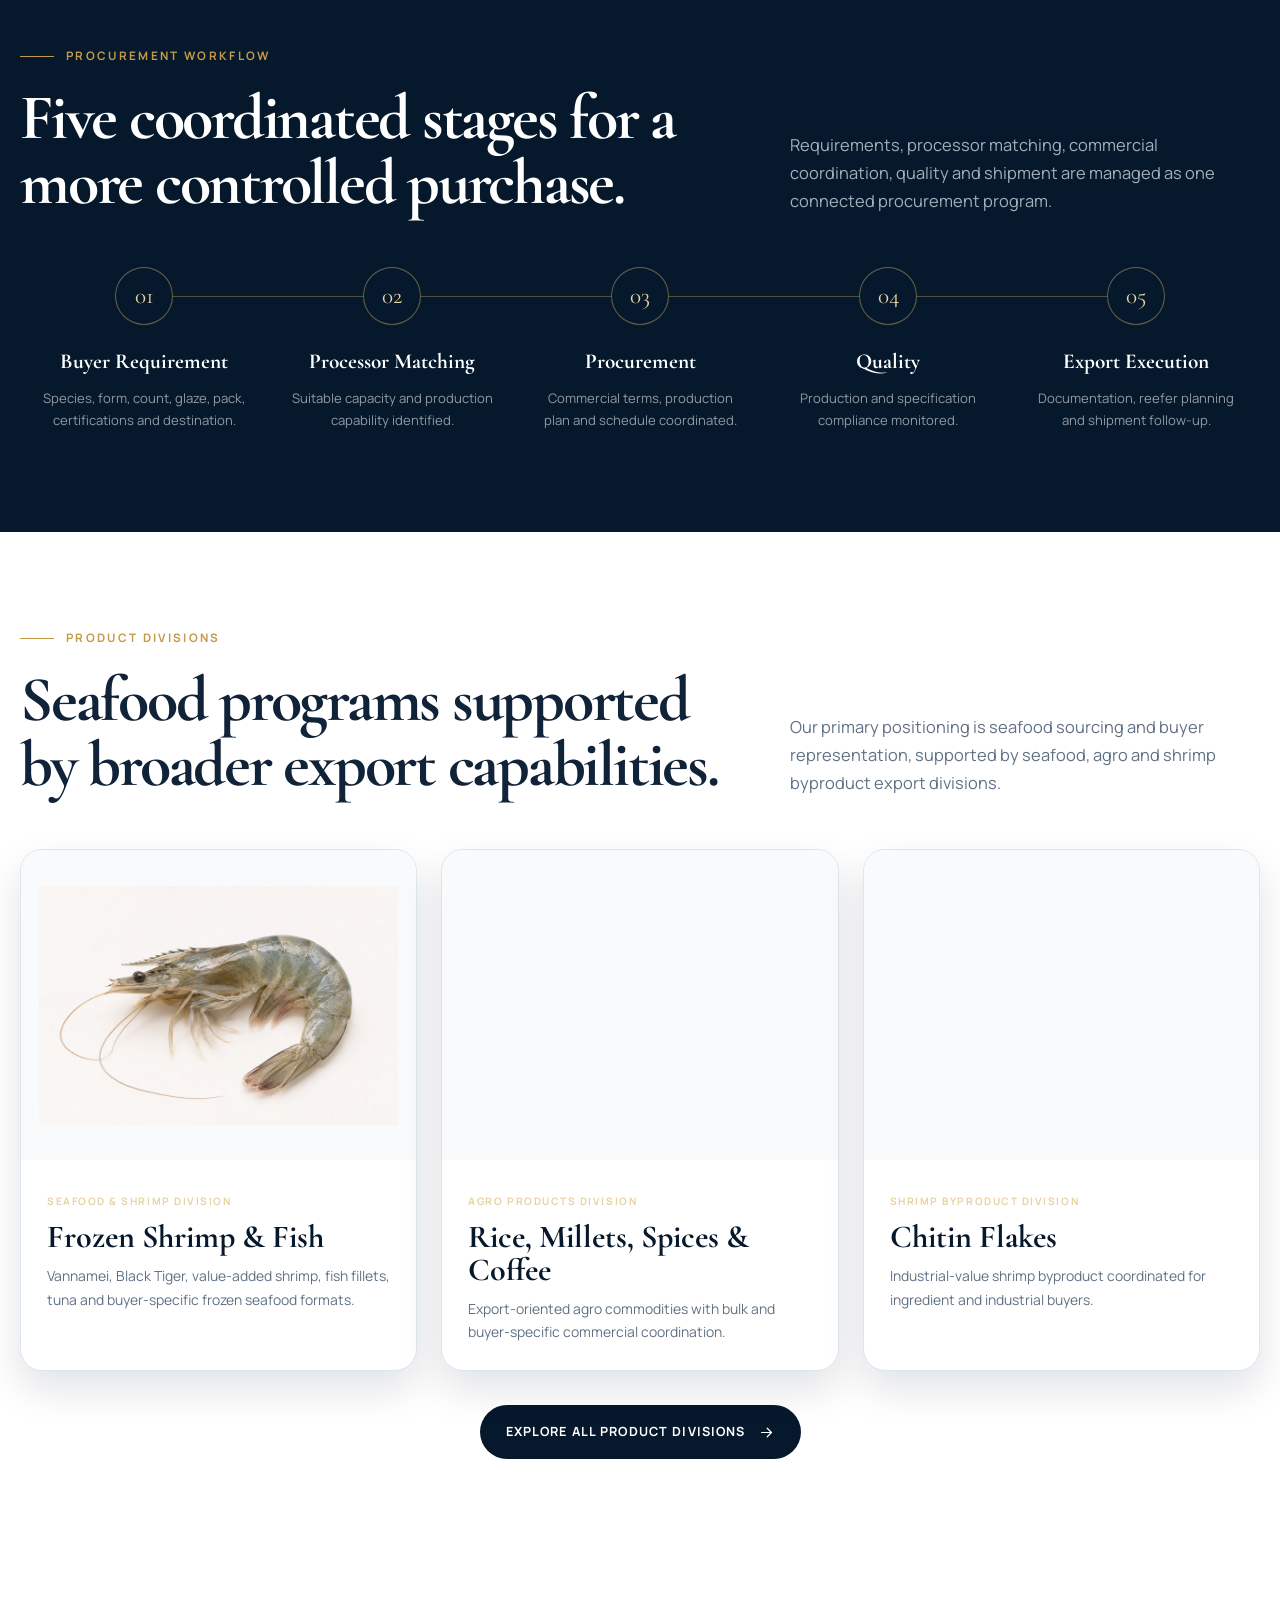
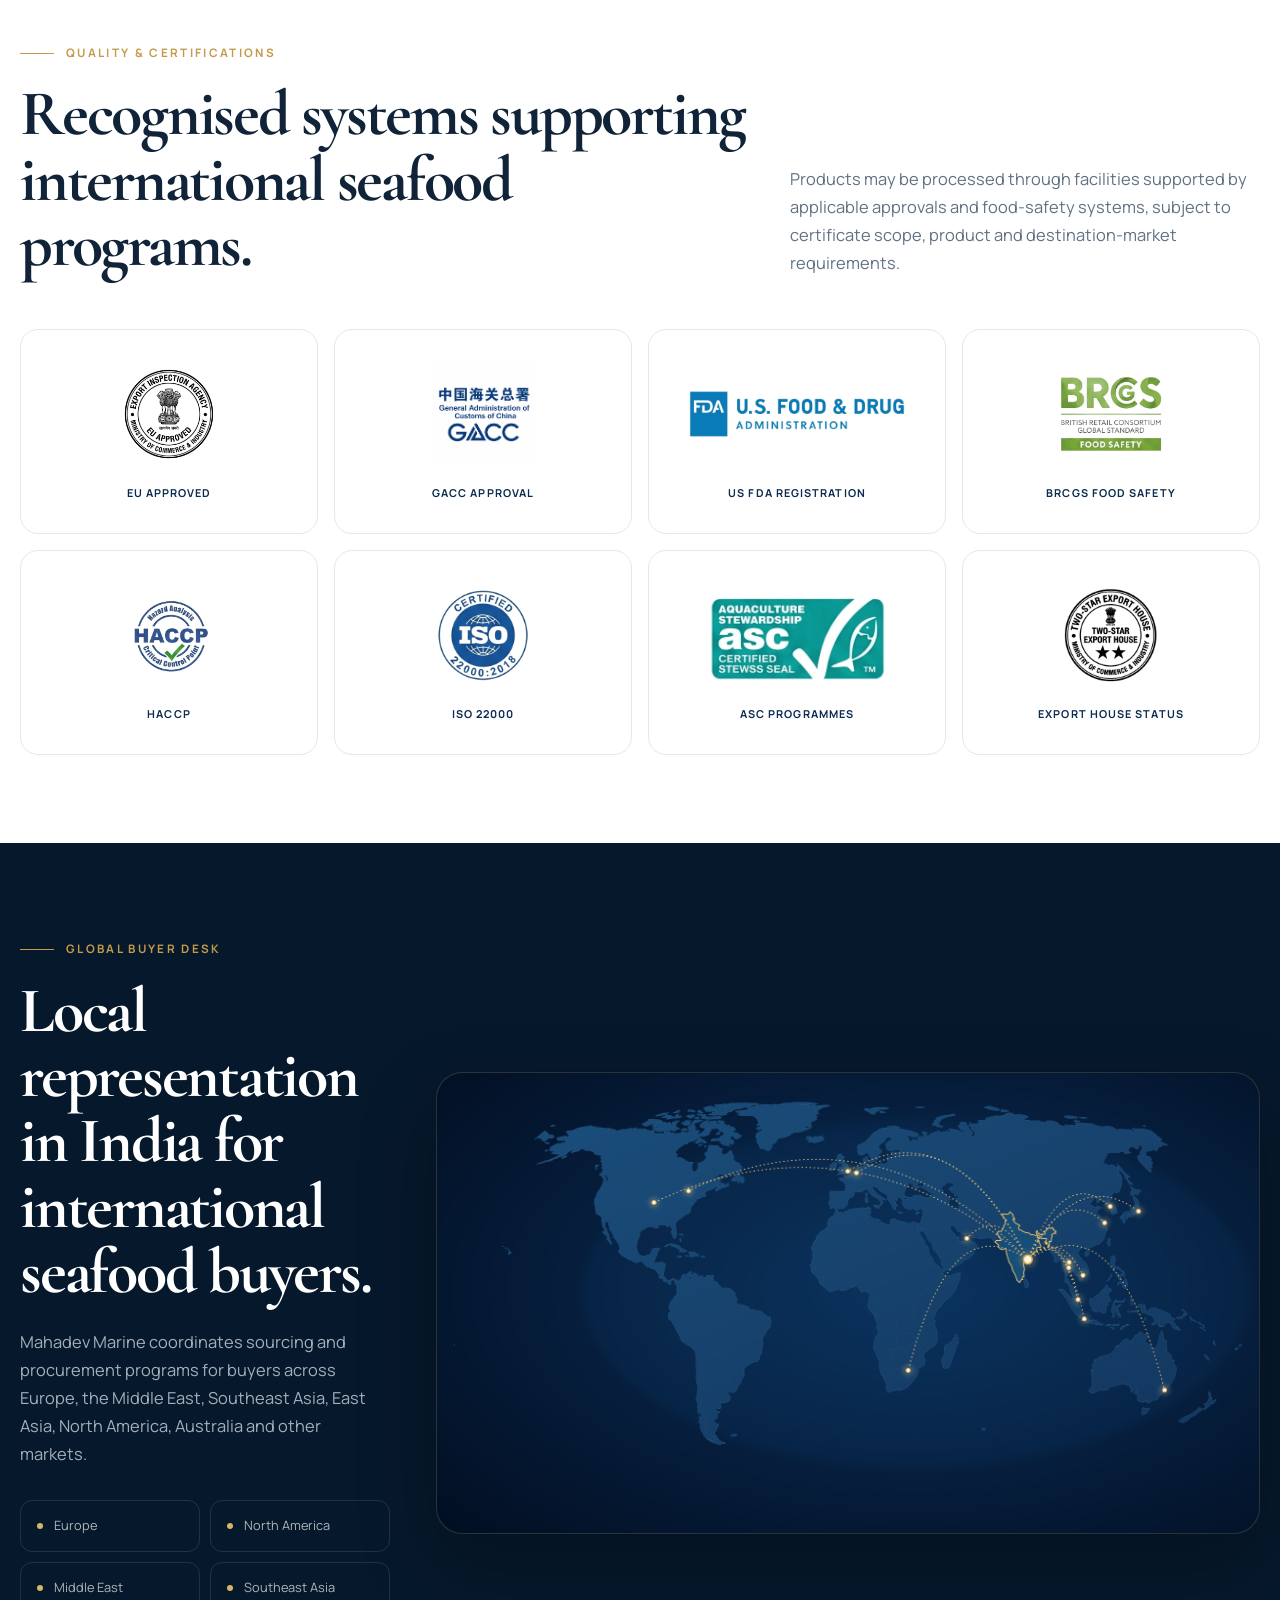
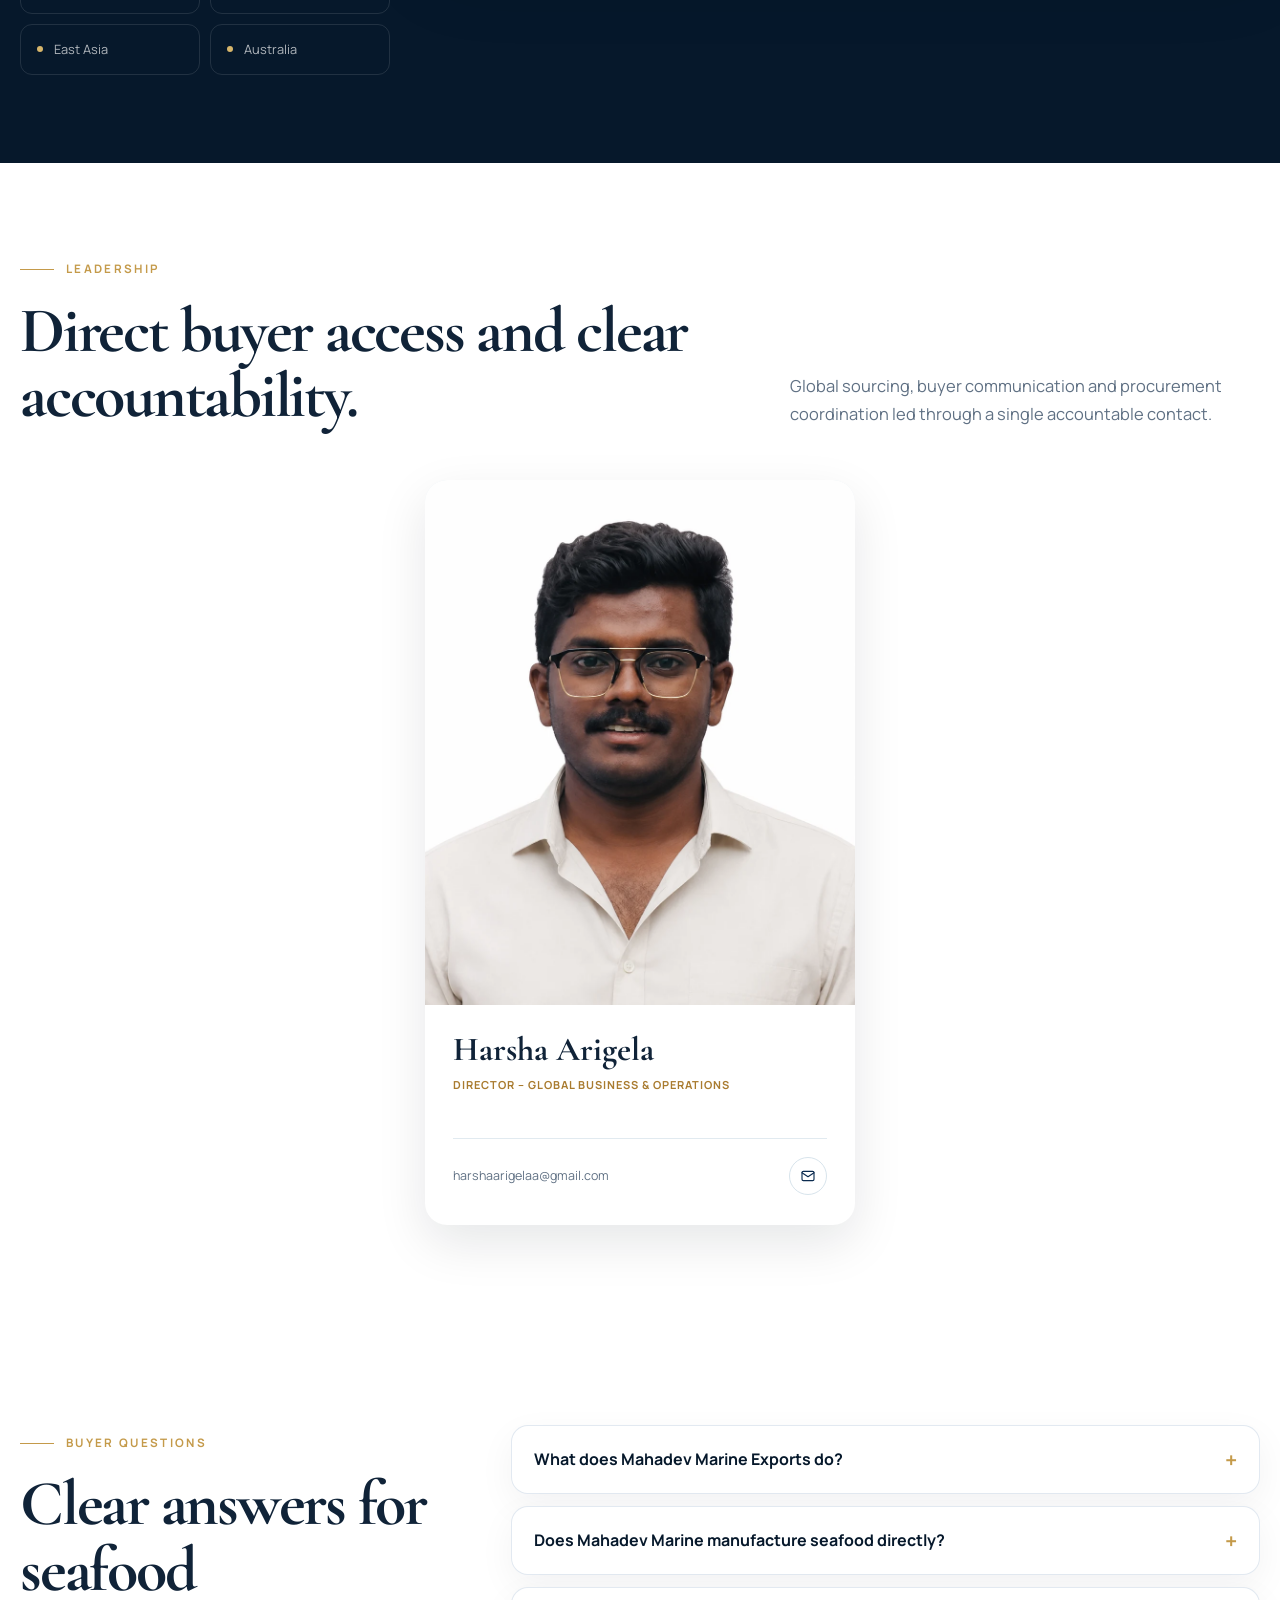
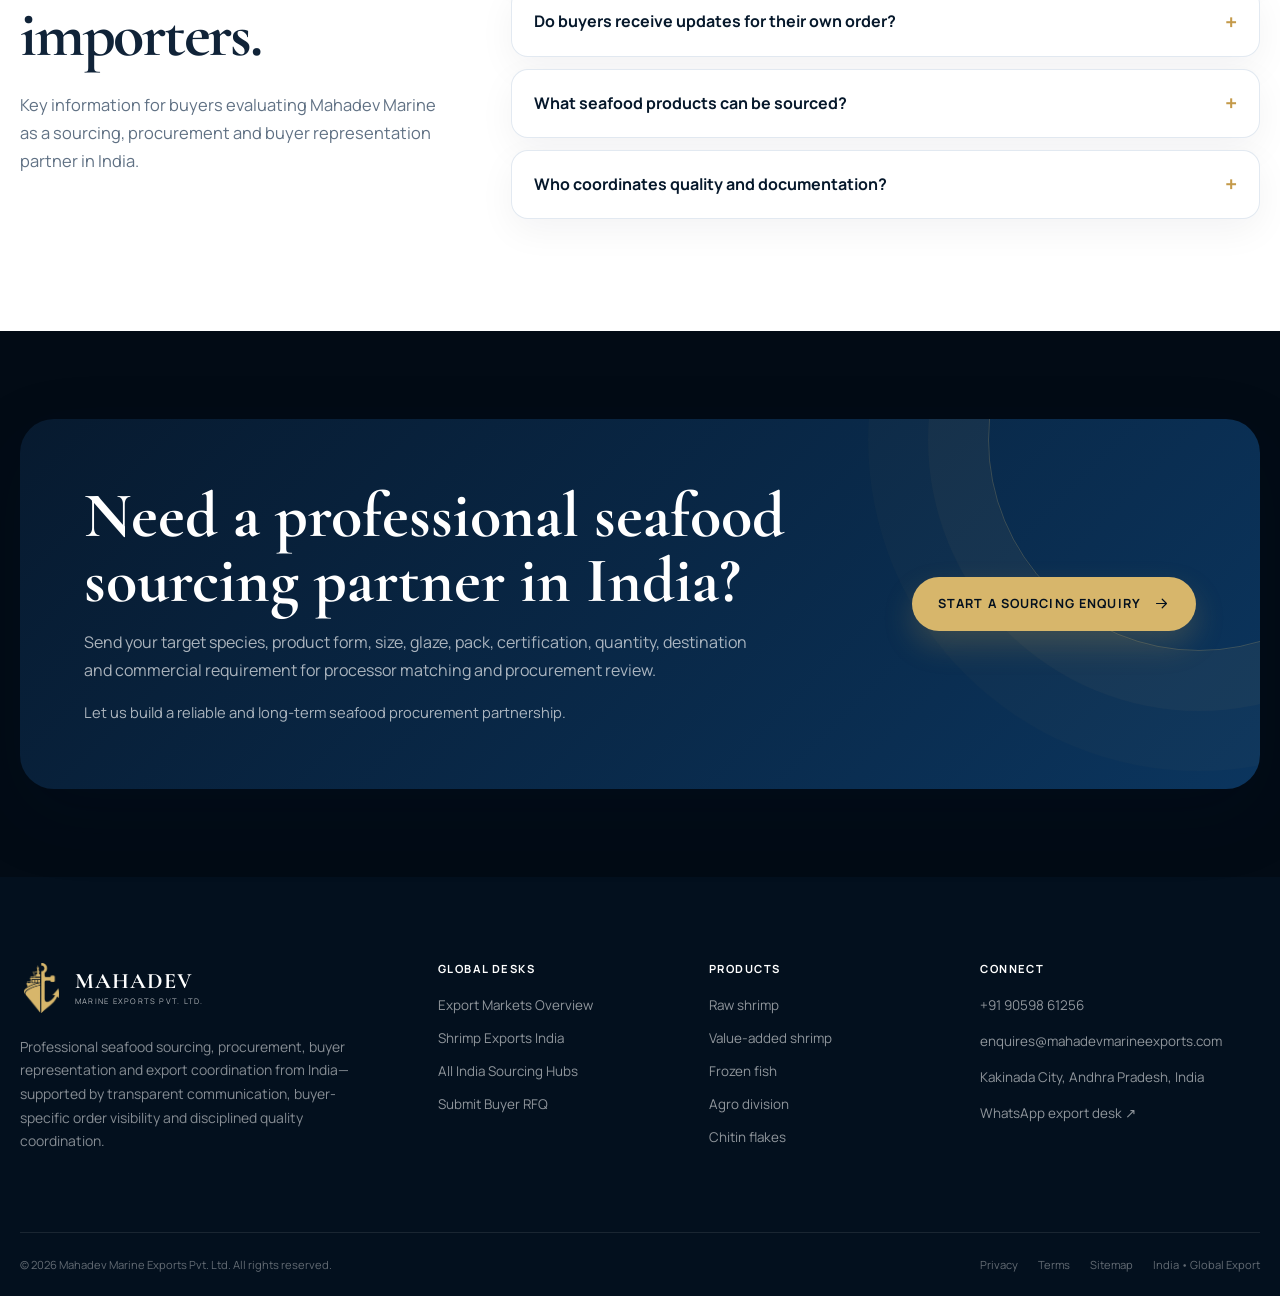
==== commit 5a019dd7: "Connect Google Analytics G-32NT4Y2S3R, fix SEO metadata, add sitemap.xml, and update product & expor" ====
--- a/index.html
+++ b/index.html
@@ -1,21 +1,43 @@
 <!DOCTYPE html>
 
-<html lang="en"><head><link href="https://fonts.googleapis.com" rel="preconnect"/><link crossorigin="" href="https://fonts.gstatic.com" rel="preconnect"/>
+<html lang="en"><head>
+<!-- Google tag (gtag.js) -->
+<script async src="https://www.googletagmanager.com/gtag/js?id=G-32NT4Y2S3R"></script>
+<script>
+  window.dataLayer = window.dataLayer || [];
+  function gtag(){dataLayer.push(arguments);}
+  gtag('js', new Date());
+
+  gtag('config', 'G-32NT4Y2S3R');
+</script>
+<link href="https://fonts.googleapis.com" rel="preconnect"/><link crossorigin="" href="https://fonts.gstatic.com" rel="preconnect"/>
 <meta charset="utf-8"/><meta content="width=device-width,initial-scale=1" name="viewport"/>
 <title>Mahadev Marine Exports | Seafood Sourcing, Procurement &amp; Buyer Representation India</title><meta content="Mahadev Marine Exports connects international seafood buyers with suitable Indian processors and provides seafood sourcing, procurement, buyer representation, quality coordination, export documentation and logistics support." name="description"/>
 <meta content="#03101e" name="theme-color"/><meta content="index,follow,max-image-preview:large,max-snippet:-1,max-video-preview:-1" name="robots"/>
 <link href="favicon.png" rel="icon"/><link href="assets/images/brand/app-icon.png" rel="apple-touch-icon"/>
 <link href="manifest.webmanifest" rel="manifest"/><link href="assets/css/site.css" rel="stylesheet"/>
-<meta content="website" property="og:type"/><meta content="Mahadev Marine Exports | Seafood Sourcing &amp; Buyer Representation India" property="og:title"/><meta content="Mahadev Marine Exports connects international seafood buyers with suitable Indian processors and provides seafood sourcing, procurement, buyer representation, quality coordination, export documentation and logistics support." property="og:description"/><meta content="/assets/images/facility/processing-facility.webp" property="og:image"/>
-<meta content="seafood sourcing company India, seafood procurement partner India, seafood buyer representation India, shrimp sourcing agent India, Vannamei shrimp procurement, Black Tiger shrimp sourcing, seafood processing facility India, seafood quality assurance coordination, export documentation seafood" name="keywords"/><meta content="Mahadev Marine Exports Pvt. Ltd." name="author"/><meta content="Mahadev Marine Exports Pvt. Ltd." name="publisher"/><meta content="index,follow,max-image-preview:large,max-snippet:-1,max-video-preview:-1" name="googlebot"/><meta content="index,follow,max-image-preview:large,max-snippet:-1,max-video-preview:-1" name="bingbot"/><meta content="IN-AP" name="geo.region"/><meta content="Kakinada, Andhra Pradesh, India" name="geo.placename"/><meta content="telephone=yes" name="format-detection"/><meta content="Mahadev Marine Exports" property="og:site_name"/><meta content="en_IN" property="og:locale"/><meta content="summary_large_image" name="twitter:card"/><meta content="Mahadev Marine Exports | Seafood Sourcing &amp; Procurement Partner India" name="twitter:title"/><meta content="Mahadev Marine Exports connects international seafood buyers with suitable Indian processors and provides seafood sourcing, procurement, buyer representation, quality coordination, export documentation and logistics support." name="twitter:description"/><meta content="/assets/images/facility/processing-facility.webp" name="twitter:image"/><link href="/" rel="canonical"/><link href="/" hreflang="en" rel="alternate"/><link href="/llms.txt" rel="alternate" title="LLM site summary" type="text/plain"/><script type="application/ld+json">{"@context":"https://schema.org","@graph":[{"@type":"Organization","@id":"/#organization","name":"Mahadev Marine Exports Pvt. Ltd.","alternateName":["Mahadev Marine Exports","MME"],"description":"Indian seafood sourcing, procurement and buyer representation company connecting international buyers with suitable seafood processing facilities and coordinating quality, export documentation, logistics and shipment execution.","email":"enquiry@mahadevmarineexports.com","telephone":"+91-9059861256","logo":"/assets/images/brand/logo-full.svg","image":"/assets/images/facility/processing-facility.webp","address":{"@type":"PostalAddress","streetAddress":"Kakinada City","addressLocality":"Kakinada","addressRegion":"Andhra Pradesh","addressCountry":"IN"},"areaServed":["Europe","Middle East","Southeast Asia","East Asia","North America","Australia"],"knowsAbout":["Seafood sourcing India","Seafood procurement India","Seafood buyer representation India","Vannamei shrimp sourcing","Black Tiger shrimp sourcing","Frozen seafood procurement","Seafood processor identification","Seafood supplier evaluation","Seafood quality coordination","Seafood production monitoring","Seafood private label support","Export documentation coordination","Reefer container planning","Seafood logistics coordination","Buyer-specific production updates","Rice export","Millet export","Spice export","Coffee bean export","Chitin flakes export"],"founder":{"@type":"Person","name":"Harsha Arigela"}},{"@type":"WebSite","@id":"/#website","name":"Mahadev Marine Exports","publisher":{"@id":"/#organization"},"inLanguage":"en-IN","description":"Official website of Mahadev Marine Exports Pvt. Ltd., a seafood sourcing, procurement and buyer representation company from India."},{"@type":"WebPage","@id":"/#webpage","url":"/","name":"Mahadev Marine Exports | Seafood Sourcing, Procurement & Buyer Representation India","description":"Mahadev Marine Exports connects international seafood buyers with suitable Indian processors and provides seafood sourcing, procurement, buyer representation, quality coordination, export documentation and logistics support.","isPartOf":{"@id":"/#website"},"about":{"@id":"/#organization"},"inLanguage":"en-IN"},{"@type":"Service","@id":"/#seafood-sourcing-service","name":"Seafood Sourcing, Procurement and Buyer Representation in India","provider":{"@id":"/#organization"},"areaServed":["Europe","Middle East","Southeast Asia","East Asia","North America","Australia"],"serviceType":["Seafood sourcing","Procurement management","Buyer representation in India","Processor identification","Supplier evaluation","Quality assurance coordination","Export documentation coordination","Shipping and logistics coordination","Reefer container planning","Shipment monitoring"],"description":"Professional procurement support connecting international seafood buyers with suitable Indian seafood processing facilities."},{"@type":"ItemList","name":"Mahadev Marine seafood sourcing and procurement services","itemListElement":[{"@type":"ListItem","position":1,"name":"Seafood Sourcing"},{"@type":"ListItem","position":2,"name":"Procurement Management"},{"@type":"ListItem","position":3,"name":"Buyer Representation in India"},{"@type":"ListItem","position":4,"name":"Processor Identification and Supplier Evaluation"},{"@type":"ListItem","position":5,"name":"Production and Quality Coordination"},{"@type":"ListItem","position":6,"name":"Export Documentation Coordination"},{"@type":"ListItem","position":7,"name":"Shipping, Reefer Logistics and Shipment Monitoring"}]},{"@type":"FAQPage","mainEntity":[{"@type":"Question","name":"What does Mahadev Marine Exports do?","acceptedAnswer":{"@type":"Answer","text":"Mahadev Marine provides seafood sourcing, procurement management, buyer representation in India, processor identification, supplier evaluation, production and quality coordination, export documentation, reefer logistics and shipment monitoring."}},{"@type":"Question","name":"Do buyers receive production and quality updates for their own order?","acceptedAnswer":{"@type":"Answer","text":"Yes. Associated buyers can receive controlled production and quality updates specific to their own commercial order, subject to the agreed program."}},{"@type":"Question","name":"How much experience does the team have?","acceptedAnswer":{"@type":"Answer","text":"The procurement team has more than 20 years of combined experience, the quality coordination team has more than 20 years of combined experience, and the export documentation team has more than 10 years of combined experience."}},{"@type":"Question","name":"What seafood products can Mahadev Marine source?","acceptedAnswer":{"@type":"Answer","text":"Seafood sourcing programs can include Vannamei Shrimp, Black Tiger Shrimp, raw, cooked and value-added shrimp formats, frozen fish fillets and Yellowfin tuna loins."}}]}]}</script></head><body class="home-page"><a class="skip-link" href="#main">Skip to content</a><div aria-hidden="true" class="preloader"><div class="preloader-mark"><span class="preloader-line"></span></div></div><header class="site-header">
+<meta content="website" property="og:type"/><meta content="Mahadev Marine Exports | Seafood Sourcing &amp; Buyer Representation India" property="og:title"/><meta content="Mahadev Marine Exports connects international seafood buyers with suitable Indian processors and provides seafood sourcing, procurement, buyer representation, quality coordination, export documentation and logistics support." property="og:description"/><meta content="https://mahadevmarineexports.com/assets/images/facility/processing-facility.webp" property="og:image"/>
+<meta content="https://mahadevmarineexports.com/" property="og:url"/>
+<meta content="seafood sourcing company India, seafood procurement partner India, seafood buyer representation India, shrimp sourcing agent India, Vannamei shrimp procurement, Black Tiger shrimp sourcing, seafood processing facility India, seafood quality assurance coordination, export documentation seafood, seafood export USA Europe Middle East Japan" name="keywords"/><meta content="Mahadev Marine Exports Pvt. Ltd." name="author"/><meta content="Mahadev Marine Exports Pvt. Ltd." name="publisher"/><meta content="index,follow,max-image-preview:large,max-snippet:-1,max-video-preview:-1" name="googlebot"/><meta content="index,follow,max-image-preview:large,max-snippet:-1,max-video-preview:-1" name="bingbot"/><meta content="IN-AP" name="geo.region"/><meta content="Kakinada, Andhra Pradesh, India" name="geo.placename"/>
+<meta content="16.989065;82.247467" name="geo.position"/><meta content="16.989065, 82.247467" name="ICBM"/>
+<meta content="telephone=yes" name="format-detection"/><meta content="Mahadev Marine Exports" property="og:site_name"/><meta content="en_IN" property="og:locale"/><meta content="summary_large_image" name="twitter:card"/><meta content="Mahadev Marine Exports | Seafood Sourcing &amp; Procurement Partner India" name="twitter:title"/><meta content="Mahadev Marine Exports connects international seafood buyers with suitable Indian processors and provides seafood sourcing, procurement, buyer representation, quality coordination, export documentation and logistics support." name="twitter:description"/><meta content="https://mahadevmarineexports.com/assets/images/facility/processing-facility.webp" name="twitter:image"/><link href="https://mahadevmarineexports.com/" rel="canonical"/><link href="https://mahadevmarineexports.com/" hreflang="x-default" rel="alternate"/><link href="https://mahadevmarineexports.com/" hreflang="en" rel="alternate"/><link href="https://mahadevmarineexports.com/" hreflang="en-us" rel="alternate"/><link href="https://mahadevmarineexports.com/" hreflang="en-gb" rel="alternate"/><link href="https://mahadevmarineexports.com/" hreflang="en-in" rel="alternate"/><link href="/llms.txt" rel="alternate" title="LLM site summary" type="text/plain"/><script type="application/ld+json">{"@context":"https://schema.org","@graph":[{"@type":"Corporation","@id":"https://mahadevmarineexports.com/#organization","name":"Mahadev Marine Exports Pvt. Ltd.","alternateName":["Mahadev Marine Exports","MME"],"url":"https://mahadevmarineexports.com/","description":"Indian seafood sourcing, procurement and buyer representation company connecting international buyers with suitable seafood processing facilities and coordinating quality, export documentation, logistics and shipment execution.","email":"enquires@mahadevmarineexports.com","telephone":"+91-9059861256","logo":"https://mahadevmarineexports.com/assets/images/brand/logo-full.svg","image":"https://mahadevmarineexports.com/assets/images/facility/processing-facility.webp","address":{"@type":"PostalAddress","streetAddress":"Kakinada City","addressLocality":"Kakinada","addressRegion":"Andhra Pradesh","addressCountry":"IN"},"areaServed":["United States","European Union","United Kingdom","Middle East","Southeast Asia","East Asia","North America","Australia","All India"],"knowsAbout":["Seafood sourcing India","Seafood procurement India","Seafood buyer representation India","Vannamei shrimp sourcing","Black Tiger shrimp sourcing","Frozen seafood procurement","Seafood processor identification","Seafood supplier evaluation","Seafood quality coordination","Seafood production monitoring","Seafood private label support","Export documentation coordination","Reefer container planning","Seafood logistics coordination","Buyer-specific production updates","Rice export","Millet export","Spice export","Coffee bean export","Chitin flakes export"],"founder":{"@type":"Person","name":"Harsha Arigela"}},{"@type":"WebSite","@id":"https://mahadevmarineexports.com/#website","name":"Mahadev Marine Exports","url":"https://mahadevmarineexports.com/","publisher":{"@id":"https://mahadevmarineexports.com/#organization"},"inLanguage":"en-IN","description":"Official website of Mahadev Marine Exports Pvt. Ltd., a seafood sourcing, procurement and buyer representation company from India."},{"@type":"WebPage","@id":"https://mahadevmarineexports.com/#webpage","url":"https://mahadevmarineexports.com/","name":"Mahadev Marine Exports | Seafood Sourcing, Procurement & Buyer Representation India","description":"Mahadev Marine Exports connects international seafood buyers with suitable Indian processors and provides seafood sourcing, procurement, buyer representation, quality coordination, export documentation and logistics support.","isPartOf":{"@id":"https://mahadevmarineexports.com/#website"},"about":{"@id":"https://mahadevmarineexports.com/#organization"},"inLanguage":"en-IN"},{"@type":"Service","@id":"https://mahadevmarineexports.com/#seafood-sourcing-service","name":"Seafood Sourcing, Procurement and Buyer Representation in India","provider":{"@id":"https://mahadevmarineexports.com/#organization"},"areaServed":["Europe","Middle East","Southeast Asia","East Asia","North America","Australia","All India"],"serviceType":["Seafood sourcing","Procurement management","Buyer representation in India","Processor identification","Supplier evaluation","Quality assurance coordination","Export documentation coordination","Shipping and logistics coordination","Reefer container planning","Shipment monitoring"],"description":"Professional procurement support connecting international seafood buyers with suitable Indian seafood processing facilities."},{"@type":"ItemList","name":"Mahadev Marine seafood sourcing and procurement services","itemListElement":[{"@type":"ListItem","position":1,"name":"Seafood Sourcing"},{"@type":"ListItem","position":2,"name":"Procurement Management"},{"@type":"ListItem","position":3,"name":"Buyer Representation in India"},{"@type":"ListItem","position":4,"name":"Processor Identification and Supplier Evaluation"},{"@type":"ListItem","position":5,"name":"Production and Quality Coordination"},{"@type":"ListItem","position":6,"name":"Export Documentation Coordination"},{"@type":"ListItem","position":7,"name":"Shipping, Reefer Logistics and Shipment Monitoring"}]},{"@type":"FAQPage","mainEntity":[{"@type":"Question","name":"What does Mahadev Marine Exports do?","acceptedAnswer":{"@type":"Answer","text":"Mahadev Marine provides seafood sourcing, procurement management, buyer representation in India, processor identification, supplier evaluation, production and quality coordination, export documentation, reefer logistics and shipment monitoring."}},{"@type":"Question","name":"Do buyers receive production and quality updates for their own order?","acceptedAnswer":{"@type":"Answer","text":"Yes. Associated buyers can receive controlled production and quality updates specific to their own commercial order, subject to the agreed program."}},{"@type":"Question","name":"How much experience does the team have?","acceptedAnswer":{"@type":"Answer","text":"The procurement team has more than 20 years of combined experience, the quality coordination team has more than 20 years of combined experience, and the export documentation team has more than 10 years of combined experience."}},{"@type":"Question","name":"What seafood products can Mahadev Marine source?","acceptedAnswer":{"@type":"Answer","text":"Seafood sourcing programs can include Vannamei Shrimp, Black Tiger Shrimp, raw, cooked and value-added shrimp formats, frozen fish fillets and Yellowfin tuna loins."}}]}]}</script></head><body class="home-page"><a class="skip-link" href="#main">Skip to content</a><div aria-hidden="true" class="preloader"><div class="preloader-mark"><span class="preloader-line"></span></div></div><header class="site-header">
 <div class="container nav-wrap">
 <a aria-label="Mahadev Marine Exports home" class="brand" href="index.html">
 <span aria-hidden="true" class="brand-mark"></span>
 <span class="brand-copy"><strong>MAHADEV</strong><span>MARINE EXPORTS PVT. LTD.</span></span>
 </a>
-<nav aria-label="Primary navigation" class="nav-links"><a class="active" href="index.html">Home</a><a class="" href="about.html">Company</a><a class="" href="products.html">Products</a><a class="" href="quality.html">Quality</a><a class="" href="leadership.html">Leadership</a><a class="" href="contact.html">Contact</a></nav>
+<nav aria-label="Primary navigation" class="nav-links">
+<a class="active" href="index.html">Home</a>
+<a href="about.html">Company</a>
+<a href="products.html">Products</a>
+<a href="shrimp-exports-india.html">Shrimp Export</a>
+<a href="export-markets.html">Global Markets</a>
+<a href="india-seafood-sourcing.html">India Sourcing</a>
+<a href="quality.html">Quality</a>
+<a href="contact.html">Contact</a>
+</nav>
 <div class="nav-actions">
-<a class="header-cta" href="contact.html#enquiry">Request Quote</a>
+<a class="header-cta" href="buyer-enquiry.html">Request RFQ</a>
 <button aria-expanded="false" aria-label="Toggle navigation" class="menu-toggle"><span></span><span></span></button>
 </div>
 </div>
@@ -75,9 +97,42 @@
 <a class="brand" href="index.html"><span aria-hidden="true" class="brand-mark"></span><span class="brand-copy"><strong>MAHADEV</strong><span>MARINE EXPORTS PVT. LTD.</span></span></a>
 <p>Professional seafood sourcing, procurement, buyer representation and export coordination from India—supported by transparent communication, buyer-specific order visibility and disciplined quality coordination.</p>
 </div>
-<div><h3 class="footer-title">Navigate</h3><div class="footer-links"><a href="about.html">Company</a><a href="products.html">Products</a><a href="quality.html">Quality &amp; approvals</a><a href="leadership.html">Leadership</a></div></div>
-<div><h3 class="footer-title">Products</h3><div class="footer-links"><a href="products.html#raw-shrimp">Raw shrimp</a><a href="products.html#value-added">Value-added shrimp</a><a href="products.html#fish">Frozen fish</a><a href="products.html#agro-division">Agro division</a><a href="products.html#shrimp-byproducts">Chitin flakes</a></div></div>
-<div><h3 class="footer-title">Connect</h3><div class="footer-contact"><a href="tel:+919059861256">+91 90598 61256</a><a href="mailto:enquiry@mahadevmarineexports.com">enquiry@mahadevmarineexports.com</a><address>Kakinada City, Andhra Pradesh, India</address><a href="https://wa.me/919059861256" rel="noopener" target="_blank">WhatsApp export desk ↗</a></div></div>
+<div>
+<h3 class="footer-title">Global Desks</h3>
+<div class="footer-links">
+<a href="export-markets.html">Export Markets Overview</a>
+<a href="shrimp-exports-india.html">Shrimp Exports India</a>
+<a href="india-seafood-sourcing.html">All India Sourcing Hubs</a>
+<a href="buyer-enquiry.html">Submit Buyer RFQ</a>
 </div>
-<div class="container footer-bottom"><span>© 2026 Mahadev Marine Exports Pvt. Ltd. All rights reserved.</span><div class="footer-legal"><a href="privacy.html">Privacy</a><a href="terms.html">Terms</a><span>India</span></div></div>
+</div>
+<div>
+<h3 class="footer-title">Products</h3>
+<div class="footer-links">
+<a href="products.html#raw-shrimp">Raw shrimp</a>
+<a href="products.html#value-added">Value-added shrimp</a>
+<a href="products.html#fish">Frozen fish</a>
+<a href="products.html#agro-division">Agro division</a>
+<a href="products.html#shrimp-byproducts">Chitin flakes</a>
+</div>
+</div>
+<div>
+<h3 class="footer-title">Connect</h3>
+<div class="footer-contact">
+<a href="tel:+919059861256">+91 90598 61256</a>
+<a href="mailto:enquires@mahadevmarineexports.com">enquires@mahadevmarineexports.com</a>
+<address>Kakinada City, Andhra Pradesh, India</address>
+<a href="https://wa.me/919059861256" rel="noopener" target="_blank">WhatsApp export desk ↗</a>
+</div>
+</div>
+</div>
+<div class="container footer-bottom">
+<span>© 2026 Mahadev Marine Exports Pvt. Ltd. All rights reserved.</span>
+<div class="footer-legal">
+<a href="privacy.html">Privacy</a>
+<a href="terms.html">Terms</a>
+<a href="sitemap.xml">Sitemap</a>
+<span>India • Global Export</span>
+</div>
+</div>
 </footer><a aria-label="Chat with Mahadev on WhatsApp" class="whatsapp-float" href="https://wa.me/919059861256?text=Hello%20Mahadev%20Marine%20Exports%2C%20I%20would%20like%20to%20discuss%20an%20export%20requirement." rel="noopener" target="_blank"><svg aria-hidden="true" fill="currentColor" viewbox="0 0 24 24"><path d="M20.5 3.5A11.8 11.8 0 0 0 12.08 0C5.55 0 .24 5.31.24 11.84c0 2.09.55 4.13 1.59 5.92L.14 23.94l6.32-1.66a11.8 11.8 0 0 0 5.62 1.43h.01c6.52 0 11.83-5.31 11.84-11.84 0-3.16-1.22-6.13-3.43-8.37Zm-8.42 18.2h-.01a9.82 9.82 0 0 1-5.01-1.37l-.36-.21-3.75.99 1-3.66-.24-.38a9.82 9.82 0 0 1-1.51-5.23c0-5.43 4.43-9.85 9.87-9.85 2.63 0 5.1 1.03 6.96 2.89a9.79 9.79 0 0 1 2.88 6.98c0 5.44-4.42 9.86-9.83 9.86Zm5.4-7.38c-.3-.15-1.75-.87-2.02-.97-.27-.1-.47-.15-.67.15-.2.3-.77.97-.94 1.17-.17.2-.35.22-.65.07-.3-.15-1.25-.46-2.38-1.47a8.94 8.94 0 0 1-1.65-2.05c-.17-.3-.02-.46.13-.61.13-.13.3-.35.44-.52.15-.17.2-.3.3-.5.1-.2.05-.37-.02-.52-.08-.15-.67-1.61-.92-2.21-.24-.58-.49-.5-.67-.51h-.57c-.2 0-.52.07-.79.37-.27.3-1.04 1.02-1.04 2.49s1.07 2.89 1.22 3.09c.15.2 2.1 3.21 5.09 4.5.71.31 1.27.49 1.7.63.72.23 1.37.2 1.88.12.57-.08 1.75-.72 2-1.41.25-.7.25-1.29.17-1.41-.07-.13-.27-.2-.57-.35Z"></path></svg></a><script defer="" src="assets/js/site.js"></script></body></html>
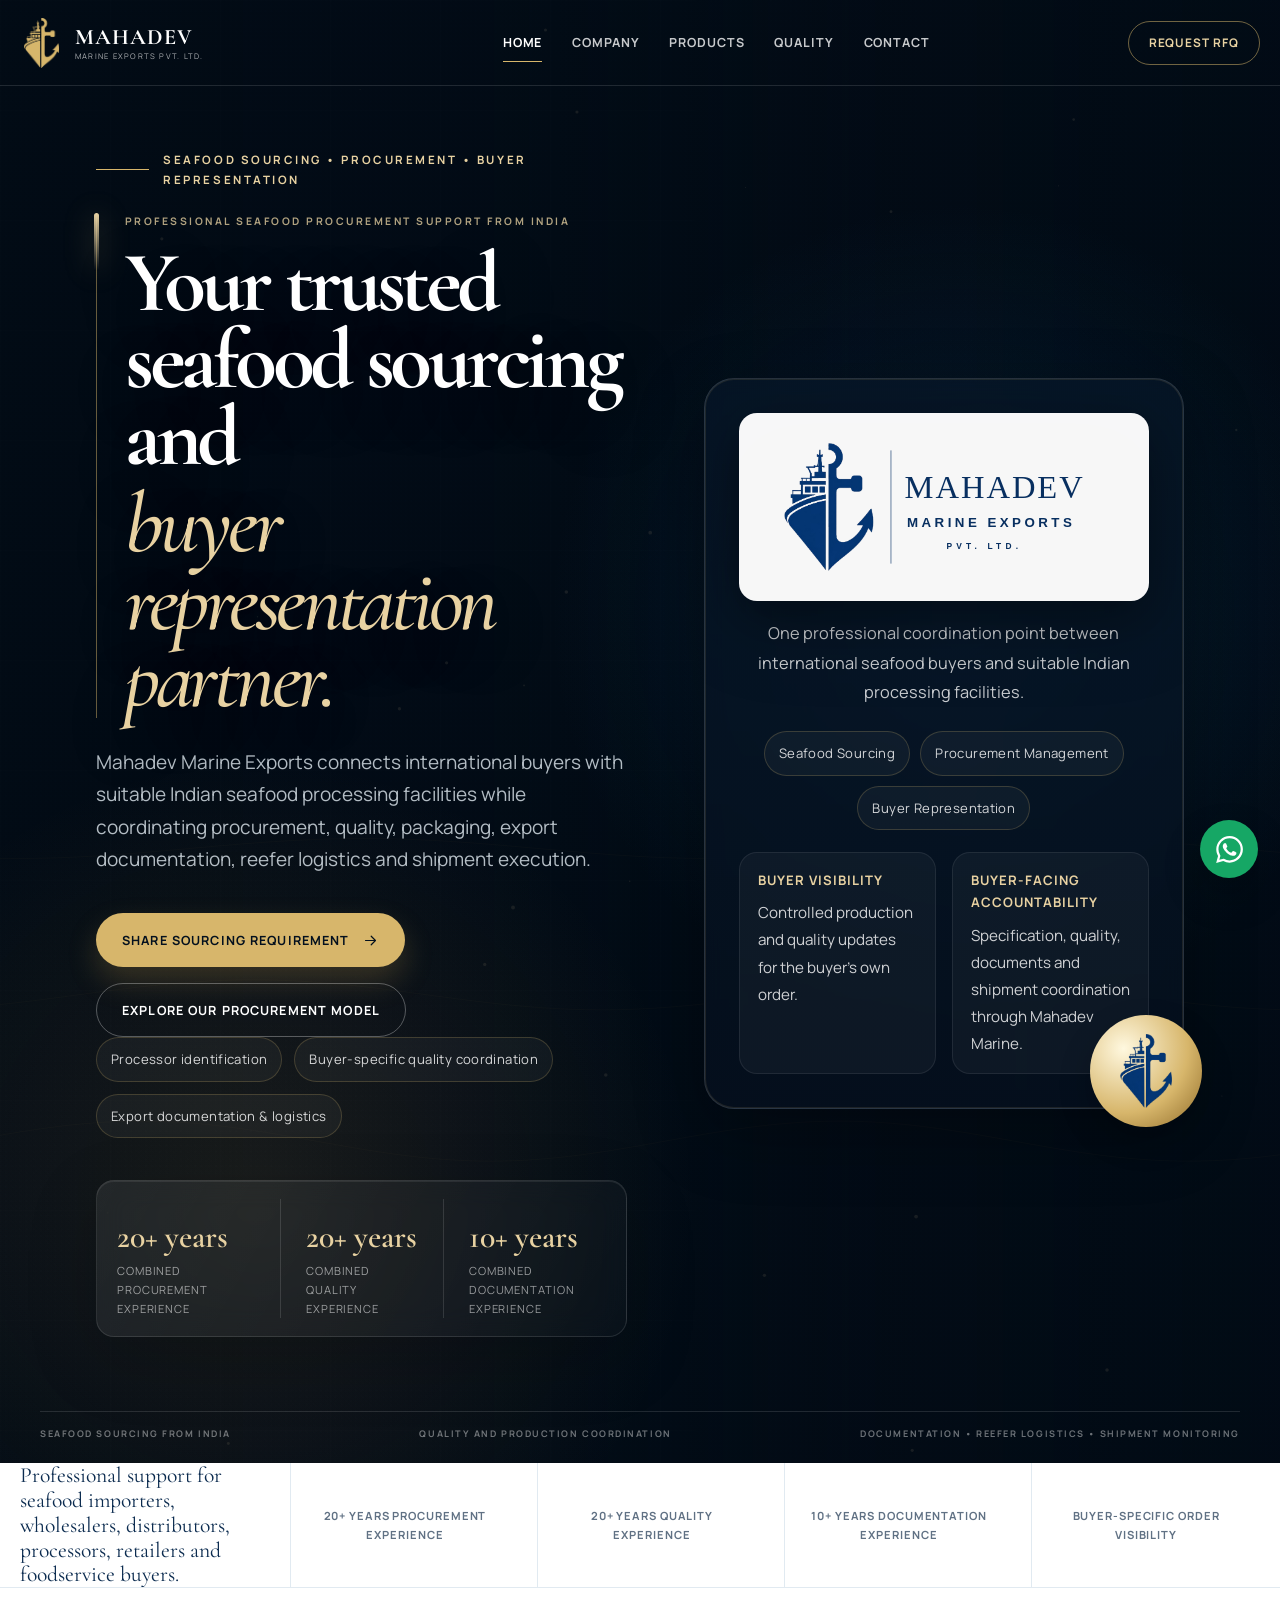
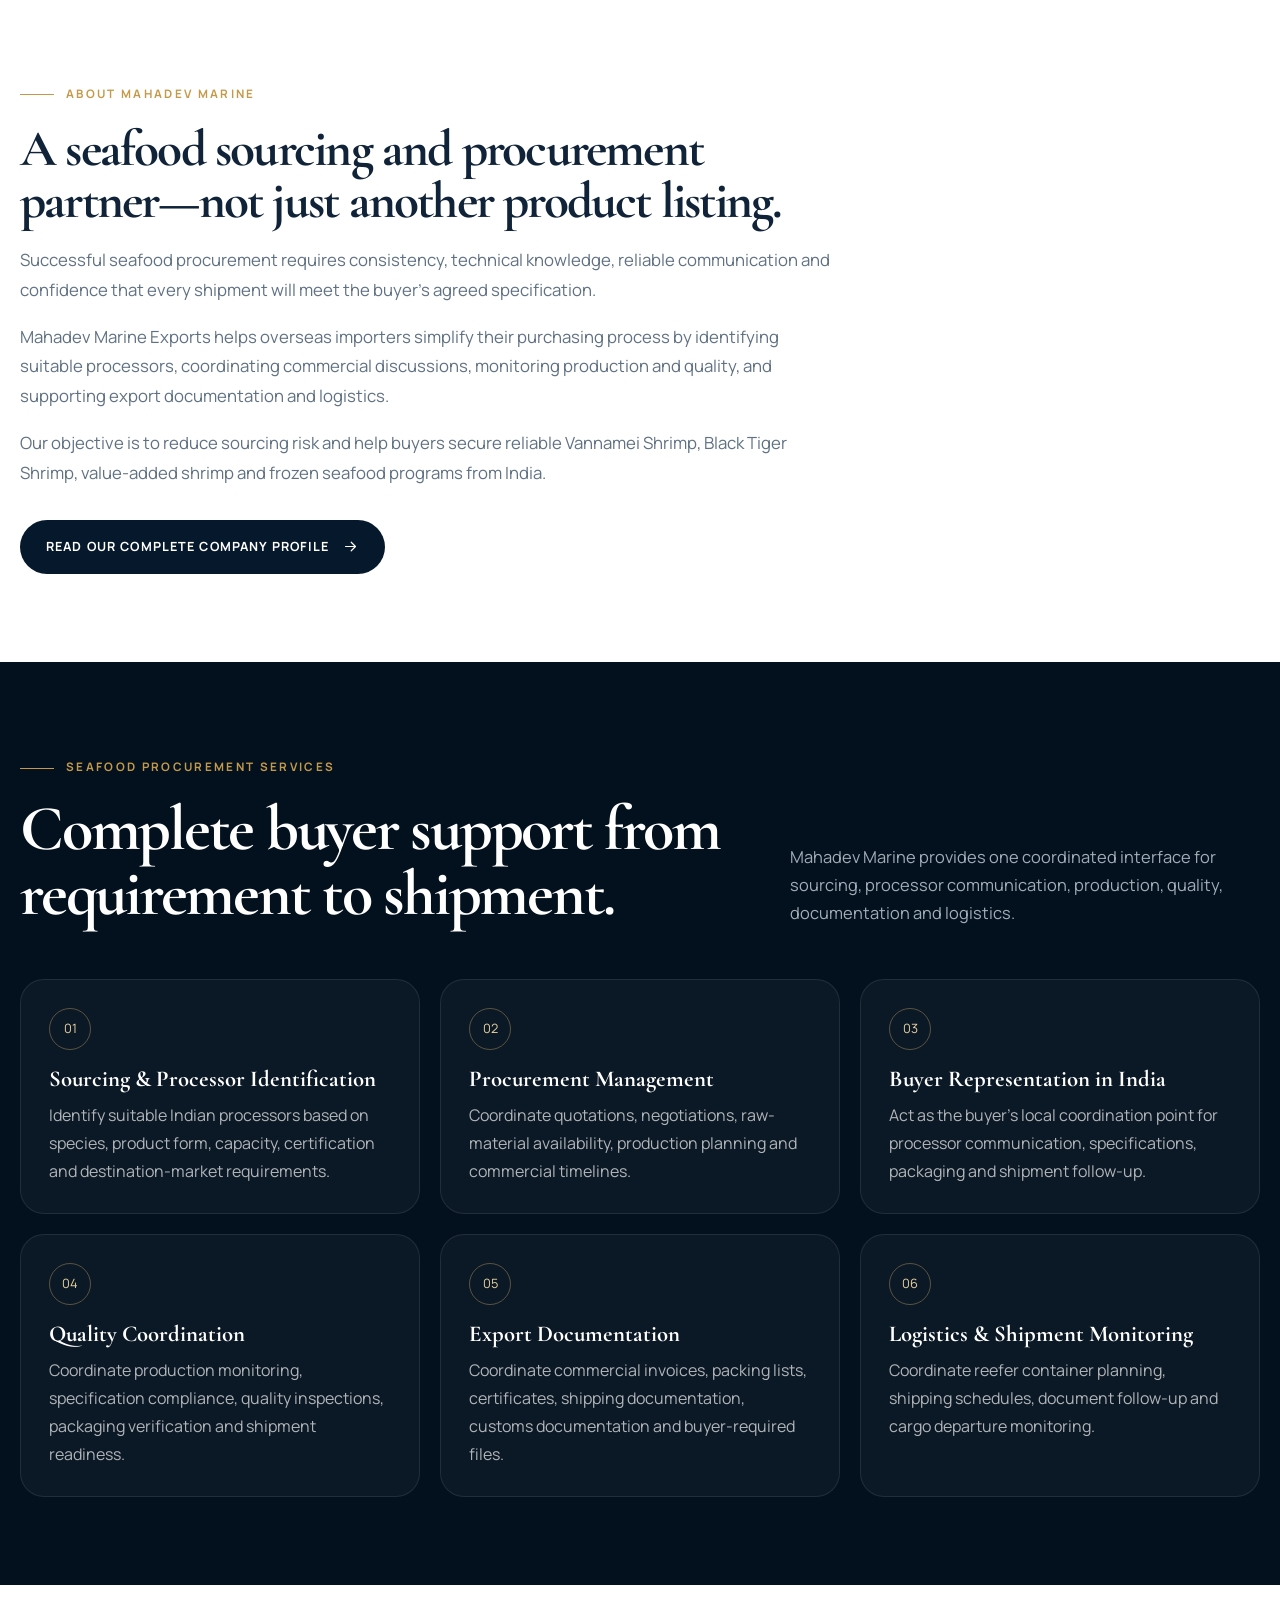
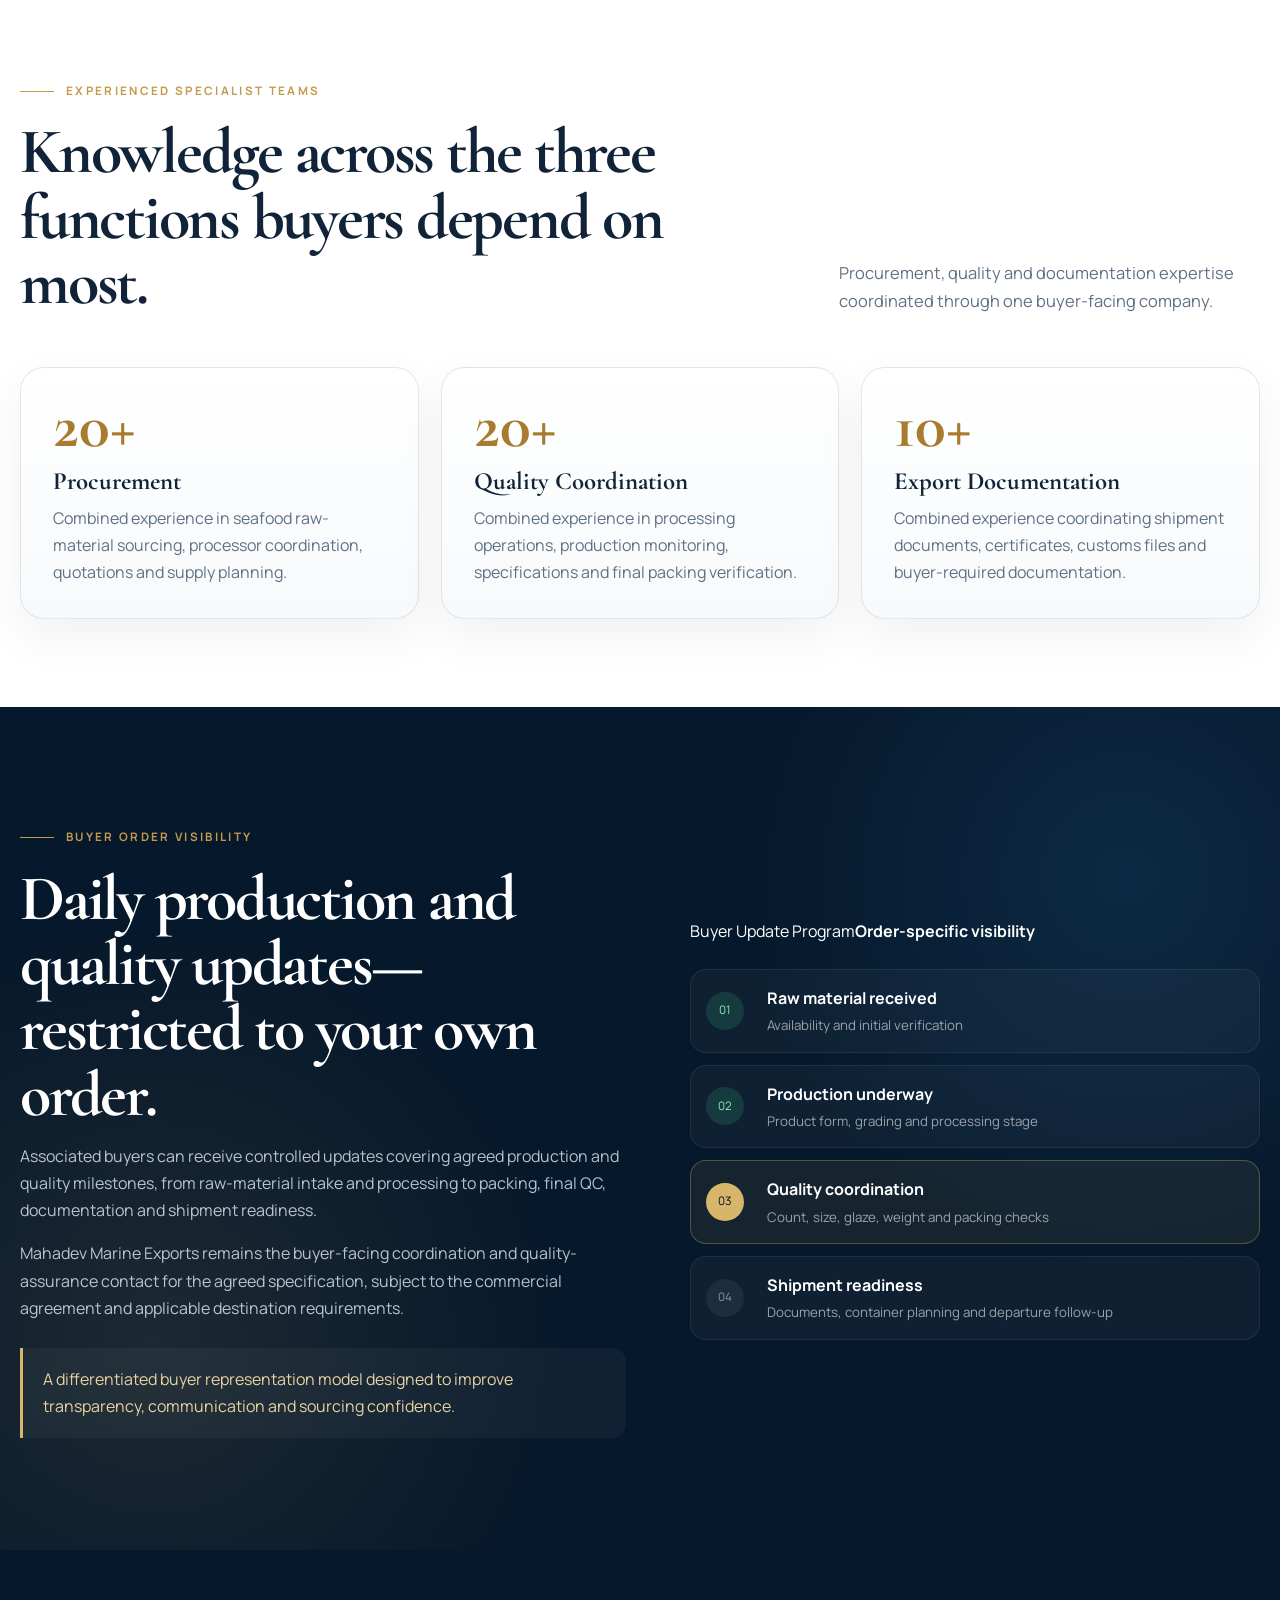
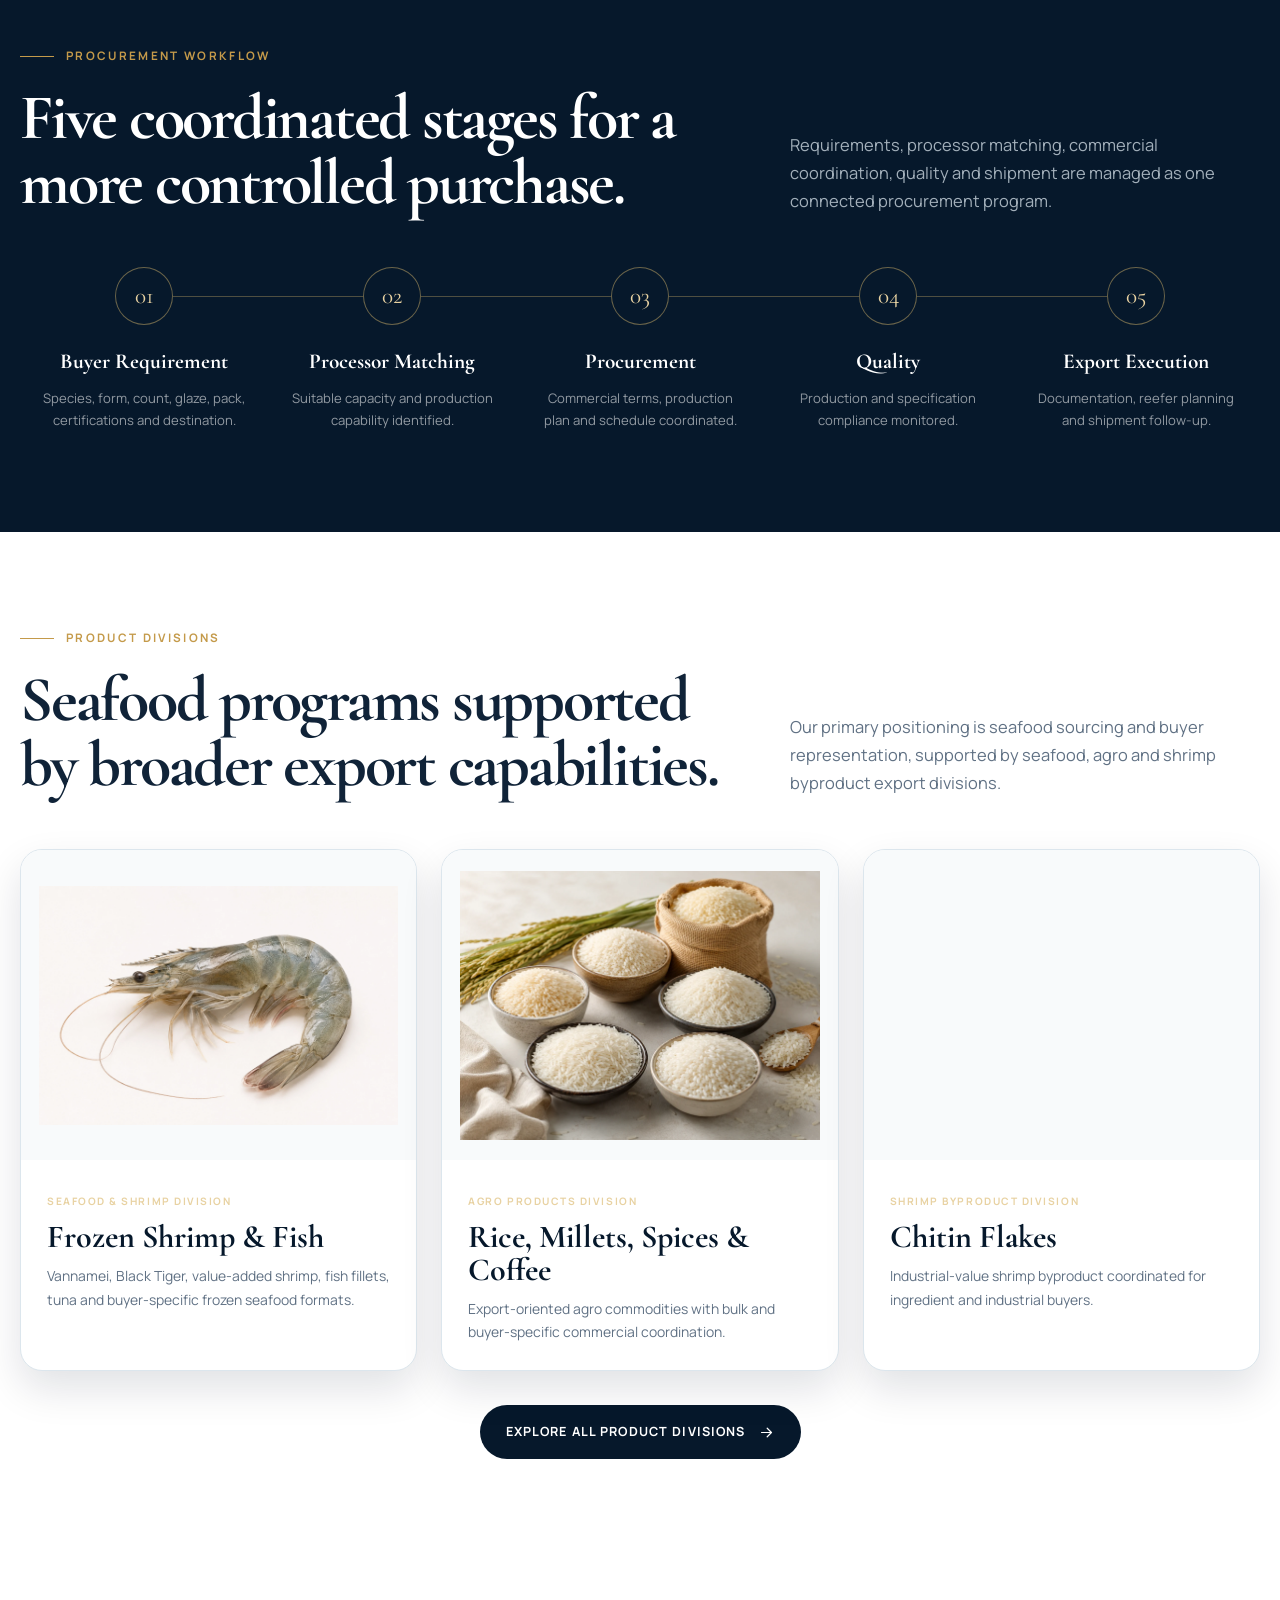
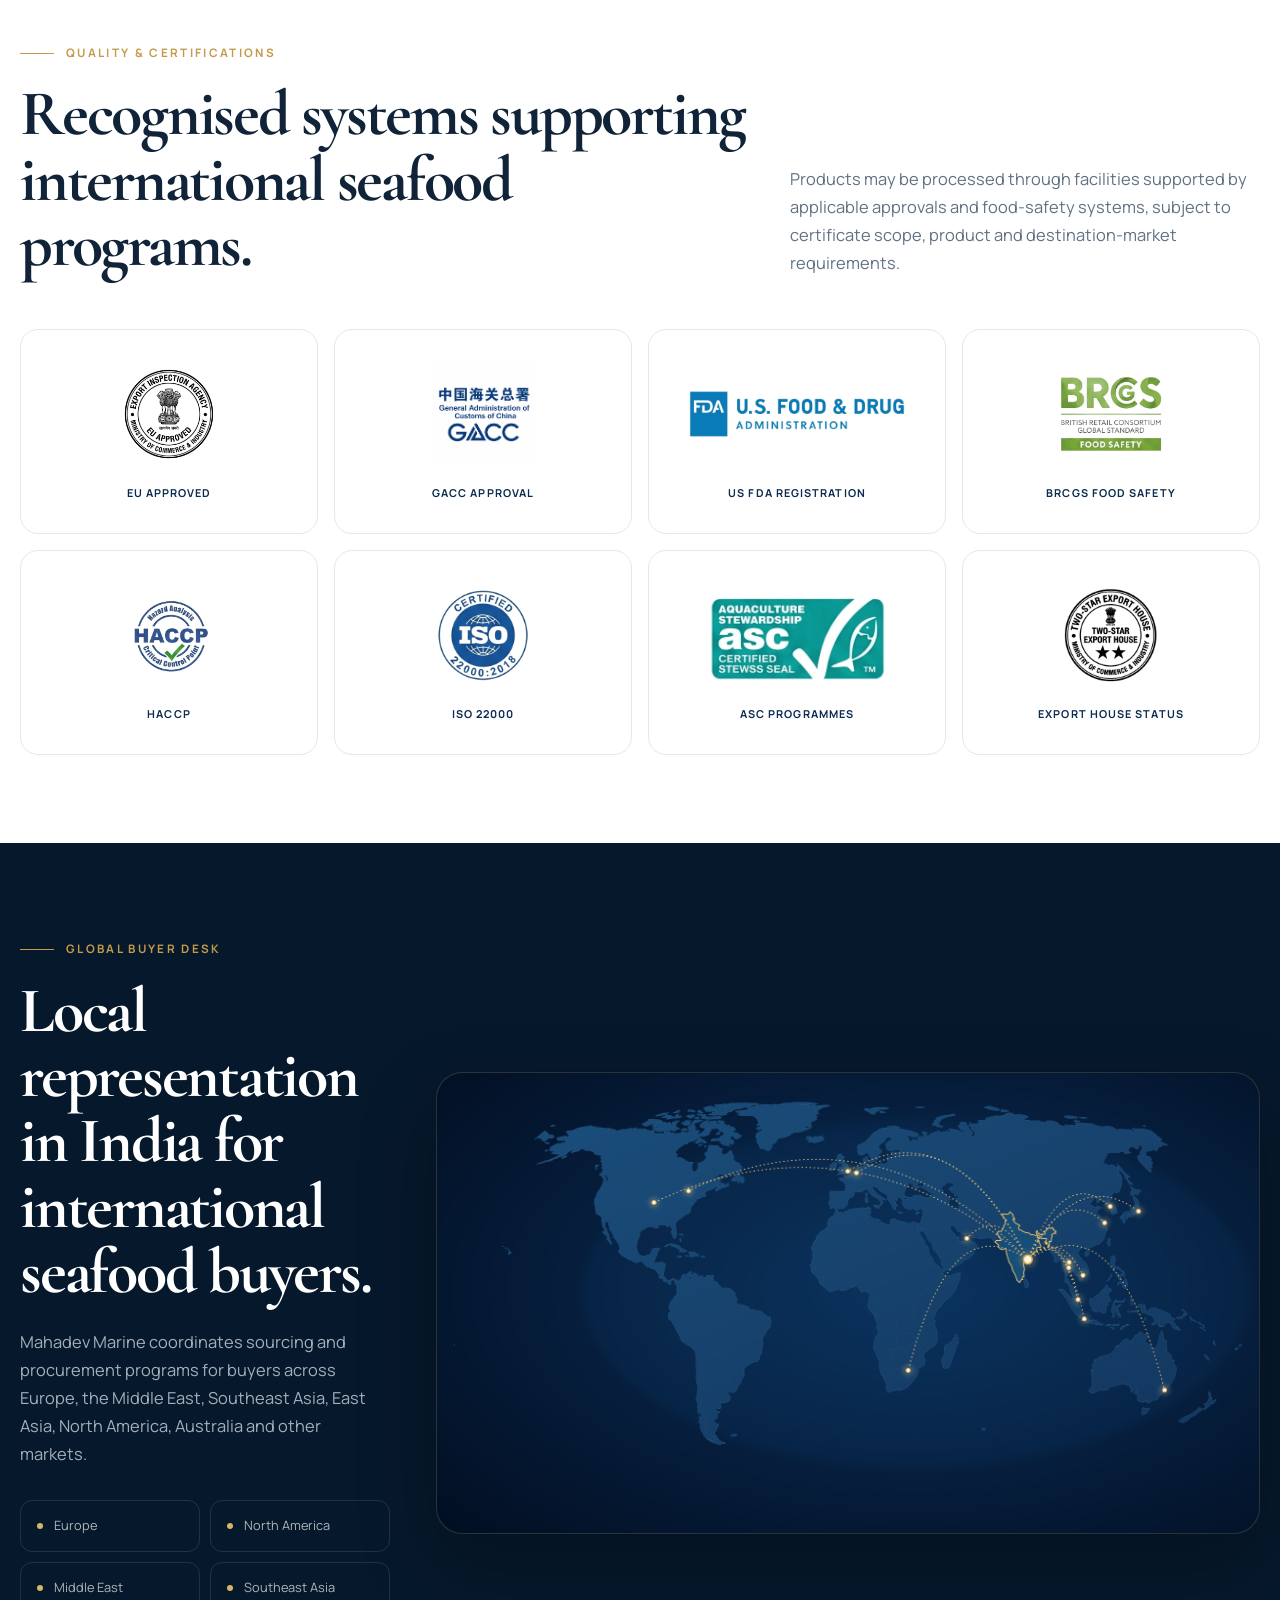
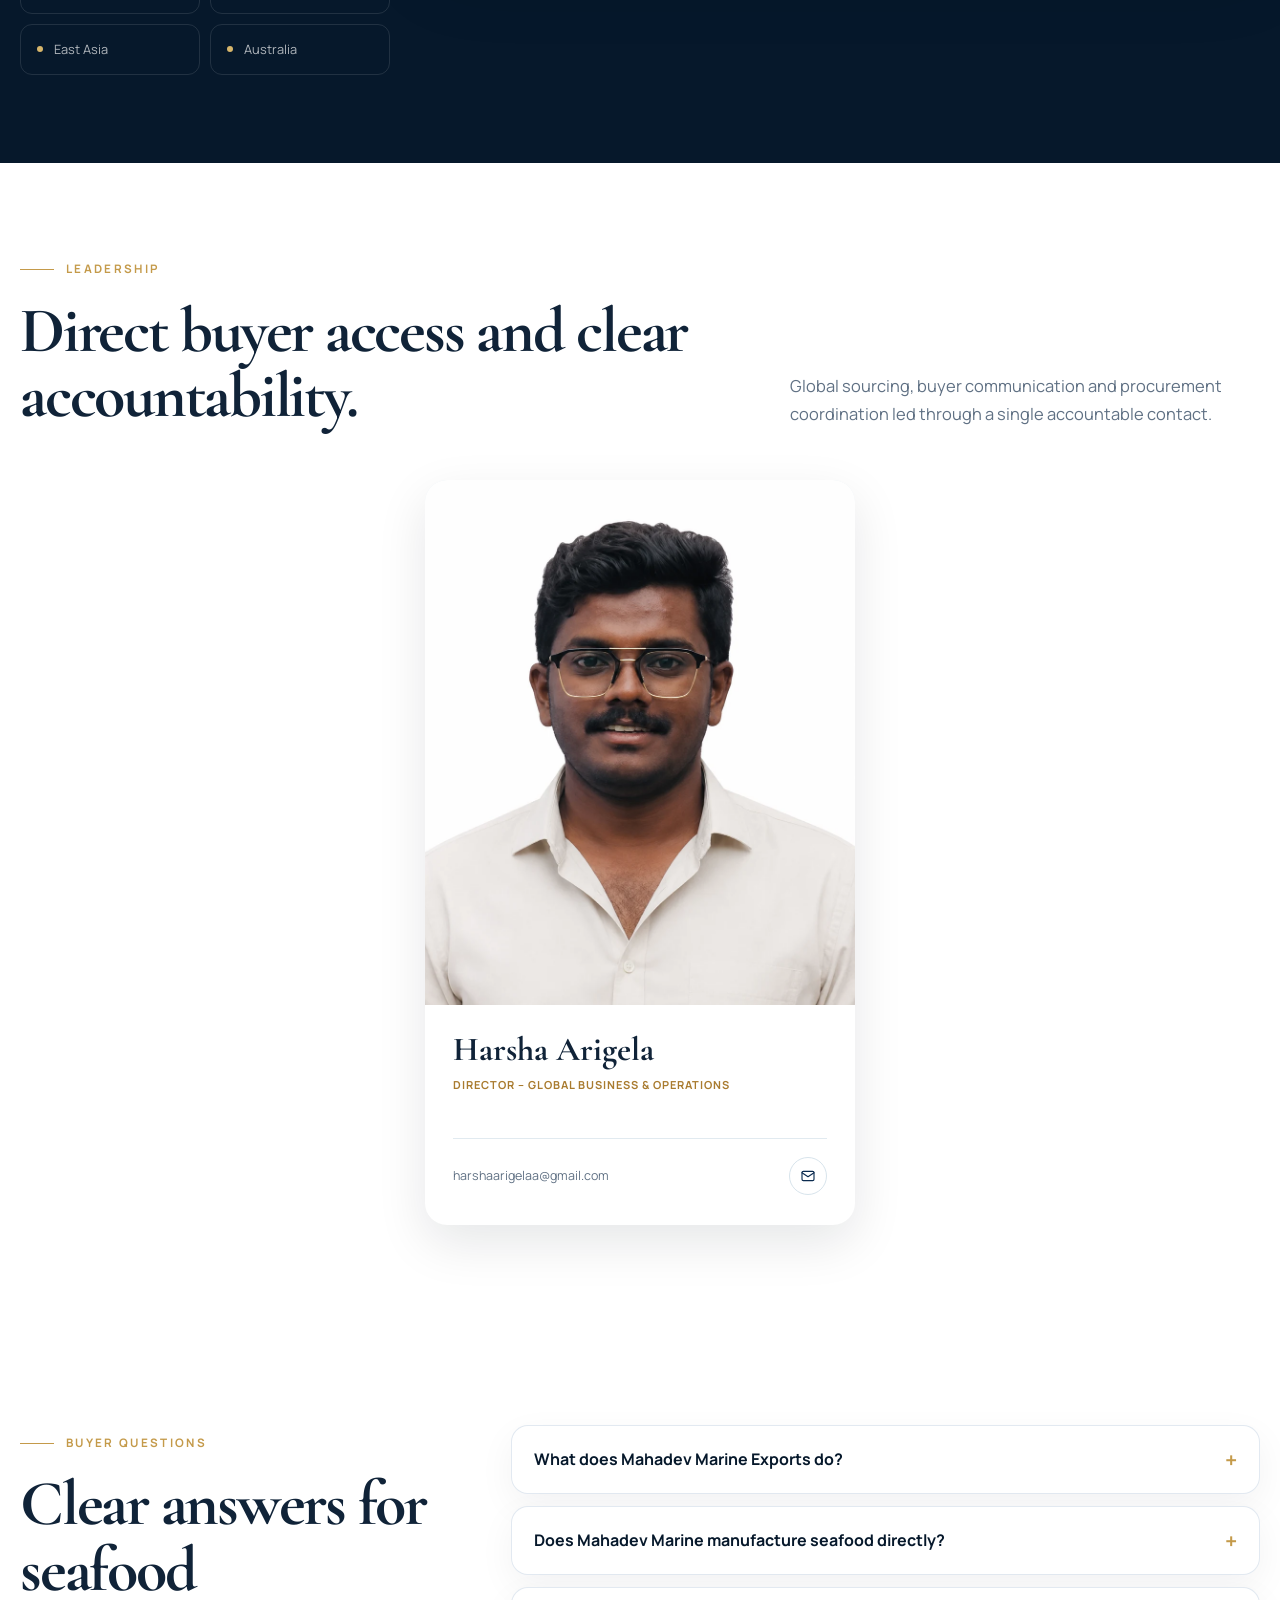
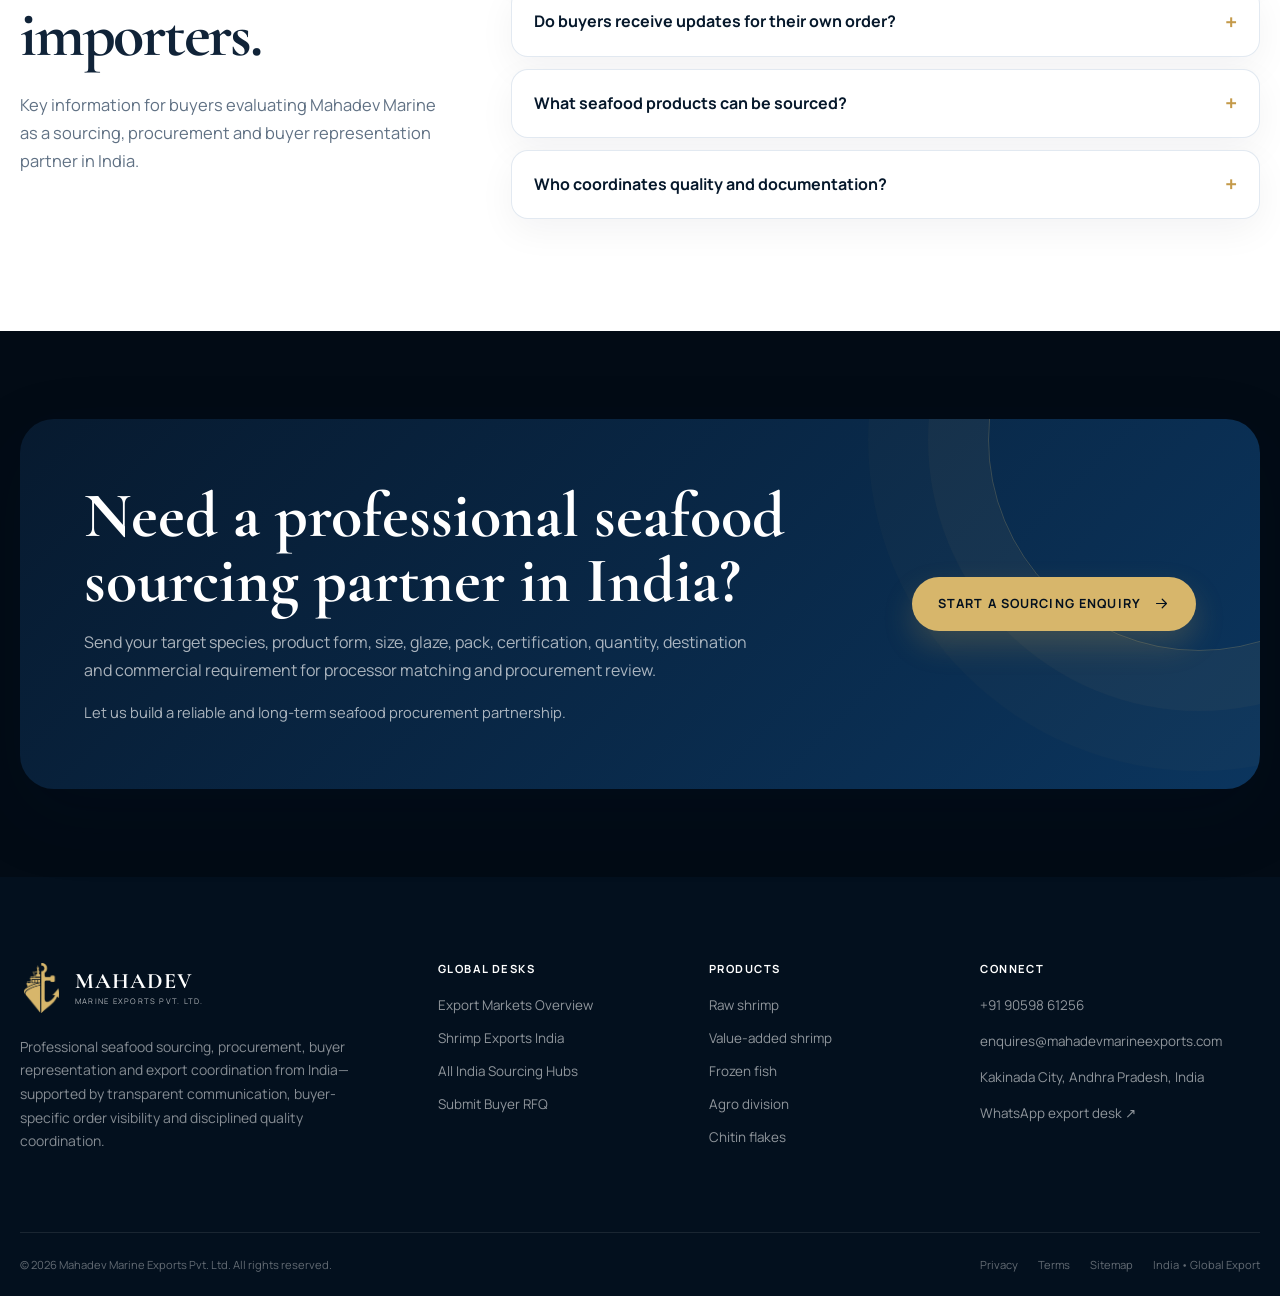
==== commit c2ee1141: "Remove Shrimp Export, Global Markets, and India Sourcing from navbar while keeping in footer" ====
--- a/index.html
+++ b/index.html
@@ -30,9 +30,6 @@
 <a class="active" href="index.html">Home</a>
 <a href="about.html">Company</a>
 <a href="products.html">Products</a>
-<a href="shrimp-exports-india.html">Shrimp Export</a>
-<a href="export-markets.html">Global Markets</a>
-<a href="india-seafood-sourcing.html">India Sourcing</a>
 <a href="quality.html">Quality</a>
 <a href="contact.html">Contact</a>
 </nav>
